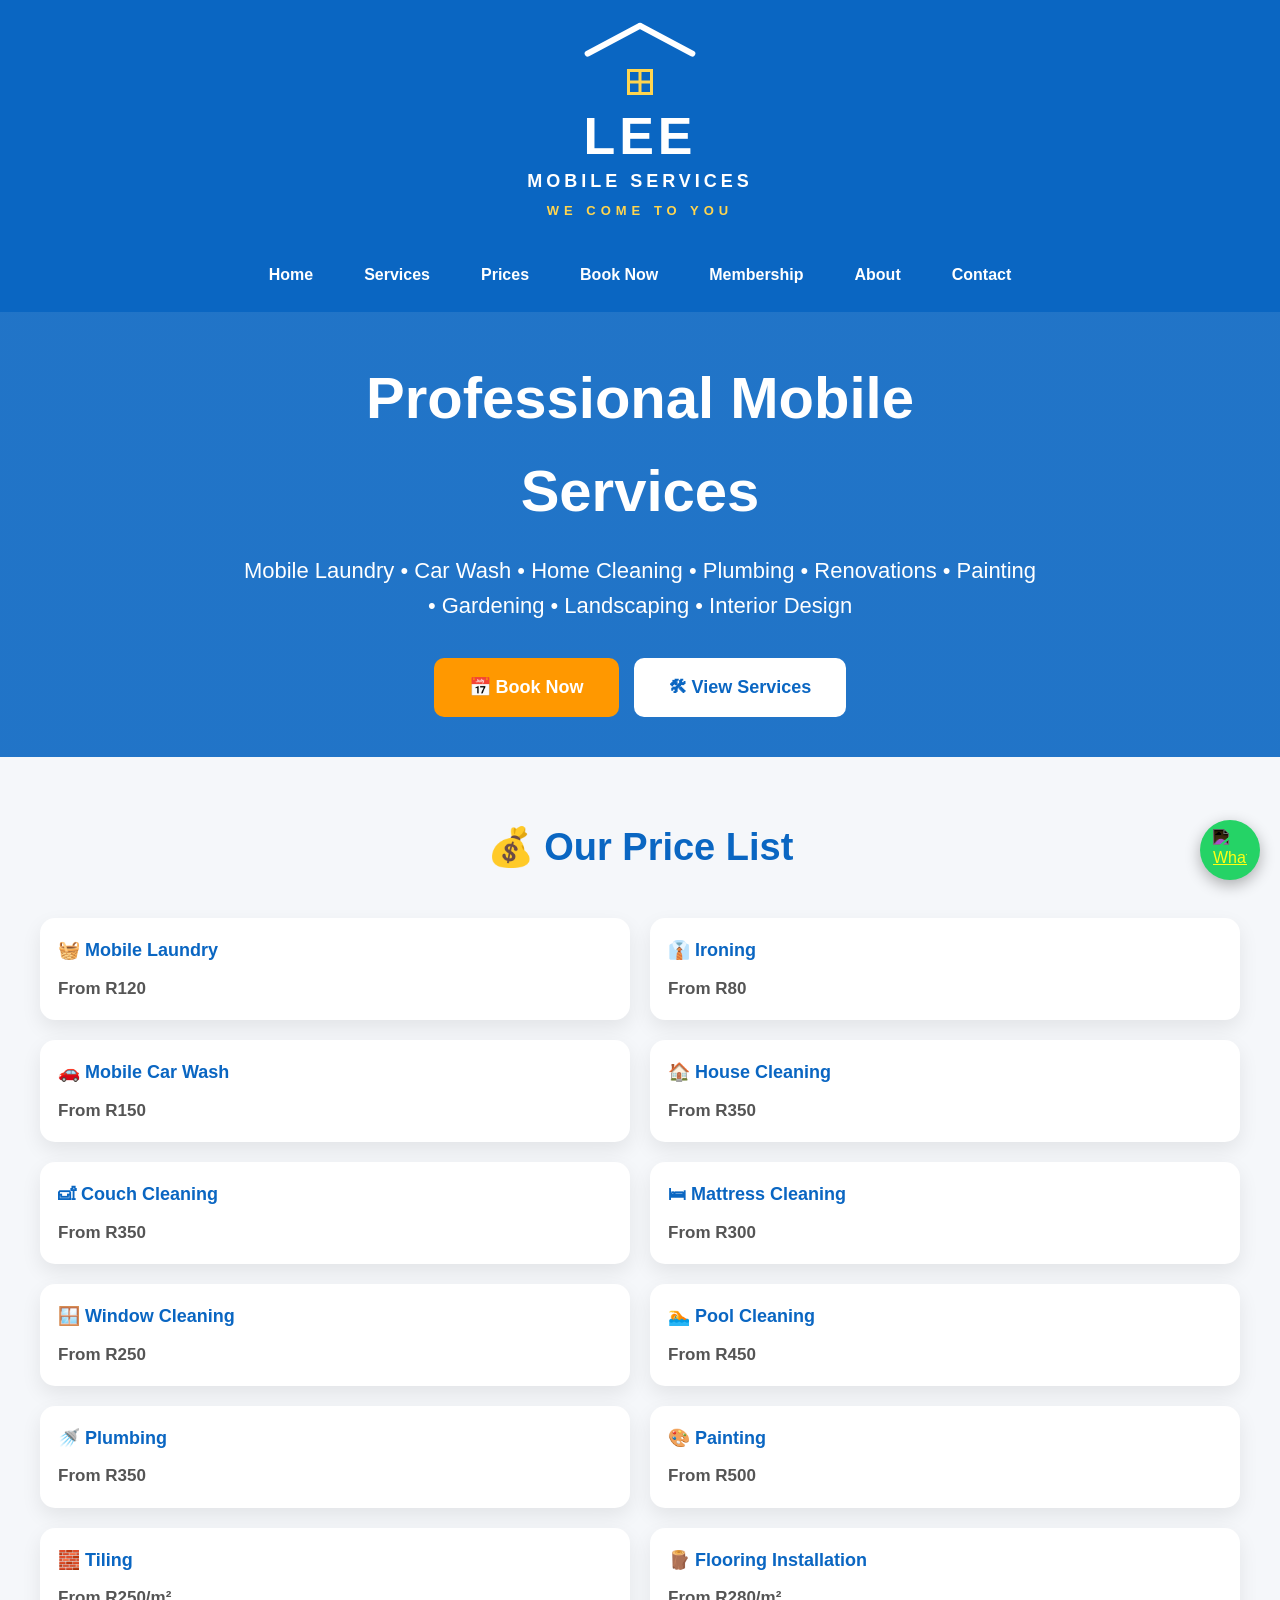
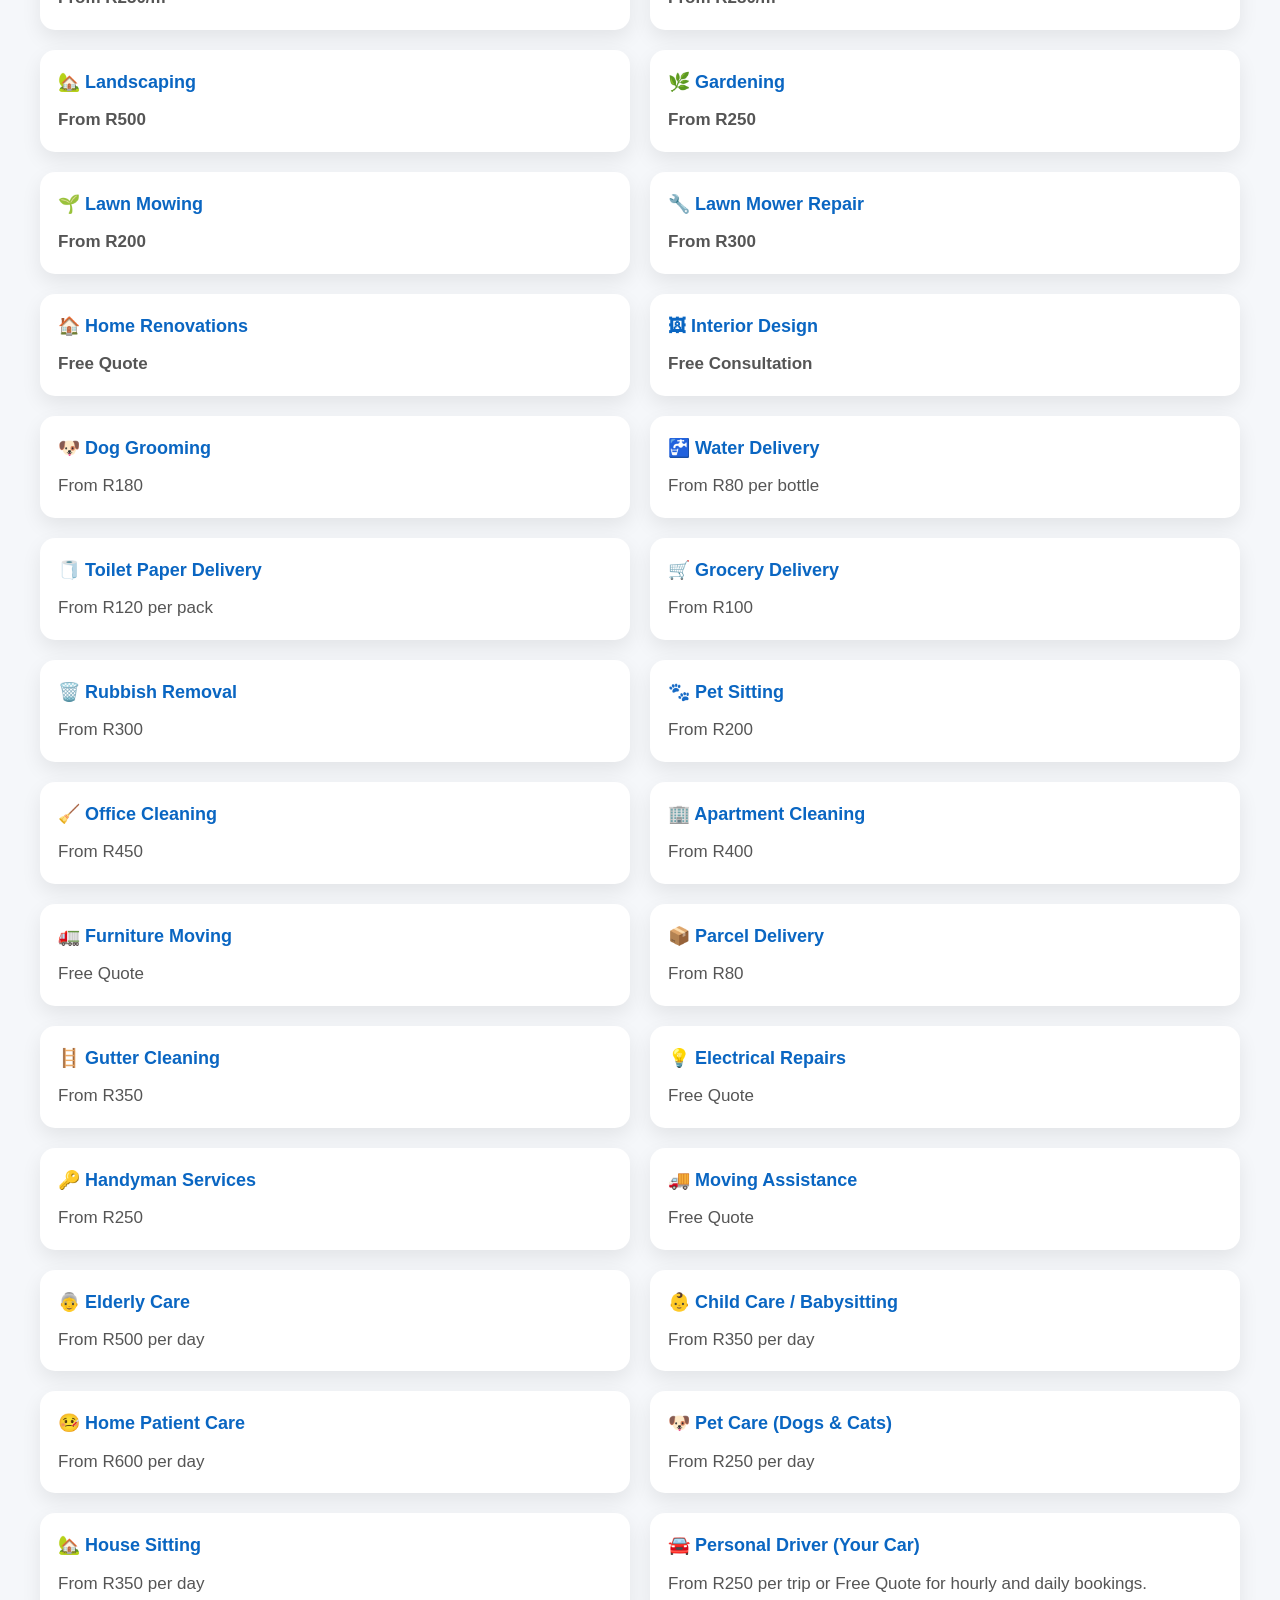
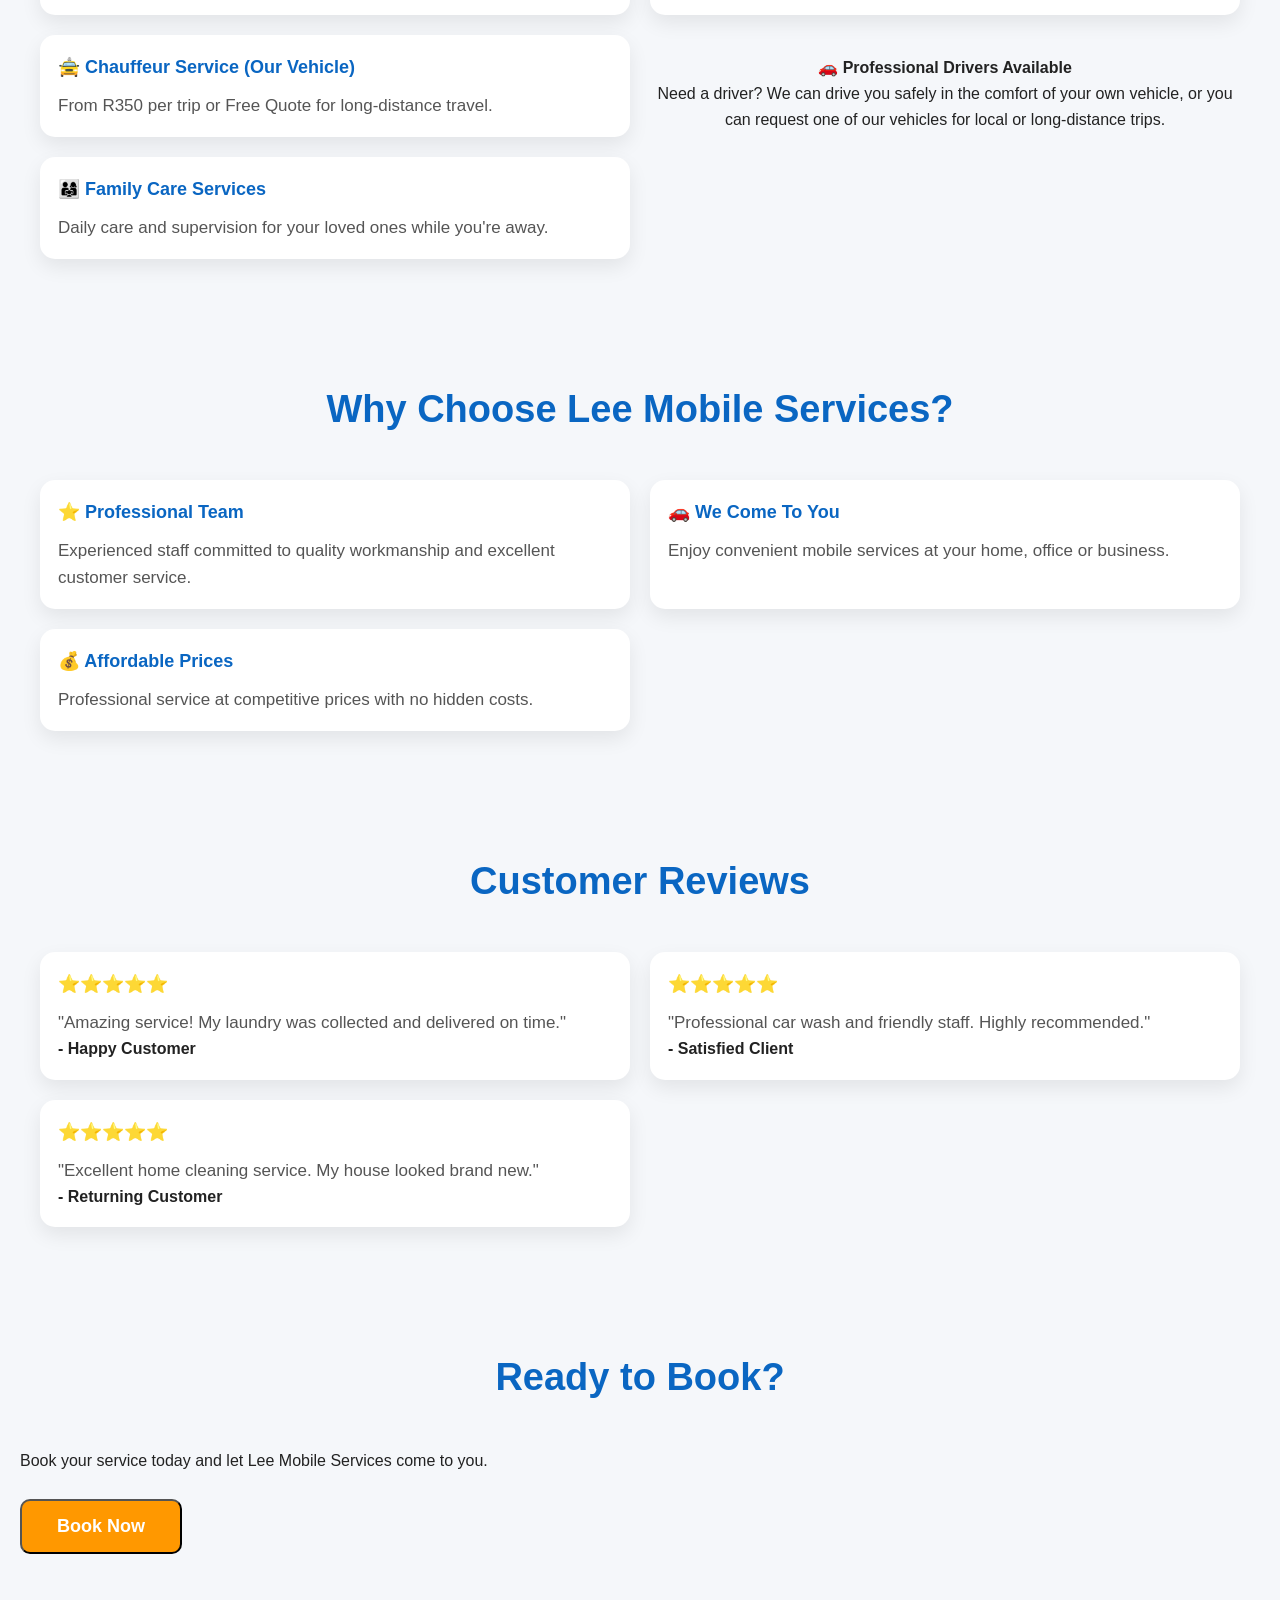
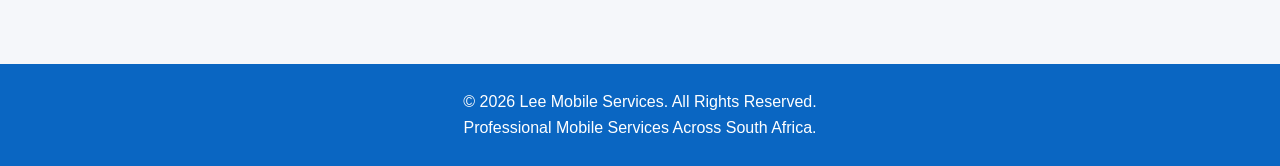
==== index.html @ f55c00c9 "Update index.html" ====
<!DOCTYPE html>
<html lang="en">

<head>

<meta charset="UTF-8">

<meta name="viewport" content="width=device-width, initial-scale=1.0">

<title>Lee Mobile Services</title>

<meta name="description" content="Professional Mobile Laundry, Cleaning, Car Wash, Plumbing, Renovations and Home Services.">

<meta name="theme-color" content="#0A66C2">

<link rel="stylesheet" href="style.css">

<link rel="manifest" href="manifest.json">

</head>

<body>

<!-- =========================
HEADER
========================= -->

<header class="header">

<div class="logo">

    <div class="roof">
        <span class="roof-line left"></span>
        <span class="roof-line right"></span>
        <div class="house-window"></div>
    </div>

    <div class="brand">
        <h1>LEE</h1>
        <h2>MOBILE SERVICES</h2>
        <p>WE COME TO YOU</p>
    </div>

</div>
    

</div>

<nav class="navbar" id="navbar">
    <a href="index.html">Home</a>
    <a href="services.html">Services</a>
    <a href="prices.html">Prices</a>
    <a href="booking.html">Book Now</a>
    <a href="membership.html">Membership</a>
    <a href="about.html">About</a>
    <a href="contact.html">Contact</a>
</nav>

</header>

<!-- =========================
HERO VIDEO
========================= -->

<!-- =========================
HERO
========================= -->

<section class="hero">

    <div class="hero-content">

        <h1>Professional Mobile Services</h1>

        <p>
            Mobile Laundry • Car Wash • Home Cleaning • Plumbing • Renovations • Painting • Gardening • Landscaping • Interior Design
        </p>

        <div class="hero-buttons">

            <a href="booking.html" class="primary-btn">📅 Book Now</a>

            <a href="services.html" class="secondary-btn">🛠 View Services</a>

        </div>

    </div>

</section>

<!-- =========================
PRICE LIST
========================= -->

<section class="services-preview">

<h2>💰 Our Price List</h2>

<div class="cards">

<div class="card">
<h3>🧺 Mobile Laundry</h3>
<p><strong>From R120</strong></p>
</div>

<div class="card">
<h3>👔 Ironing</h3>
<p><strong>From R80</strong></p>
</div>

<div class="card">
<h3>🚗 Mobile Car Wash</h3>
<p><strong>From R150</strong></p>
</div>

<div class="card">
<h3>🏠 House Cleaning</h3>
<p><strong>From R350</strong></p>
</div>

<div class="card">
<h3>🛋 Couch Cleaning</h3>
<p><strong>From R350</strong></p>
</div>

<div class="card">
<h3>🛏 Mattress Cleaning</h3>
<p><strong>From R300</strong></p>
</div>

<div class="card">
<h3>🪟 Window Cleaning</h3>
<p><strong>From R250</strong></p>
</div>

<div class="card">
<h3>🏊 Pool Cleaning</h3>
<p><strong>From R450</strong></p>
</div>

<div class="card">
<h3>🚿 Plumbing</h3>
<p><strong>From R350</strong></p>
</div>

<div class="card">
<h3>🎨 Painting</h3>
<p><strong>From R500</strong></p>
</div>

<div class="card">
<h3>🧱 Tiling</h3>
<p><strong>From R250/m²</strong></p>
</div>

<div class="card">
<h3>🪵 Flooring Installation</h3>
<p><strong>From R280/m²</strong></p>
</div>

<div class="card">
<h3>🏡 Landscaping</h3>
<p><strong>From R500</strong></p>
</div>

<div class="card">
<h3>🌿 Gardening</h3>
<p><strong>From R250</strong></p>
</div>

<div class="card">
<h3>🌱 Lawn Mowing</h3>
<p><strong>From R200</strong></p>
</div>

<div class="card">
<h3>🔧 Lawn Mower Repair</h3>
<p><strong>From R300</strong></p>
</div>

<div class="card">
<h3>🏠 Home Renovations</h3>
<p><strong>Free Quote</strong></p>
</div>

<div class="card">
<h3>🖼 Interior Design</h3>
<p><strong>Free Consultation</strong></p>
</div>

<div class="card">
    <h3>🐶 Dog Grooming</h3>
    <p>From R180</p>
</div>

<div class="card">
    <h3>🚰 Water Delivery</h3>
    <p>From R80 per bottle</p>
</div>

<div class="card">
    <h3>🧻 Toilet Paper Delivery</h3>
    <p>From R120 per pack</p>
</div>

<div class="card">
    <h3>🛒 Grocery Delivery</h3>
    <p>From R100</p>
</div>

<div class="card">
    <h3>🗑️ Rubbish Removal</h3>
    <p>From R300</p>
</div>

<div class="card">
    <h3>🐾 Pet Sitting</h3>
    <p>From R200</p>
</div>

<div class="card">
    <h3>🧹 Office Cleaning</h3>
    <p>From R450</p>
</div>

<div class="card">
    <h3>🏢 Apartment Cleaning</h3>
    <p>From R400</p>
</div>

<div class="card">
    <h3>🚛 Furniture Moving</h3>
    <p>Free Quote</p>
</div>

<div class="card">
    <h3>📦 Parcel Delivery</h3>
    <p>From R80</p>
</div>

<div class="card">
    <h3>🪜 Gutter Cleaning</h3>
    <p>From R350</p>
</div>

<div class="card">
    <h3>💡 Electrical Repairs</h3>
    <p>Free Quote</p>
</div>

<div class="card">
    <h3>🔑 Handyman Services</h3>
    <p>From R250</p>
</div>

<div class="card">
    <h3>🚚 Moving Assistance</h3>
    <p>Free Quote</p>
</div>

<div class="card">
    <h3>👵 Elderly Care</h3>
    <p>From R500 per day</p>
</div>

<div class="card">
    <h3>👶 Child Care / Babysitting</h3>
    <p>From R350 per day</p>
</div>

<div class="card">
    <h3>🤒 Home Patient Care</h3>
    <p>From R600 per day</p>
</div>

<div class="card">
    <h3>🐶 Pet Care (Dogs & Cats)</h3>
    <p>From R250 per day</p>
</div>

<div class="card">
    <h3>🏡 House Sitting</h3>
    <p>From R350 per day</p>
</div>


<div class="card">
    <h3>🚘 Personal Driver (Your Car)</h3>
    <p>From R250 per trip or Free Quote for hourly and daily bookings.</p>
</div>

<div class="card">
    <h3>🚖 Chauffeur Service (Our Vehicle)</h3>
    <p>From R350 per trip or Free Quote for long-distance travel.</p>
</div>

<p style="text-align:center; margin-top:20px;">
🚗 <strong>Professional Drivers Available</strong><br>
Need a driver? We can drive you safely in the comfort of your own vehicle, or you can request one of our vehicles for local or long-distance trips.
</p> 

    
<div class="card">
    <h3>👨‍👩‍👧 Family Care Services</h3>
    <p>Daily care and supervision for your loved ones while you're away.</p>
</div>

</div>

</section>


<!-- =========================
WHY CHOOSE US
========================= -->

<section class="services-preview">

<h2>Why Choose Lee Mobile Services?</h2>

<div class="cards">

<div class="card">

<h3>⭐ Professional Team</h3>

<p>Experienced staff committed to quality workmanship and excellent customer service.</p>

</div>

<div class="card">

<h3>🚗 We Come To You</h3>

<p>Enjoy convenient mobile services at your home, office or business.</p>

</div>

<div class="card">

<h3>💰 Affordable Prices</h3>

<p>Professional service at competitive prices with no hidden costs.</p>

</div>

</div>

</section>

<!-- =========================
CUSTOMER REVIEWS
========================= -->

<section class="services-preview">

<h2>Customer Reviews</h2>

<div class="cards">

<div class="card">

<h3>⭐⭐⭐⭐⭐</h3>

<p>"Amazing service! My laundry was collected and delivered on time."</p>

<strong>- Happy Customer</strong>

</div>

<div class="card">

<h3>⭐⭐⭐⭐⭐</h3>

<p>"Professional car wash and friendly staff. Highly recommended."</p>

<strong>- Satisfied Client</strong>

</div>

<div class="card">

<h3>⭐⭐⭐⭐⭐</h3>

<p>"Excellent home cleaning service. My house looked brand new."</p>

<strong>- Returning Customer</strong>

</div>

</div>

</section>

<!-- =========================
CALL TO ACTION
========================= -->

<section class="services-preview">

<h2>Ready to Book?</h2>

<p>Book your service today and let Lee Mobile Services come to you.</p>

<br>

<a href="booking.html">

<button class="primary-btn">

Book Now

</button>

</a>

</section>

<!-- =========================
WHATSAPP BUTTON
========================= -->

<a href="https://wa.me/27688685355" class="whatsapp-float" target="_blank">

<img src="https://cdn.jsdelivr.net/gh/simple-icons/simple-icons/icons/whatsapp.svg" alt="WhatsApp">

</a>

<!-- =========================
FOOTER
========================= -->

<footer>

<p>&copy; 2026 Lee Mobile Services. All Rights Reserved.</p>

<p>Professional Mobile Services Across South Africa.</p>

</footer>

<script src="script.js"></script>

<script>
if ("serviceWorker" in navigator) {
    window.addEventListener("load", function() {
        navigator.serviceWorker
            .register("sw.js")
            .then(function() {
                console.log("Service Worker registered successfully.");
            })
            .catch(function(error) {
                console.error("Service Worker registration failed:", error);
            });
    });
}
</script>

</body>
</html>

</body>

</html>
---- style.css ----
/* =========================
   RESET
========================= */
*{
    margin:0;
    padding:0;
    box-sizing:border-box;
}

body{
    font-family:Arial,Helvetica,sans-serif;
    background:#f5f7fa;
    color:#222;
    line-height:1.6;
}

/* =========================
   HEADER
========================= */

.header{
    background:#0A66C2;
    color:#fff;
    position:sticky;
    top:0;
    z-index:1000;
    padding:15px;
    text-align:center;
}

.logo h1{
    font-size:34px;
}

.logo p{
    margin-top:5px;
    font-size:18px;
}

.menu-toggle{
    display:none;
    font-size:30px;
    cursor:pointer;
    margin-top:10px;
}

.navbar{
    display:flex;
    justify-content:center;
    flex-wrap:wrap;
    gap:15px;
    margin-top:15px;
}

.navbar a{
    color:#fff;
    text-decoration:none;
    font-weight:bold;
    padding:10px 18px;
    border-radius:6px;
    transition:.3s;
}

.navbar a:hover{
    background:white;
    color:#0A66C2;
}
/* =========================
   HERO
========================= */


.hero{
    background: linear-gradient(rgba(10,102,194,.90), rgba(10,102,194,.90));
    min-height:420px;
    display:flex;
    justify-content:center;
    align-items:center;
    text-align:center;
    padding:40px 20px;
}

.hero-content{
    max-width:800px;
    color:#fff;
}

.hero h1{
    font-size:58px;
    color:#fff;
    font-weight:700;
    margin-bottom:15px;
}

.hero p{
    color:#fff;
    font-size:22px;
    max-width:900px;
    margin:auto;
    margin-bottom:35px;
}

.hero-buttons{
    display:flex;
    justify-content:center;
    gap:15px;
    flex-wrap:wrap;  
}

.hero-buttons{
    display:flex;
    gap:15px;
    flex-wrap:wrap;
}

.primary-btn,
.secondary-btn{
    display:inline-block;
    padding:15px 35px;
    border-radius:10px;
    text-decoration:none;
    font-size:18px;
    font-weight:bold;
    transition:.3s;
}

.primary-btn{
    background:#ff9800;
    color:#fff;
}

.secondary-btn{
    background:#fff;
    color:#0A66C2;
}

/* =========================
   SECTIONS
========================= */

.services-preview{
    padding:60px 20px;
}

.services-preview h2{
    text-align:center;
    font-size:38px;
    margin-bottom:40px;
    color:#0A66C2;
}

/* =========================
   CARDS
========================= */

.cards{
    display:grid;
    grid-template-columns:repeat(2,1fr);
    gap:15px;
    gap:20px;
    max-width:1200px;
    margin:0 auto;
}

.card{
    background:#fff;
    border-radius:15px;
    padding:18px;
    box-shadow:0 8px 20px rgba(0,0,0,.08);
    transition:.3s;
}

.card:hover{
    transform:translateY(-5px);
}

.card h3{
    font-size:18px;
    color:#0A66C2;
    margin-bottom:10px;
}

.card p{
    font-size:17px;
    color:#555;
}

/* =========================
   WHATSAPP
========================= */

.whatsapp-float{
    position:fixed;
    right:20px;
    bottom:20px;
    width:60px;
    height:60px;
    background:#25D366;
    border-radius:50%;
    display:flex;
    justify-content:center;
    align-items:center;
    box-shadow:0 5px 15px rgba(0,0,0,.3);
}

.whatsapp-float img{
    width:34px;
    filter:invert(100%);
}

/* =========================
   FOOTER
========================= */

footer{
    background:#0A66C2;
    color:white;
    text-align:center;
    padding:25px;
    margin-top:50px;
}

/* Premium CSS Logo */

.logo{
    display:flex;
    flex-direction:column;
    align-items:center;
    justify-content:center;
    padding:15px 0;
}

.roof{
    position:relative;
    width:120px;
    height:70px;
    margin-bottom:10px;
}

.roof-line{
    position:absolute;
    width:65px;
    height:6px;
    background:#ffffff;
    top:22px;
    border-radius:10px;
}

.roof-line.left{
    left:5px;
    transform:rotate(-28deg);
    transform-origin:left center;
}

.roof-line.right{
    right:5px;
    transform:rotate(28deg);
    transform-origin:right center;
}

.house-window{
    position:absolute;
    left:50%;
    bottom:5px;
    transform:translateX(-50%);
    width:26px;
    height:26px;
    border:3px solid #FFD54F;
    display:grid;
    grid-template-columns:1fr 1fr;
    grid-template-rows:1fr 1fr;
}

.house-window::before,
.house-window::after{
    content:"";
    position:absolute;
    background:#FFD54F;
}

.house-window::before{
    width:3px;
    height:100%;
    left:50%;
    transform:translateX(-50%);
}

.house-window::after{
    width:100%;
    height:3px;
    top:50%;
    transform:translateY(-50%);
}

.brand h1{
    margin:0;
    color:#fff;
    font-size:52px;
    font-weight:900;
    letter-spacing:4px;
    line-height:1;
}

.brand h2{
    margin:5px 0;
    color:#fff;
    font-size:18px;
    letter-spacing:4px;
    font-weight:700;
}

.brand p{
    margin:0;
    color:#FFD54F;
    font-size:13px;
    letter-spacing:5px;
    font-weight:bold;
}

/* =========================
   MOBILE
========================= */

@media(max-width:768px){

.menu-toggle{
display:block;
}

.navbar{
display:none;
flex-direction:column;
margin-top:15px;
}

.navbar.show{
display:flex;
}

.logo h1{
font-size:28px;
}

.hero-buttons{
flex-direction:column;
width:100%;
}

.primary-btn,
.secondary-btn{
width:90%;
}

.services-preview h2{
font-size:30px;
}

.cards{
grid-template-columns:1fr;
}
}
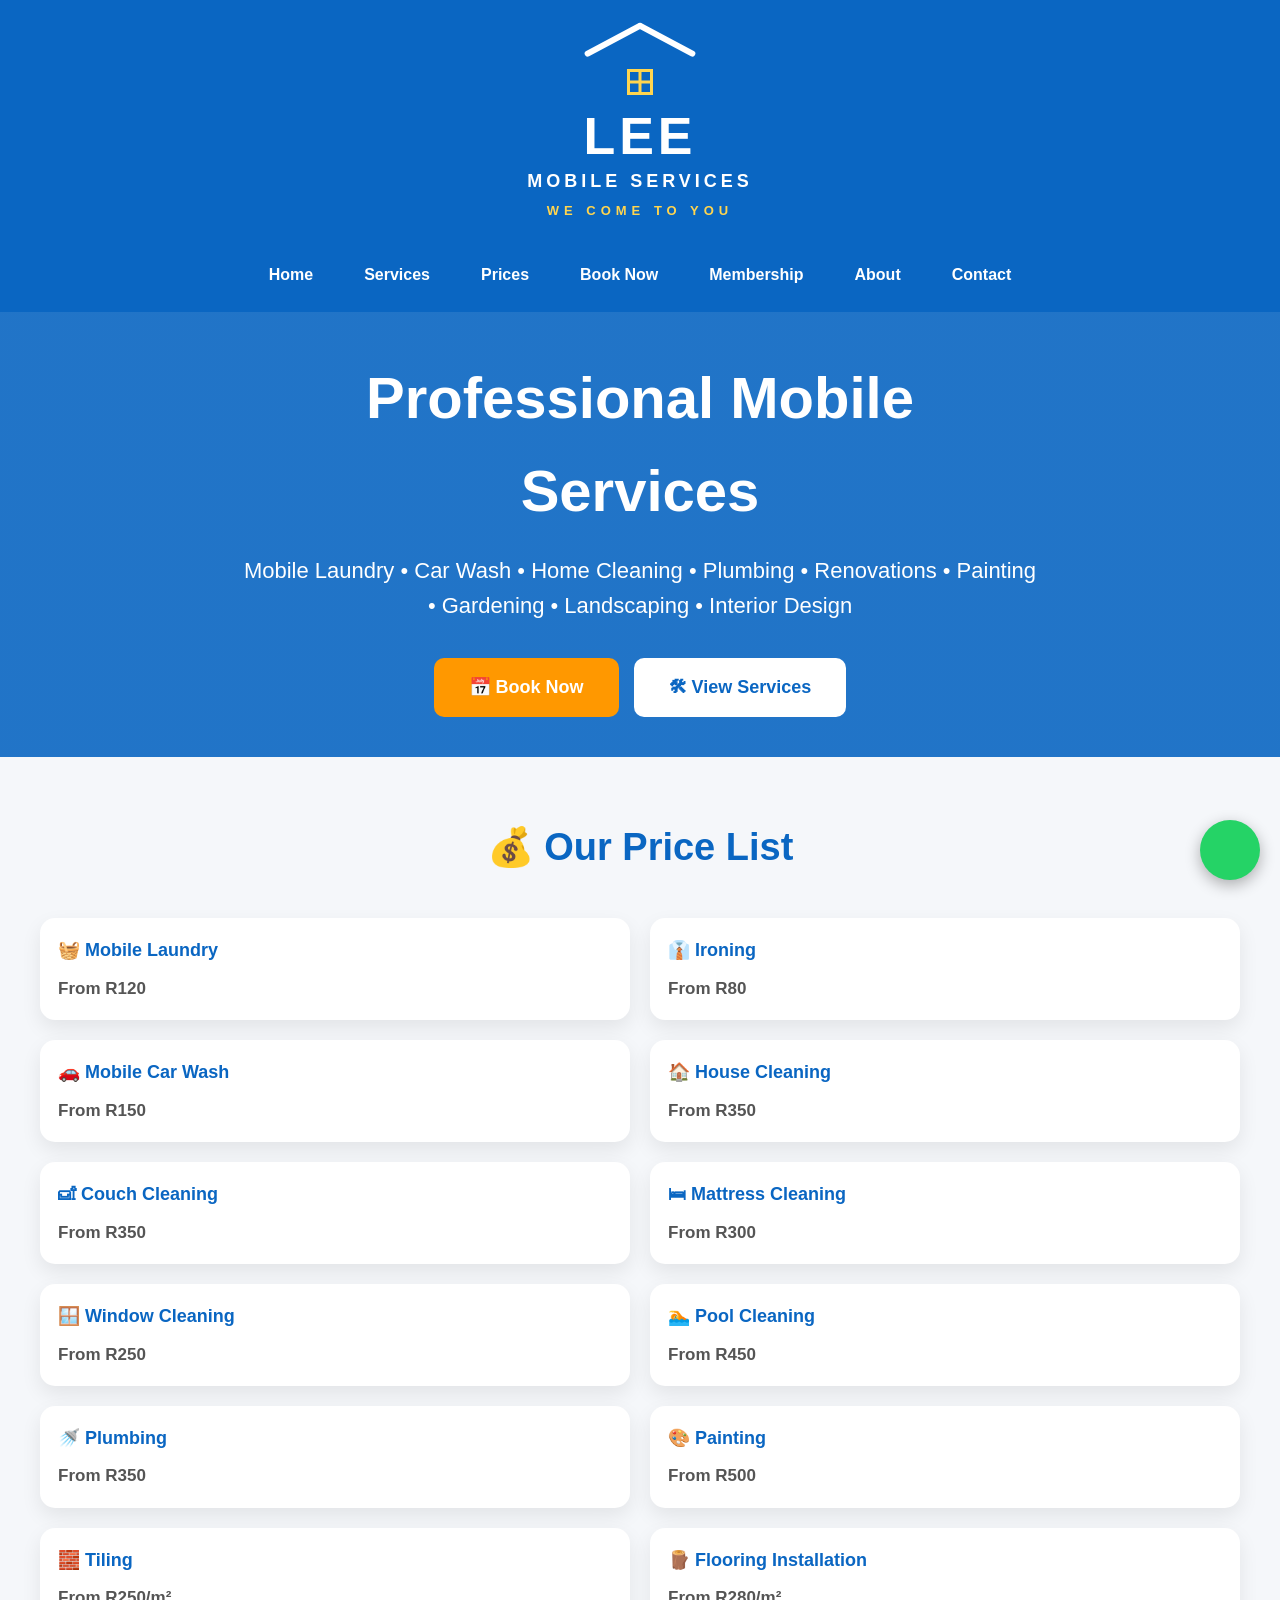
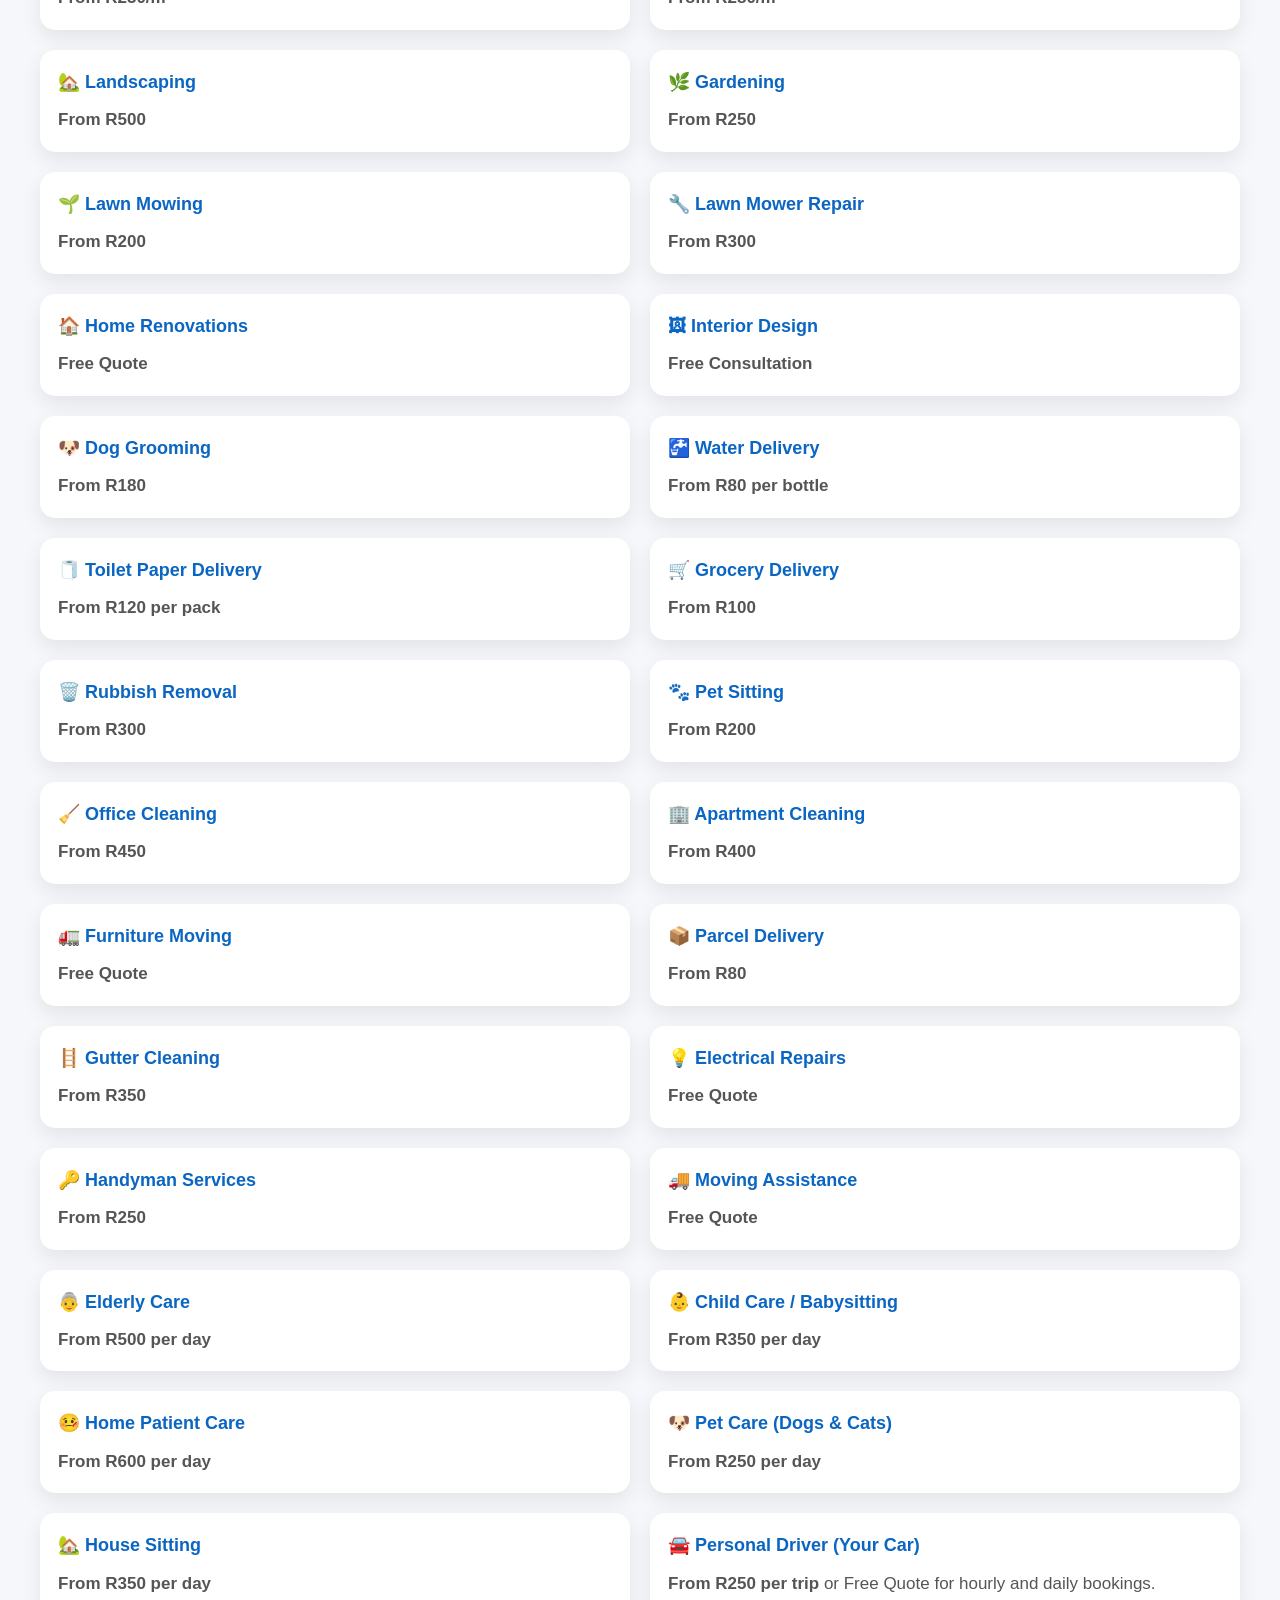
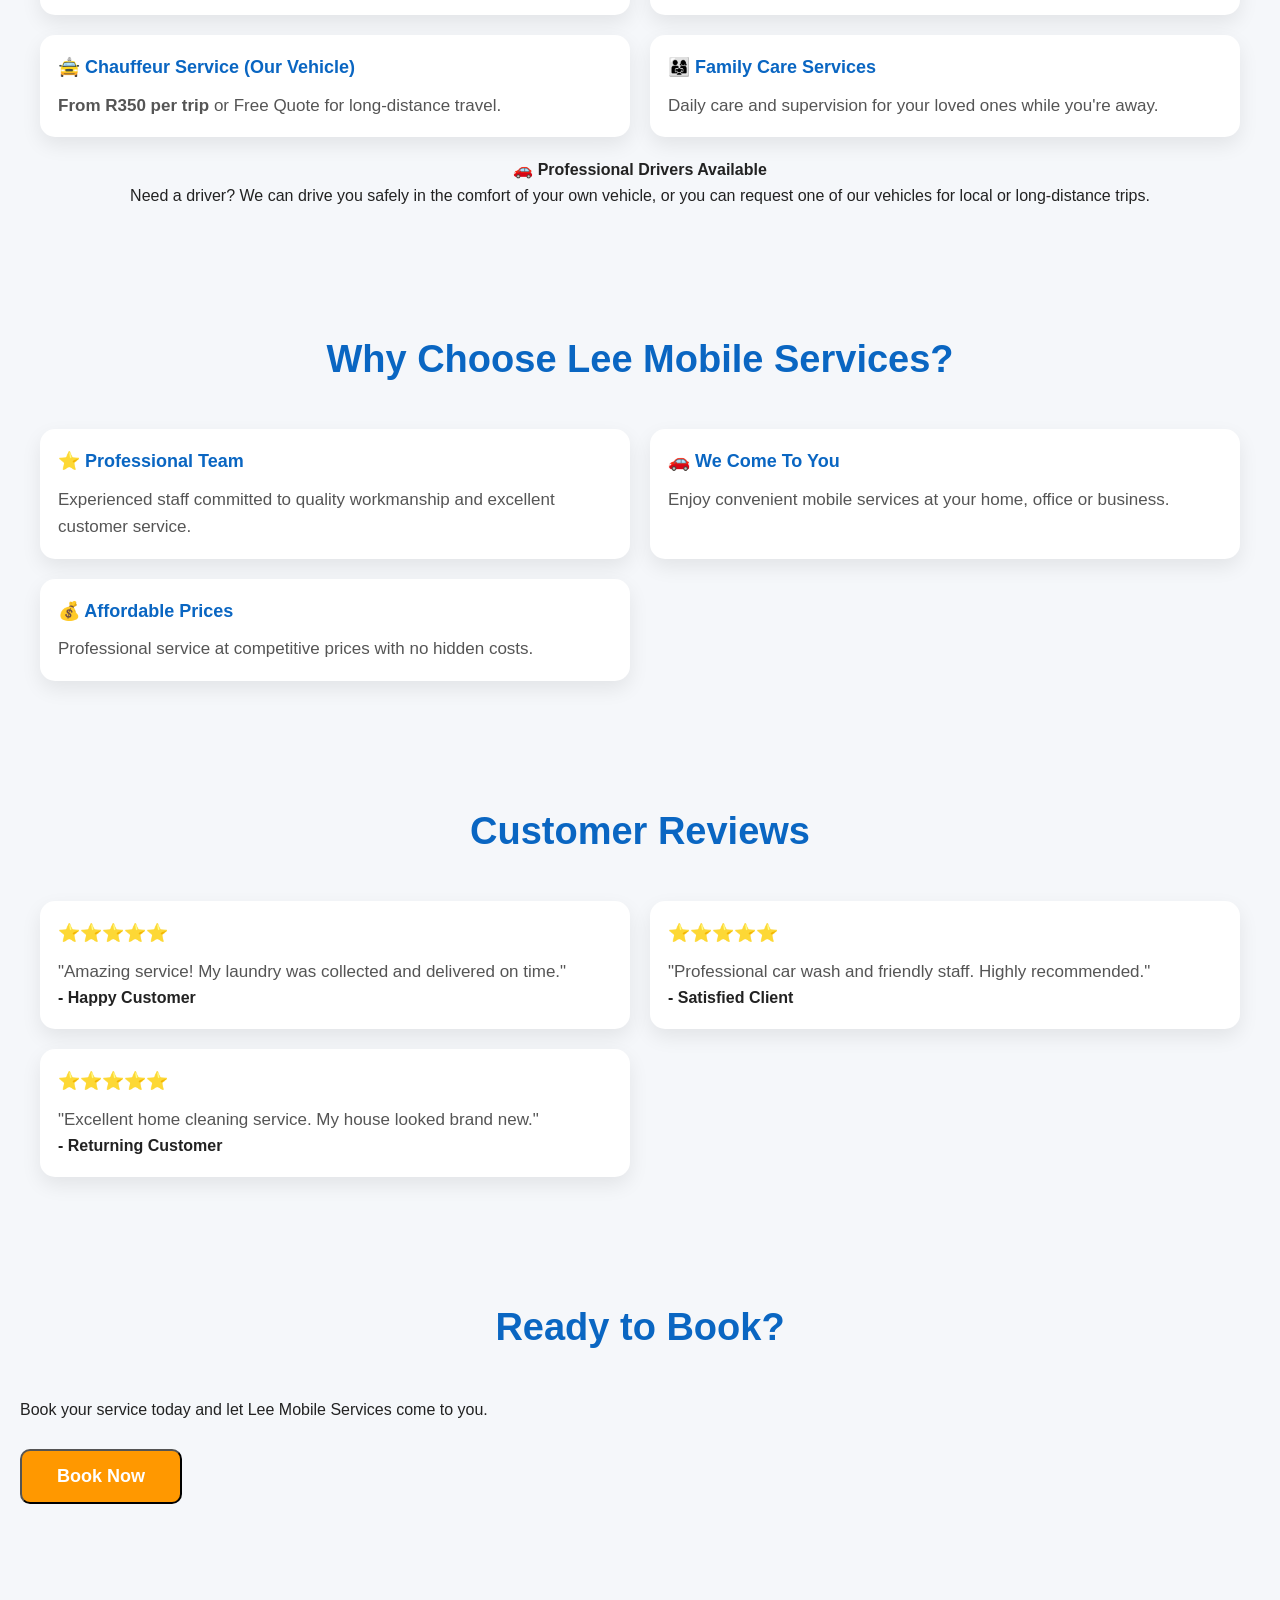
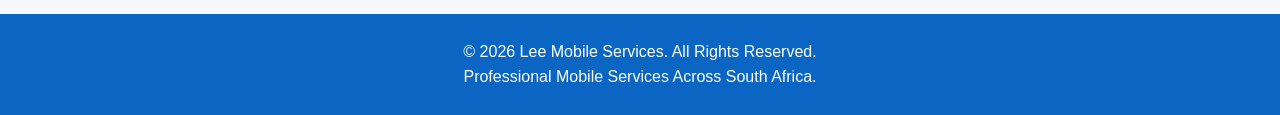
==== commit d421ff14: "Update index.html" ====
--- a/index.html
+++ b/index.html
@@ -1,33 +1,9 @@
-<!DOCTYPE html>
-<html lang="en">
-
-<head>
-
+<!DOCTYPE html><html lang="en"><head>
 <meta charset="UTF-8">
-
-<meta name="viewport" content="width=device-width, initial-scale=1.0">
-
-<title>Lee Mobile Services</title>
-
-<meta name="description" content="Professional Mobile Laundry, Cleaning, Car Wash, Plumbing, Renovations and Home Services.">
-
-<meta name="theme-color" content="#0A66C2">
-
-<link rel="stylesheet" href="style.css">
-
-<link rel="manifest" href="manifest.json">
-
-</head>
-
-<body>
-
-<!-- =========================
+<meta name="viewport" content="width=device-width, initial-scale=1.0"><title>Lee Mobile Services</title><meta name="description" content="Professional mobile laundry, car wash, cleaning, deliveries, home services, transportation and more."><meta name="theme-color" content="#0A66C2"><link rel="stylesheet" href="style.css">
+<link rel="manifest" href="manifest.json"></head><body><!-- =========================
 HEADER
-========================= -->
-
-<header class="header">
-
-<div class="logo">
+========================= --><header class="header"><div class="logo">
 
     <div class="roof">
         <span class="roof-line left"></span>
@@ -40,9 +16,6 @@
         <h2>MOBILE SERVICES</h2>
         <p>WE COME TO YOU</p>
     </div>
-
-</div>
-    
 
 </div>
 
@@ -56,408 +29,401 @@
     <a href="contact.html">Contact</a>
 </nav>
 
-</header>
-
-<!-- =========================
-HERO VIDEO
-========================= -->
-
-<!-- =========================
+</header><!-- =========================
 HERO
-========================= -->
-
-<section class="hero">
-
-    <div class="hero-content">
-
-        <h1>Professional Mobile Services</h1>
-
-        <p>
-            Mobile Laundry • Car Wash • Home Cleaning • Plumbing • Renovations • Painting • Gardening • Landscaping • Interior Design
-        </p>
-
-        <div class="hero-buttons">
-
-            <a href="booking.html" class="primary-btn">📅 Book Now</a>
-
-            <a href="services.html" class="secondary-btn">🛠 View Services</a>
-
-        </div>
-
-    </div>
-
-</section>
-
-<!-- =========================
+========================= --><section class="hero"><div class="hero-content">
+
+    <h1>Professional Mobile Services</h1>
+
+    <p>
+        Mobile Laundry • Car Wash • Home Cleaning • Plumbing • Renovations • Painting • Gardening • Landscaping • Interior Design
+    </p>
+
+    <div class="hero-buttons">
+
+        <a href="booking.html" class="primary-btn">📅 Book Now</a>
+
+        <a href="services.html" class="secondary-btn">🛠 View Services</a>
+
+    </div>
+
+</div>
+
+</section><!-- =========================
 PRICE LIST
-========================= -->
-
-<section class="services-preview">
-
-<h2>💰 Our Price List</h2>
+========================= --><section class="services-preview"><h2>💰 Our Price List</h2>
 
 <div class="cards">
 
-<div class="card">
-<h3>🧺 Mobile Laundry</h3>
-<p><strong>From R120</strong></p>
+    <div class="card">
+        <h3>🧺 Mobile Laundry</h3>
+        <p><strong>From R120</strong></p>
+    </div>
+
+    <div class="card">
+        <h3>👔 Ironing</h3>
+        <p><strong>From R80</strong></p>
+    </div>
+
+    <div class="card">
+        <h3>🚗 Mobile Car Wash</h3>
+        <p><strong>From R150</strong></p>
+    </div>
+
+    <div class="card">
+        <h3>🏠 House Cleaning</h3>
+        <p><strong>From R350</strong></p>
+    </div>
+
+    <div class="card">
+        <h3>🛋 Couch Cleaning</h3>
+        <p><strong>From R350</strong></p>
+    </div>
+
+    <div class="card">
+        <h3>🛏 Mattress Cleaning</h3>
+        <p><strong>From R300</strong></p>
+    </div>
+
+    <div class="card">
+        <h3>🪟 Window Cleaning</h3>
+        <p><strong>From R250</strong></p>
+    </div>
+
+    <div class="card">
+        <h3>🏊 Pool Cleaning</h3>
+        <p><strong>From R450</strong></p>
+    </div>
+
+    <div class="card">
+        <h3>🚿 Plumbing</h3>
+        <p><strong>From R350</strong></p>
+    </div>
+
+    <div class="card">
+        <h3>🎨 Painting</h3>
+        <p><strong>From R500</strong></p>
+    </div>
+
+    <div class="card">
+        <h3>🧱 Tiling</h3>
+        <p><strong>From R250/m²</strong></p>
+    </div>
+
+    <div class="card">
+        <h3>🪵 Flooring Installation</h3>
+        <p><strong>From R280/m²</strong></p>
+    </div>
+
+    <div class="card">
+        <h3>🏡 Landscaping</h3>
+        <p><strong>From R500</strong></p>
+    </div>
+
+    <div class="card">
+        <h3>🌿 Gardening</h3>
+        <p><strong>From R250</strong></p>
+    </div>
+
+    <div class="card">
+        <h3>🌱 Lawn Mowing</h3>
+        <p><strong>From R200</strong></p>
+    </div>
+
+    <div class="card">
+        <h3>🔧 Lawn Mower Repair</h3>
+        <p><strong>From R300</strong></p>
+    </div>
+
+    <div class="card">
+        <h3>🏠 Home Renovations</h3>
+        <p><strong>Free Quote</strong></p>
+    </div>
+
+    <div class="card">
+        <h3>🖼 Interior Design</h3>
+        <p><strong>Free Consultation</strong></p>
+    </div>
+
+    <div class="card">
+        <h3>🐶 Dog Grooming</h3>
+        <p><strong>From R180</strong></p>
+    </div>
+
+    <div class="card">
+        <h3>🚰 Water Delivery</h3>
+        <p><strong>From R80 per bottle</strong></p>
+    </div>
+
+    <div class="card">
+        <h3>🧻 Toilet Paper Delivery</h3>
+        <p><strong>From R120 per pack</strong></p>
+    </div>
+
+    <div class="card">
+        <h3>🛒 Grocery Delivery</h3>
+        <p><strong>From R100</strong></p>
+    </div>
+
+    <div class="card">
+        <h3>🗑️ Rubbish Removal</h3>
+        <p><strong>From R300</strong></p>
+    </div>
+
+    <div class="card">
+        <h3>🐾 Pet Sitting</h3>
+        <p><strong>From R200</strong></p>
+    </div>
+
+    <div class="card">
+        <h3>🧹 Office Cleaning</h3>
+        <p><strong>From R450</strong></p>
+    </div>
+
+    <div class="card">
+        <h3>🏢 Apartment Cleaning</h3>
+        <p><strong>From R400</strong></p>
+    </div>
+
+    <div class="card">
+        <h3>🚛 Furniture Moving</h3>
+        <p><strong>Free Quote</strong></p>
+    </div>
+
+    <div class="card">
+        <h3>📦 Parcel Delivery</h3>
+        <p><strong>From R80</strong></p>
+    </div>
+
+    <div class="card">
+        <h3>🪜 Gutter Cleaning</h3>
+        <p><strong>From R350</strong></p>
+    </div>
+
+    <div class="card">
+        <h3>💡 Electrical Repairs</h3>
+        <p><strong>Free Quote</strong></p>
+    </div>
+
+    <div class="card">
+        <h3>🔑 Handyman Services</h3>
+        <p><strong>From R250</strong></p>
+    </div>
+
+    <div class="card">
+        <h3>🚚 Moving Assistance</h3>
+        <p><strong>Free Quote</strong></p>
+    </div>
+
+    <div class="card">
+        <h3>👵 Elderly Care</h3>
+        <p><strong>From R500 per day</strong></p>
+    </div>
+
+    <div class="card">
+        <h3>👶 Child Care / Babysitting</h3>
+        <p><strong>From R350 per day</strong></p>
+    </div>
+
+    <div class="card">
+        <h3>🤒 Home Patient Care</h3>
+        <p><strong>From R600 per day</strong></p>
+    </div>
+
+    <div class="card">
+        <h3>🐶 Pet Care (Dogs & Cats)</h3>
+        <p><strong>From R250 per day</strong></p>
+    </div>
+
+    <div class="card">
+        <h3>🏡 House Sitting</h3>
+        <p><strong>From R350 per day</strong></p>
+    </div>
+
+    <div class="card">
+        <h3>🚘 Personal Driver (Your Car)</h3>
+        <p>
+            <strong>From R250 per trip</strong> or Free Quote for hourly and daily bookings.
+        </p>
+    </div>
+
+    <div class="card">
+        <h3>🚖 Chauffeur Service (Our Vehicle)</h3>
+        <p>
+            <strong>From R350 per trip</strong> or Free Quote for long-distance travel.
+        </p>
+    </div>
+
+    <div class="card">
+        <h3>👨‍👩‍👧 Family Care Services</h3>
+        <p>
+            Daily care and supervision for your loved ones while you're away.
+        </p>
+    </div>
+
 </div>
 
-<div class="card">
-<h3>👔 Ironing</h3>
-<p><strong>From R80</strong></p>
+<p style="text-align:center; margin-top:20px;">
+    🚗 <strong>Professional Drivers Available</strong><br>
+    Need a driver? We can drive you safely in the comfort of your own vehicle,
+    or you can request one of our vehicles for local or long-distance trips.
+</p>
+
+</section><!-- =========================
+WHY CHOOSE US
+========================= --><section class="services-preview"><h2>Why Choose Lee Mobile Services?</h2>
+
+<div class="cards">
+
+    <div class="card">
+
+        <h3>⭐ Professional Team</h3>
+
+        <p>
+            Experienced staff committed to quality workmanship
+            and excellent customer service.
+        </p>
+
+    </div>
+
+    <div class="card">
+
+        <h3>🚗 We Come To You</h3>
+
+        <p>
+            Enjoy convenient mobile services at your home,
+            office or business.
+        </p>
+
+    </div>
+
+    <div class="card">
+
+        <h3>💰 Affordable Prices</h3>
+
+        <p>
+            Professional service at competitive prices
+            with no hidden costs.
+        </p>
+
+    </div>
+
 </div>
 
-<div class="card">
-<h3>🚗 Mobile Car Wash</h3>
-<p><strong>From R150</strong></p>
+</section><!-- =========================
+CUSTOMER REVIEWS
+========================= --><section class="services-preview"><h2>Customer Reviews</h2>
+
+<div class="cards">
+
+    <div class="card">
+
+        <h3>⭐⭐⭐⭐⭐</h3>
+
+        <p>
+            "Amazing service! My laundry was collected and delivered on time."
+        </p>
+
+        <strong>- Happy Customer</strong>
+
+    </div>
+
+    <div class="card">
+
+        <h3>⭐⭐⭐⭐⭐</h3>
+
+        <p>
+            "Professional car wash and friendly staff. Highly recommended."
+        </p>
+
+        <strong>- Satisfied Client</strong>
+
+    </div>
+
+    <div class="card">
+
+        <h3>⭐⭐⭐⭐⭐</h3>
+
+        <p>
+            "Excellent home cleaning service. My house looked brand new."
+        </p>
+
+        <strong>- Returning Customer</strong>
+
+    </div>
+
 </div>
 
-<div class="card">
-<h3>🏠 House Cleaning</h3>
-<p><strong>From R350</strong></p>
-</div>
-
-<div class="card">
-<h3>🛋 Couch Cleaning</h3>
-<p><strong>From R350</strong></p>
-</div>
-
-<div class="card">
-<h3>🛏 Mattress Cleaning</h3>
-<p><strong>From R300</strong></p>
-</div>
-
-<div class="card">
-<h3>🪟 Window Cleaning</h3>
-<p><strong>From R250</strong></p>
-</div>
-
-<div class="card">
-<h3>🏊 Pool Cleaning</h3>
-<p><strong>From R450</strong></p>
-</div>
-
-<div class="card">
-<h3>🚿 Plumbing</h3>
-<p><strong>From R350</strong></p>
-</div>
-
-<div class="card">
-<h3>🎨 Painting</h3>
-<p><strong>From R500</strong></p>
-</div>
-
-<div class="card">
-<h3>🧱 Tiling</h3>
-<p><strong>From R250/m²</strong></p>
-</div>
-
-<div class="card">
-<h3>🪵 Flooring Installation</h3>
-<p><strong>From R280/m²</strong></p>
-</div>
-
-<div class="card">
-<h3>🏡 Landscaping</h3>
-<p><strong>From R500</strong></p>
-</div>
-
-<div class="card">
-<h3>🌿 Gardening</h3>
-<p><strong>From R250</strong></p>
-</div>
-
-<div class="card">
-<h3>🌱 Lawn Mowing</h3>
-<p><strong>From R200</strong></p>
-</div>
-
-<div class="card">
-<h3>🔧 Lawn Mower Repair</h3>
-<p><strong>From R300</strong></p>
-</div>
-
-<div class="card">
-<h3>🏠 Home Renovations</h3>
-<p><strong>Free Quote</strong></p>
-</div>
-
-<div class="card">
-<h3>🖼 Interior Design</h3>
-<p><strong>Free Consultation</strong></p>
-</div>
-
-<div class="card">
-    <h3>🐶 Dog Grooming</h3>
-    <p>From R180</p>
-</div>
-
-<div class="card">
-    <h3>🚰 Water Delivery</h3>
-    <p>From R80 per bottle</p>
-</div>
-
-<div class="card">
-    <h3>🧻 Toilet Paper Delivery</h3>
-    <p>From R120 per pack</p>
-</div>
-
-<div class="card">
-    <h3>🛒 Grocery Delivery</h3>
-    <p>From R100</p>
-</div>
-
-<div class="card">
-    <h3>🗑️ Rubbish Removal</h3>
-    <p>From R300</p>
-</div>
-
-<div class="card">
-    <h3>🐾 Pet Sitting</h3>
-    <p>From R200</p>
-</div>
-
-<div class="card">
-    <h3>🧹 Office Cleaning</h3>
-    <p>From R450</p>
-</div>
-
-<div class="card">
-    <h3>🏢 Apartment Cleaning</h3>
-    <p>From R400</p>
-</div>
-
-<div class="card">
-    <h3>🚛 Furniture Moving</h3>
-    <p>Free Quote</p>
-</div>
-
-<div class="card">
-    <h3>📦 Parcel Delivery</h3>
-    <p>From R80</p>
-</div>
-
-<div class="card">
-    <h3>🪜 Gutter Cleaning</h3>
-    <p>From R350</p>
-</div>
-
-<div class="card">
-    <h3>💡 Electrical Repairs</h3>
-    <p>Free Quote</p>
-</div>
-
-<div class="card">
-    <h3>🔑 Handyman Services</h3>
-    <p>From R250</p>
-</div>
-
-<div class="card">
-    <h3>🚚 Moving Assistance</h3>
-    <p>Free Quote</p>
-</div>
-
-<div class="card">
-    <h3>👵 Elderly Care</h3>
-    <p>From R500 per day</p>
-</div>
-
-<div class="card">
-    <h3>👶 Child Care / Babysitting</h3>
-    <p>From R350 per day</p>
-</div>
-
-<div class="card">
-    <h3>🤒 Home Patient Care</h3>
-    <p>From R600 per day</p>
-</div>
-
-<div class="card">
-    <h3>🐶 Pet Care (Dogs & Cats)</h3>
-    <p>From R250 per day</p>
-</div>
-
-<div class="card">
-    <h3>🏡 House Sitting</h3>
-    <p>From R350 per day</p>
-</div>
-
-
-<div class="card">
-    <h3>🚘 Personal Driver (Your Car)</h3>
-    <p>From R250 per trip or Free Quote for hourly and daily bookings.</p>
-</div>
-
-<div class="card">
-    <h3>🚖 Chauffeur Service (Our Vehicle)</h3>
-    <p>From R350 per trip or Free Quote for long-distance travel.</p>
-</div>
-
-<p style="text-align:center; margin-top:20px;">
-🚗 <strong>Professional Drivers Available</strong><br>
-Need a driver? We can drive you safely in the comfort of your own vehicle, or you can request one of our vehicles for local or long-distance trips.
-</p> 
-
-    
-<div class="card">
-    <h3>👨‍👩‍👧 Family Care Services</h3>
-    <p>Daily care and supervision for your loved ones while you're away.</p>
-</div>
-
-</div>
-
-</section>
-
-
-<!-- =========================
-WHY CHOOSE US
-========================= -->
-
-<section class="services-preview">
-
-<h2>Why Choose Lee Mobile Services?</h2>
-
-<div class="cards">
-
-<div class="card">
-
-<h3>⭐ Professional Team</h3>
-
-<p>Experienced staff committed to quality workmanship and excellent customer service.</p>
-
-</div>
-
-<div class="card">
-
-<h3>🚗 We Come To You</h3>
-
-<p>Enjoy convenient mobile services at your home, office or business.</p>
-
-</div>
-
-<div class="card">
-
-<h3>💰 Affordable Prices</h3>
-
-<p>Professional service at competitive prices with no hidden costs.</p>
-
-</div>
-
-</div>
-
-</section>
-
-<!-- =========================
-CUSTOMER REVIEWS
-========================= -->
-
-<section class="services-preview">
-
-<h2>Customer Reviews</h2>
-
-<div class="cards">
-
-<div class="card">
-
-<h3>⭐⭐⭐⭐⭐</h3>
-
-<p>"Amazing service! My laundry was collected and delivered on time."</p>
-
-<strong>- Happy Customer</strong>
-
-</div>
-
-<div class="card">
-
-<h3>⭐⭐⭐⭐⭐</h3>
-
-<p>"Professional car wash and friendly staff. Highly recommended."</p>
-
-<strong>- Satisfied Client</strong>
-
-</div>
-
-<div class="card">
-
-<h3>⭐⭐⭐⭐⭐</h3>
-
-<p>"Excellent home cleaning service. My house looked brand new."</p>
-
-<strong>- Returning Customer</strong>
-
-</div>
-
-</div>
-
-</section>
-
-<!-- =========================
+</section><!-- =========================
 CALL TO ACTION
-========================= -->
-
-<section class="services-preview">
-
-<h2>Ready to Book?</h2>
-
-<p>Book your service today and let Lee Mobile Services come to you.</p>
+========================= --><section class="services-preview"><h2>Ready to Book?</h2>
+
+<p>
+    Book your service today and let Lee Mobile Services come to you.
+</p>
 
 <br>
 
 <a href="booking.html">
-
-<button class="primary-btn">
-
-Book Now
-
-</button>
-
+    <button class="primary-btn">
+        Book Now
+    </button>
 </a>
 
-</section>
-
-<!-- =========================
+</section><!-- =========================
 WHATSAPP BUTTON
-========================= -->
-
-<a href="https://wa.me/27688685355" class="whatsapp-float" target="_blank">
-
-<img src="https://cdn.jsdelivr.net/gh/simple-icons/simple-icons/icons/whatsapp.svg" alt="WhatsApp">
-
-</a>
-
-<!-- =========================
+========================= --><a
+href="https://wa.me/27688685355"
+class="whatsapp-float"
+target="_blank"
+rel="noopener noreferrer"
+aria-label="Contact Lee Mobile Services on WhatsApp"
+
+«»
+
+<img
+    src="https://cdn.jsdelivr.net/gh/simple-icons/simple-icons/icons/whatsapp.svg"
+    alt="WhatsApp"
+>
+
+</a><!-- =========================
 FOOTER
-========================= -->
-
-<footer>
-
-<p>&copy; 2026 Lee Mobile Services. All Rights Reserved.</p>
-
-<p>Professional Mobile Services Across South Africa.</p>
-
-</footer>
-
-<script src="script.js"></script>
-
-<script>
+========================= --><footer><p>
+    &copy; 2026 Lee Mobile Services. All Rights Reserved.
+</p>
+
+<p>
+    Professional Mobile Services Across South Africa.
+</p>
+
+</footer><!-- =========================
+JAVASCRIPT
+========================= --><script src="script.js"></script><script>
 if ("serviceWorker" in navigator) {
+
     window.addEventListener("load", function() {
+
         navigator.serviceWorker
-            .register("sw.js")
-            .then(function() {
-                console.log("Service Worker registered successfully.");
+            .register("./sw.js")
+            .then(function(registration) {
+
+                console.log(
+                    "Lee Mobile Services Service Worker registered:",
+                    registration.scope
+                );
+
             })
             .catch(function(error) {
-                console.error("Service Worker registration failed:", error);
+
+                console.error(
+                    "Service Worker registration failed:",
+                    error
+                );
+
             });
+
     });
+
 }
-</script>
-
-</body>
+</script></body>
 </html>
-
-</body>
-
-</html>
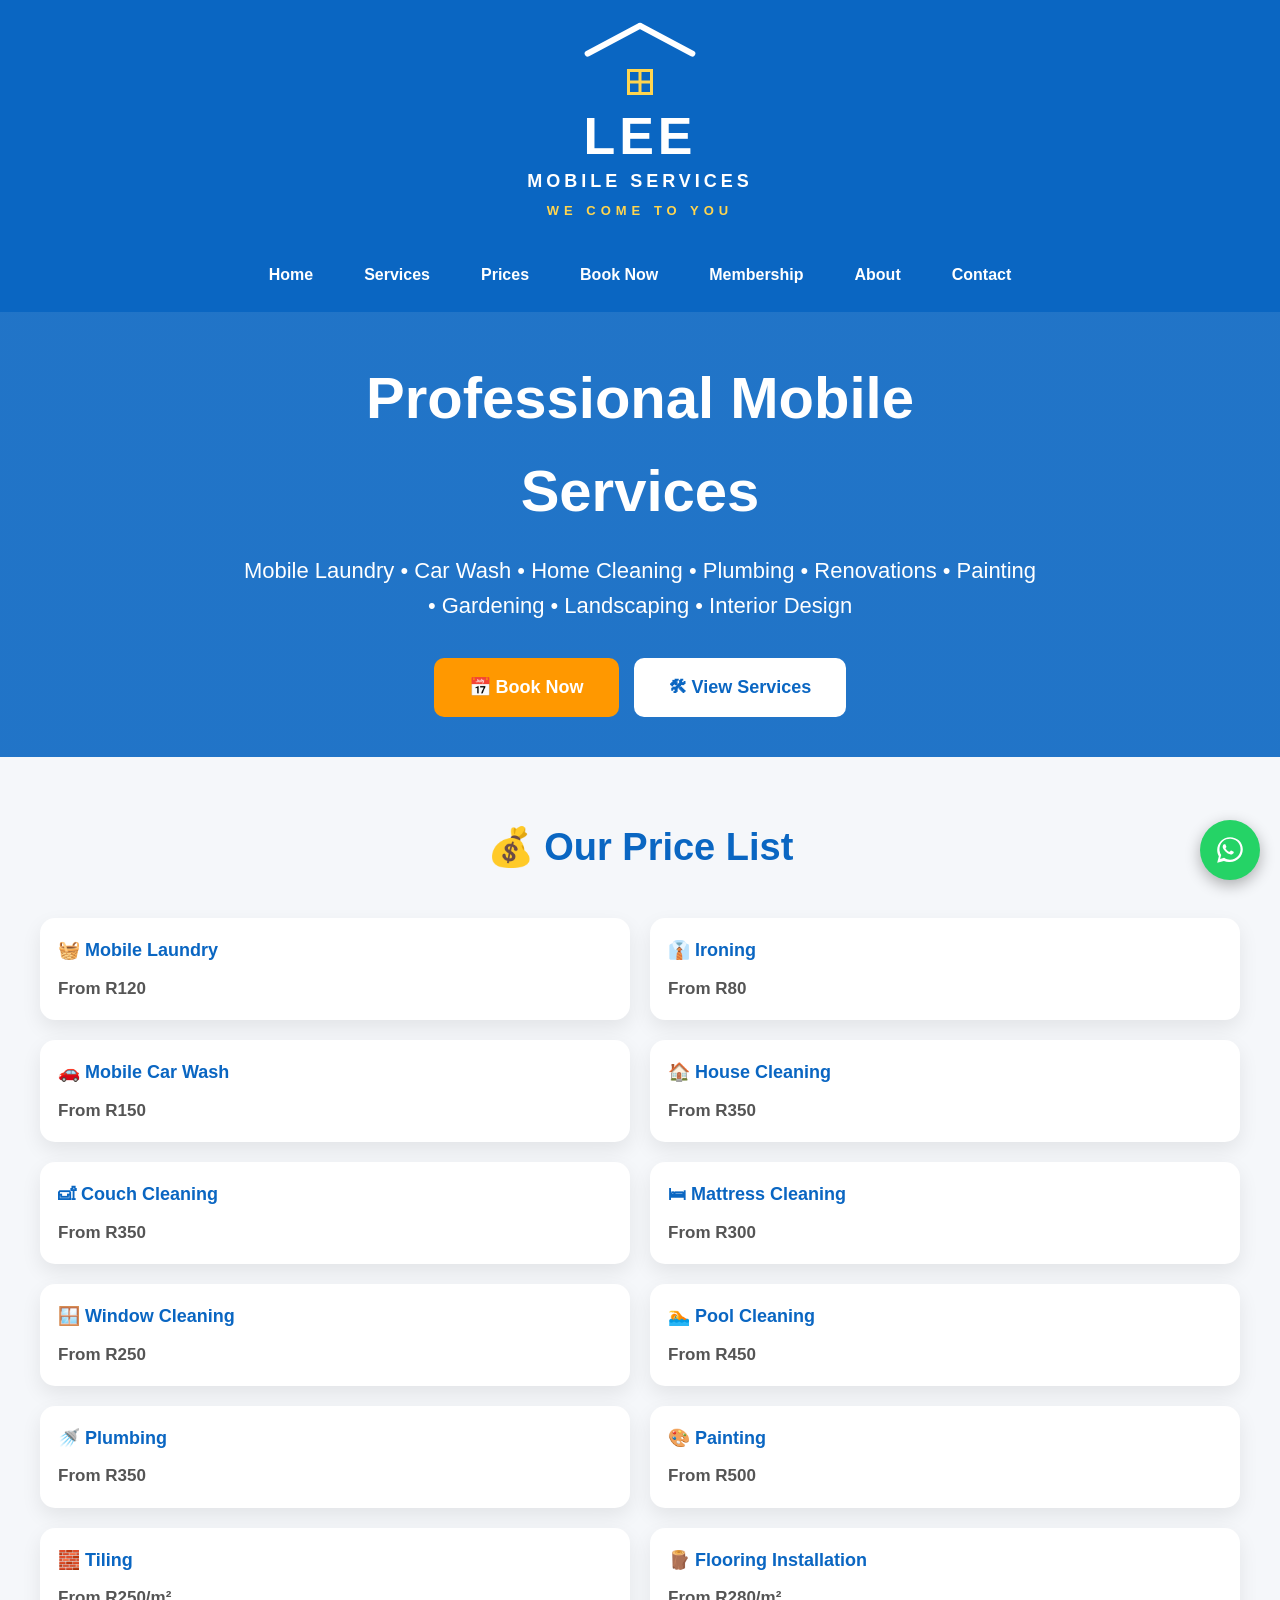
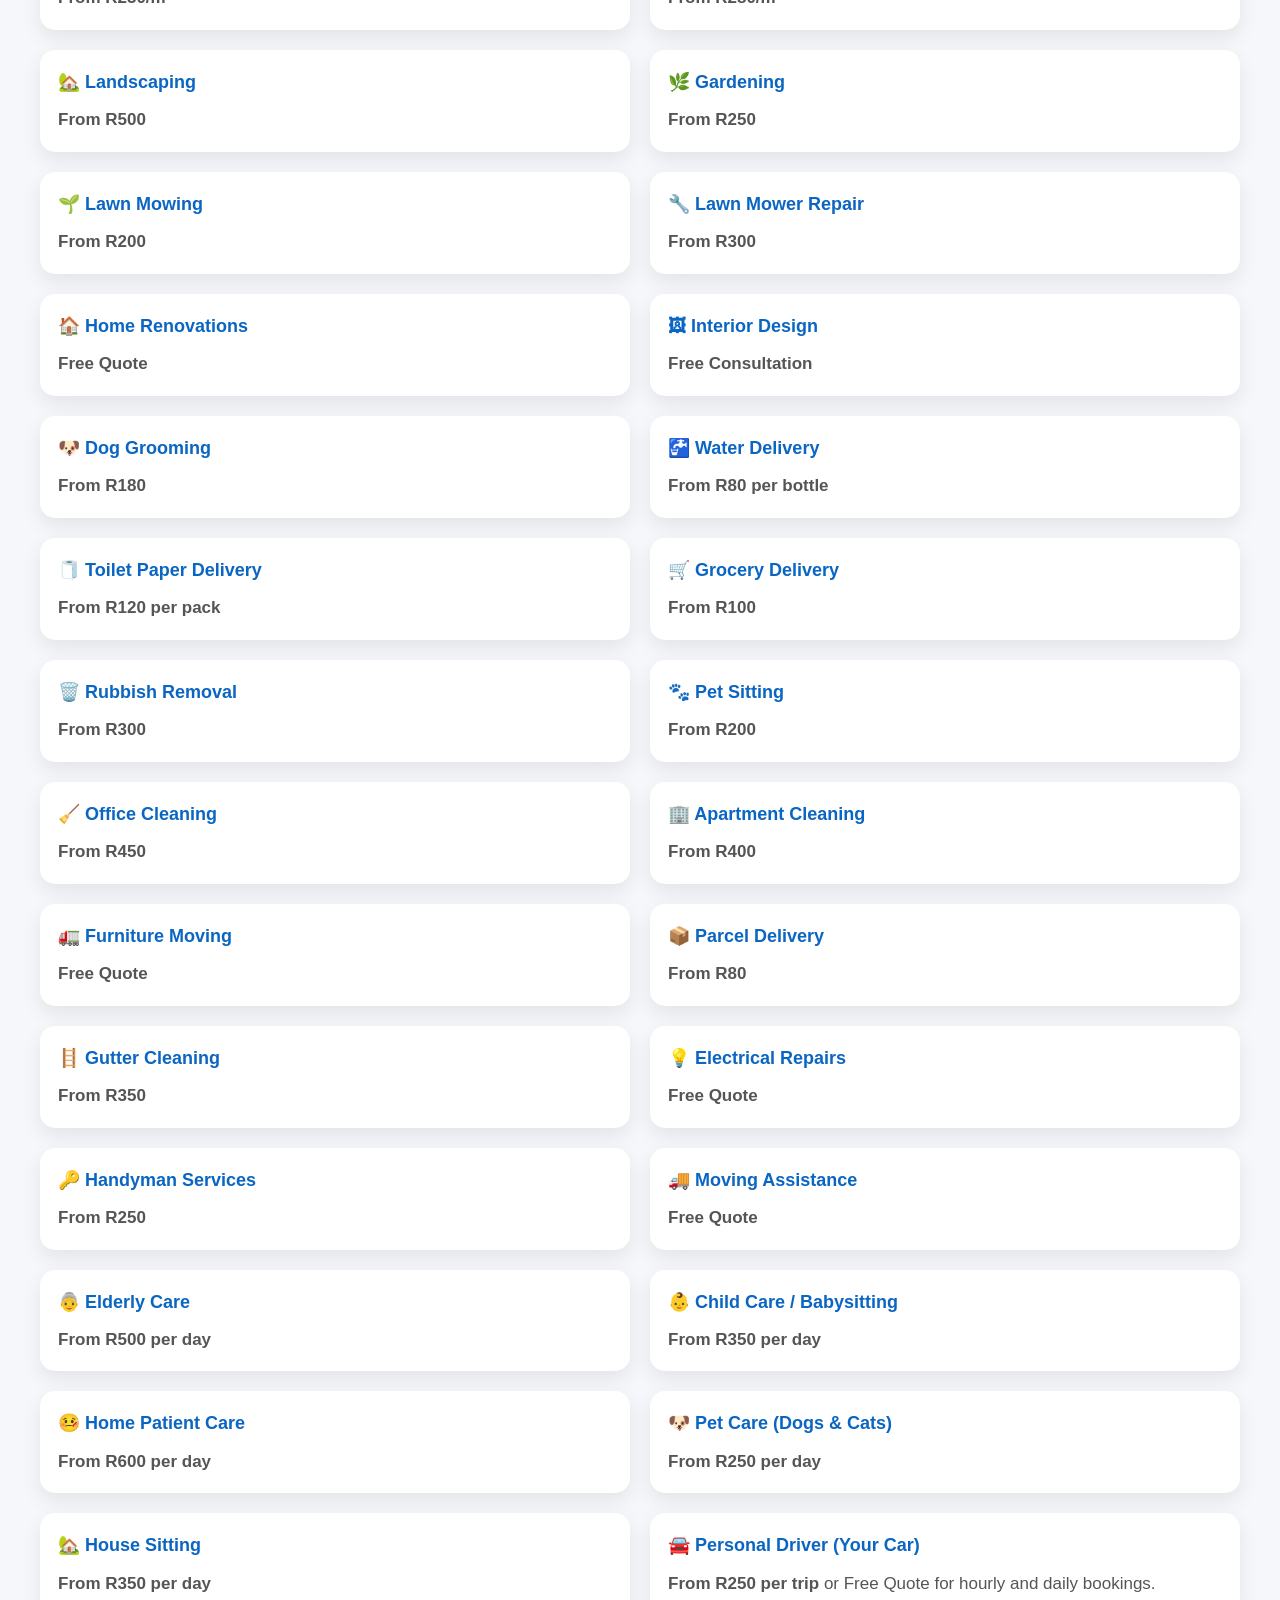
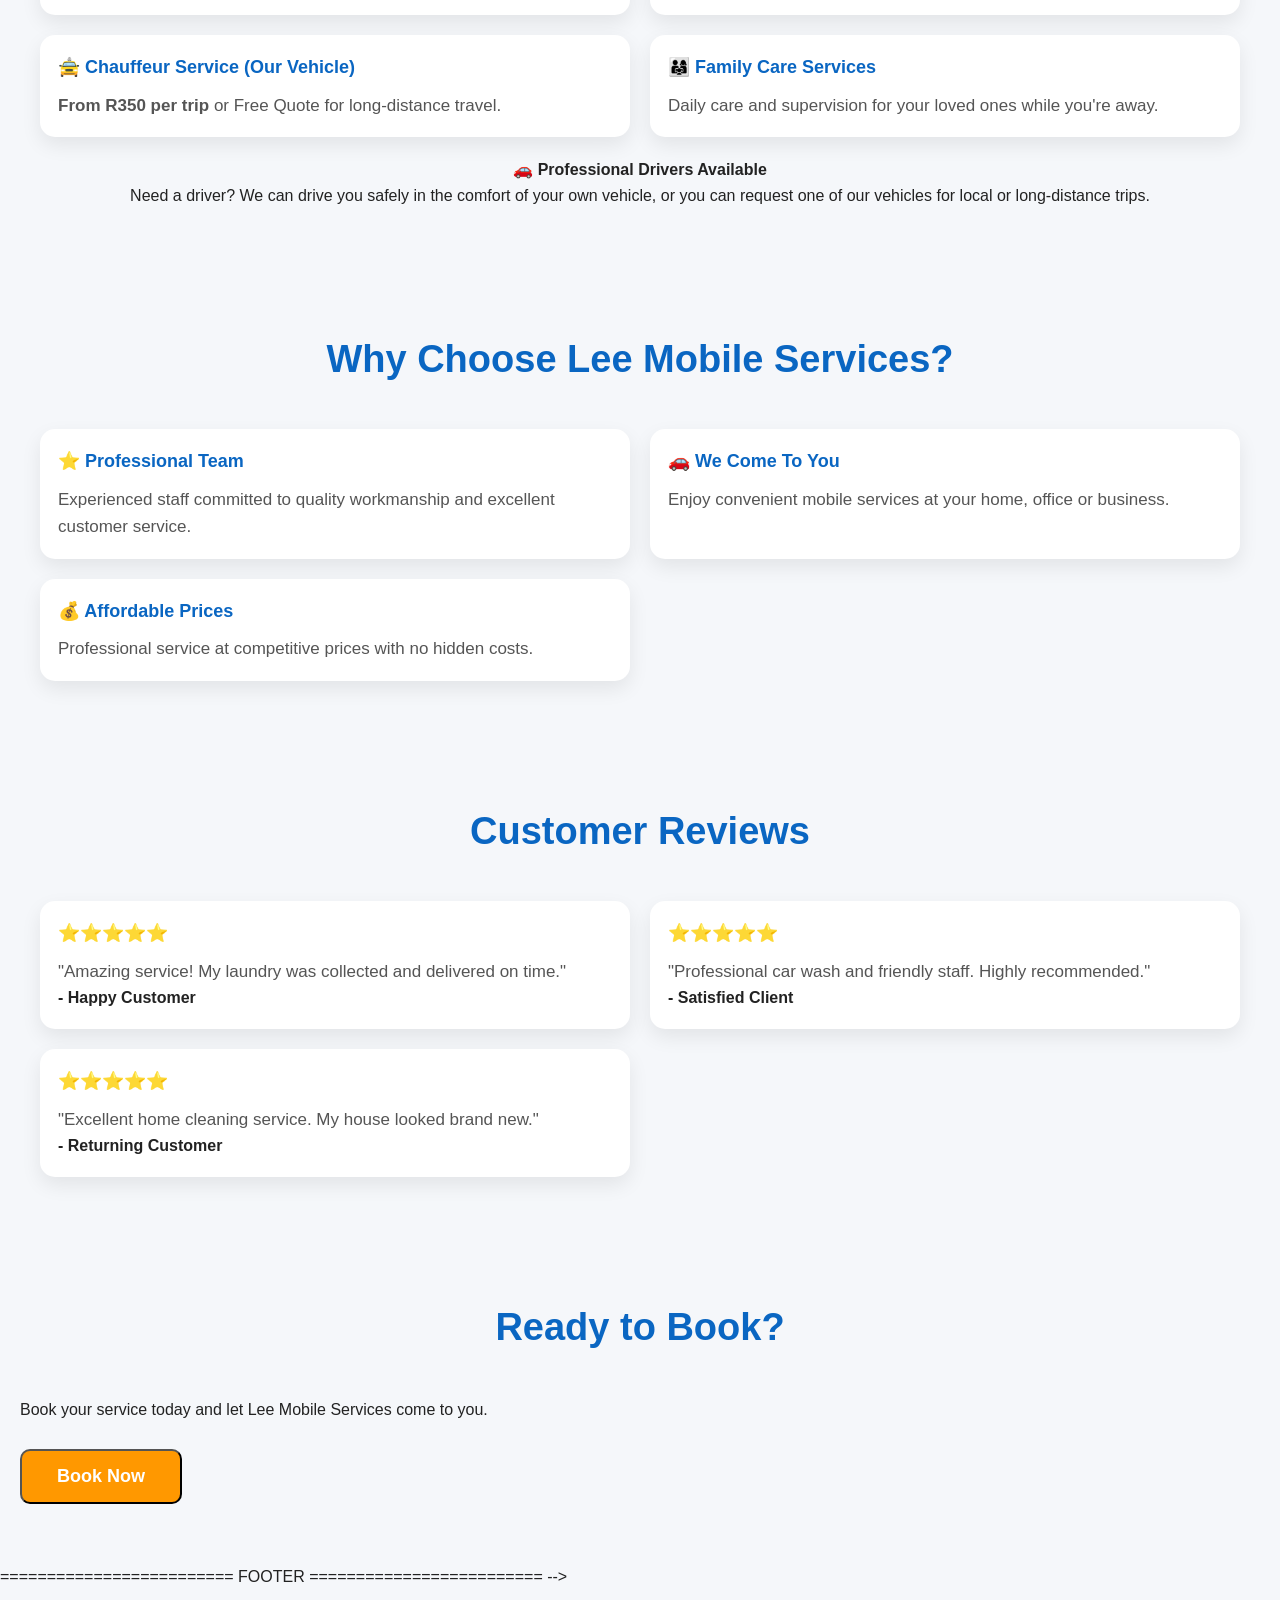
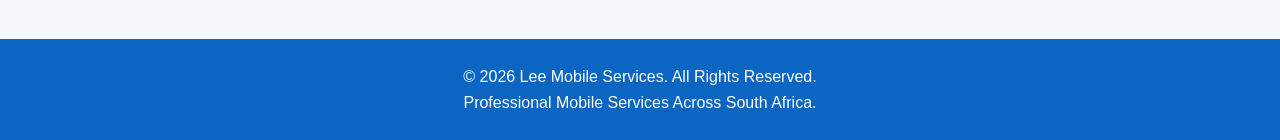
==== commit 8411749d: "Update WhatsApp button HTML structure" ====
--- a/index.html
+++ b/index.html
@@ -373,20 +373,31 @@
 </section><!-- =========================
 WHATSAPP BUTTON
 ========================= --><a
-href="https://wa.me/27688685355"
-class="whatsapp-float"
-target="_blank"
-rel="noopener noreferrer"
-aria-label="Contact Lee Mobile Services on WhatsApp"
-
-«»
-
-<img
-    src="https://cdn.jsdelivr.net/gh/simple-icons/simple-icons/icons/whatsapp.svg"
-    alt="WhatsApp"
+<!-- WHATSAPP BUTTON -->
+<a
+    href="https://wa.me/27688685355"
+    class="whatsapp-float"
+    target="_blank"
+    rel="noopener noreferrer"
+    aria-label="Contact Lee Mobile Services on WhatsApp"
 >
-
-</a><!-- =========================
+    <svg
+        viewBox="0 0 32 32"
+        width="32"
+        height="32"
+        aria-hidden="true"
+    >
+        <path
+            fill="#ffffff"
+            d="M19.11 17.39c-.27-.14-1.59-.78-1.83-.87-.25-.09-.43-.14-.61.14-.18.27-.7.87-.86 1.05-.16.18-.32.2-.59.07-.27-.14-1.14-.42-2.17-1.34-.8-.71-1.34-1.59-1.5-1.86-.16-.27-.02-.42.12-.56.12-.12.27-.32.41-.48.14-.16.18-.27.27-.45.09-.18.05-.34-.02-.48-.07-.14-.61-1.47-.84-2.01-.22-.53-.45-.46-.61-.47h-.52c-.18 0-.48.07-.73.34-.25.27-.95.93-.95 2.27s.98 2.63 1.11 2.81c.14.18 1.93 2.95 4.68 4.14.65.28 1.16.45 1.56.58.66.21 1.26.18 1.73.11.53-.08 1.59-.65 1.82-1.28.23-.63.23-1.17.16-1.28-.07-.11-.25-.18-.52-.32z"
+        />
+        <path
+            fill="#ffffff"
+            d="M16.01 3.2c-7.06 0-12.8 5.74-12.8 12.8 0 2.26.59 4.39 1.63 6.24L3.2 28.8l6.72-1.76A12.74 12.74 0 0 0 16.01 28c7.06 0 12.8-5.74 12.8-12.8S23.07 3.2 16.01 3.2zm0 22.55c-2.04 0-3.93-.61-5.51-1.66l-.39-.23-3.99 1.04 1.07-3.89-.25-.4a10.55 10.55 0 1 1 9.07 5.14z"
+        />
+    </svg>
+</a>
+=========================
 FOOTER
 ========================= --><footer><p>
     &copy; 2026 Lee Mobile Services. All Rights Reserved.
@@ -396,27 +407,37 @@
     Professional Mobile Services Across South Africa.
 </p>
 
-</footer><!-- =========================
+</footer>
+
+<!-- =========================
 JAVASCRIPT
-========================= --><script src="script.js"></script><script>
+========================= -->
+
+<script src="script.js"></script>
+
+<!-- =========================
+SERVICE WORKER / PWA
+========================= -->
+
+<script>
 if ("serviceWorker" in navigator) {
 
-    window.addEventListener("load", function() {
+    window.addEventListener("load", function () {
 
         navigator.serviceWorker
             .register("./sw.js")
-            .then(function(registration) {
+            .then(function (registration) {
 
                 console.log(
-                    "Lee Mobile Services Service Worker registered:",
+                    "Lee Mobile Services Service Worker registered successfully:",
                     registration.scope
                 );
 
             })
-            .catch(function(error) {
+            .catch(function (error) {
 
                 console.error(
-                    "Service Worker registration failed:",
+                    "Lee Mobile Services Service Worker registration failed:",
                     error
                 );
 
@@ -425,5 +446,7 @@
     });
 
 }
-</script></body>
+</script>
+
+</body>
 </html>
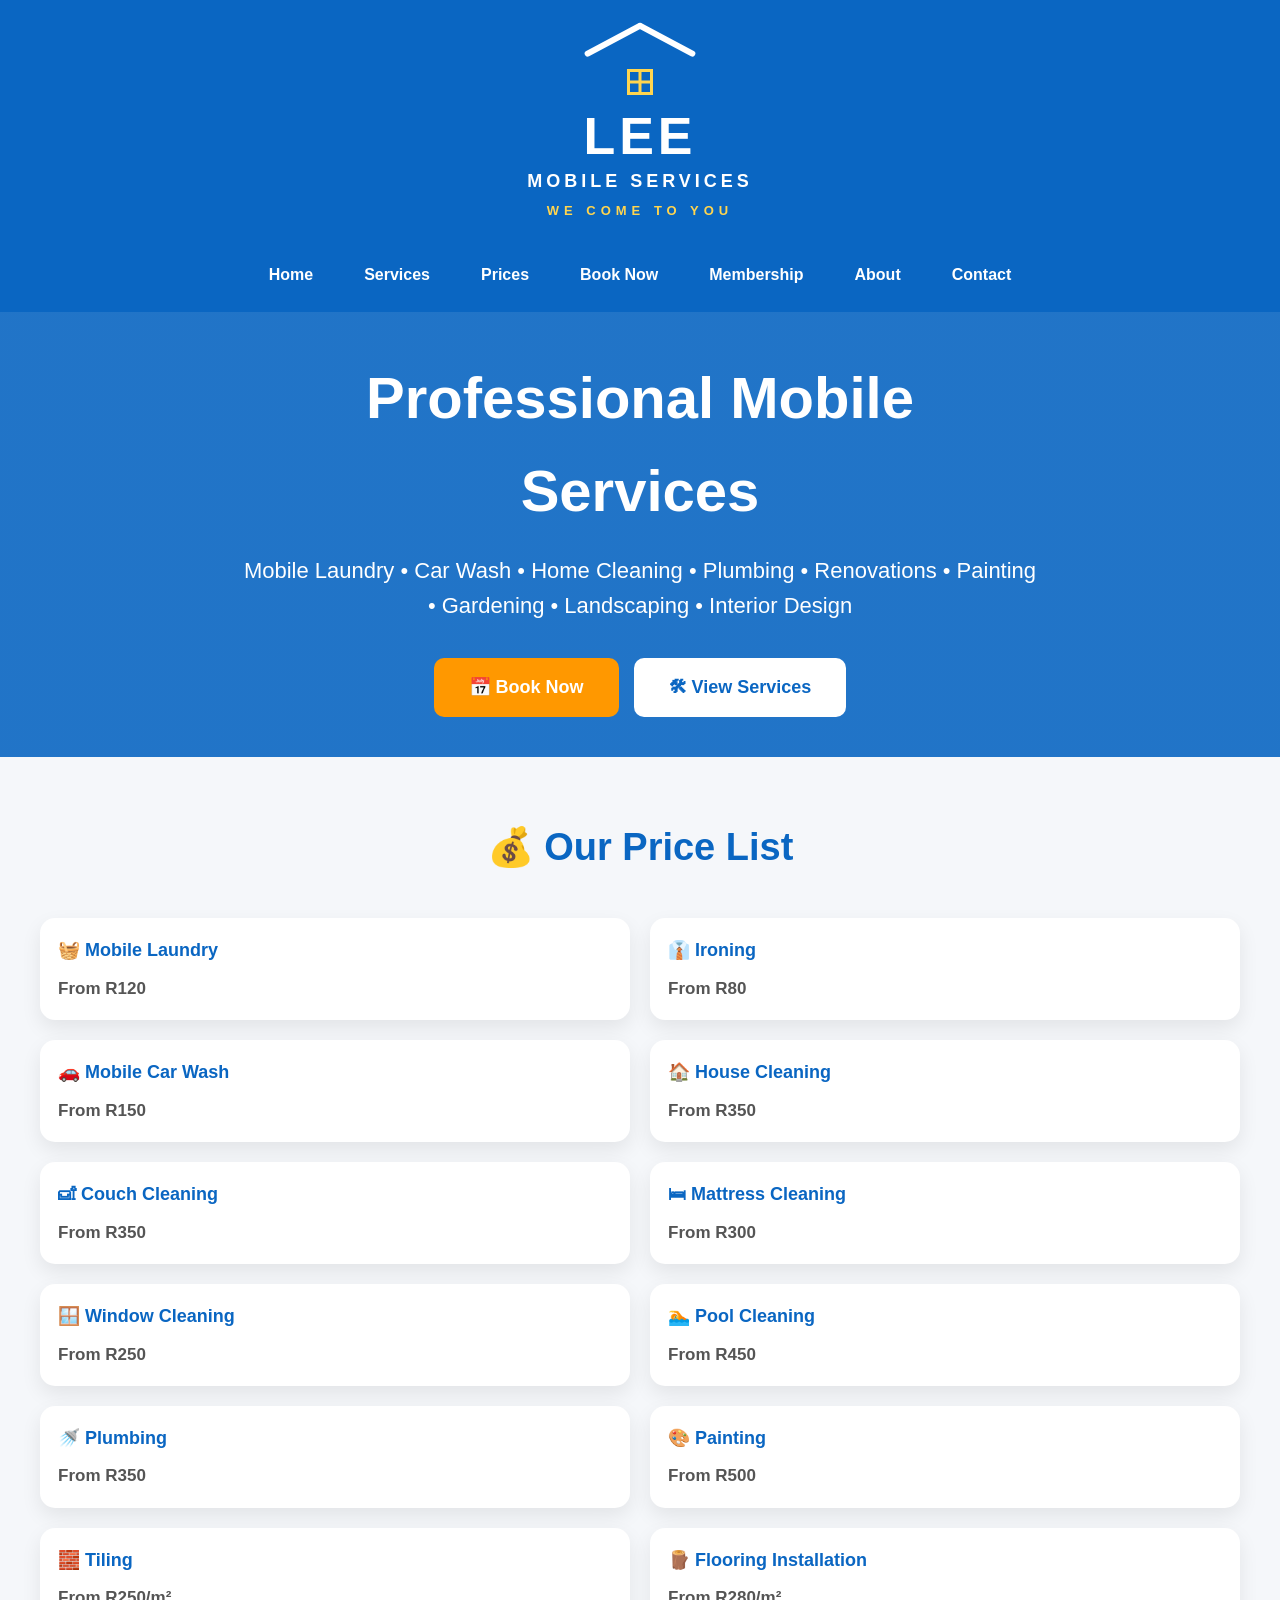
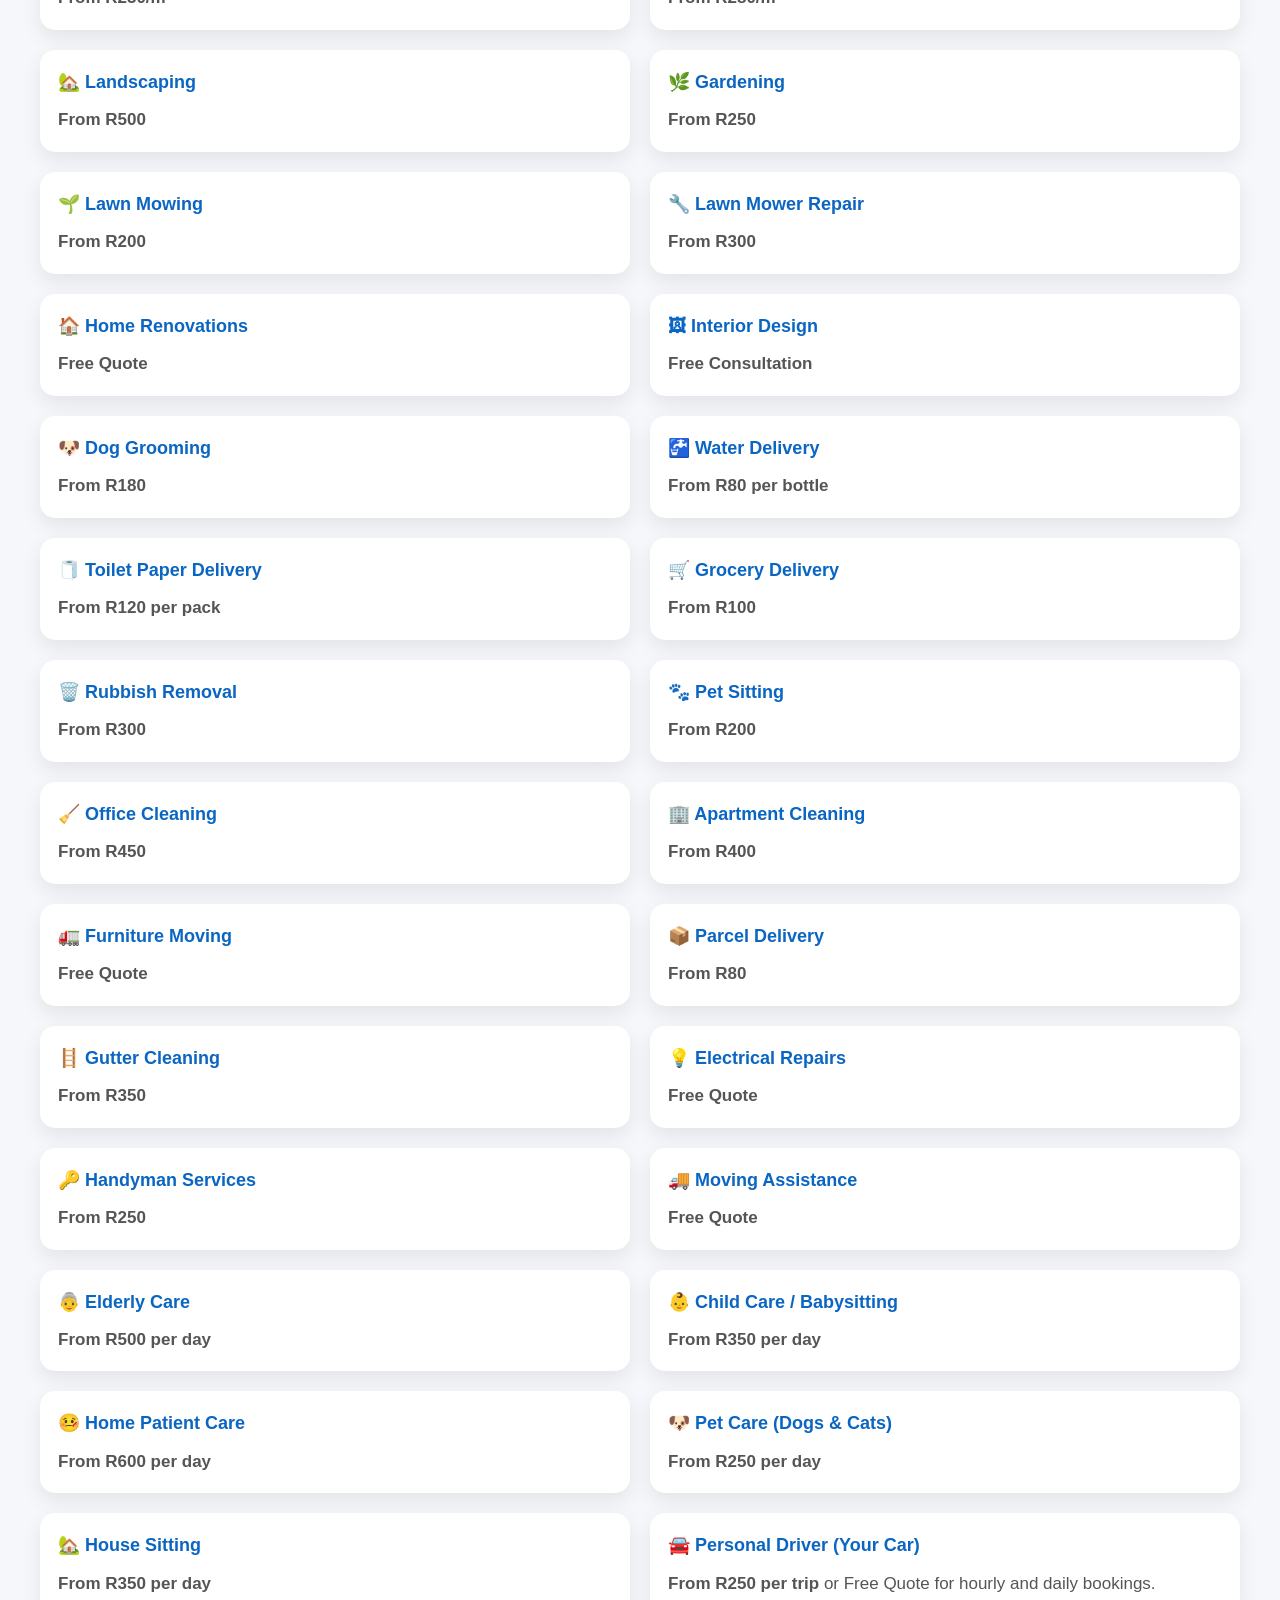
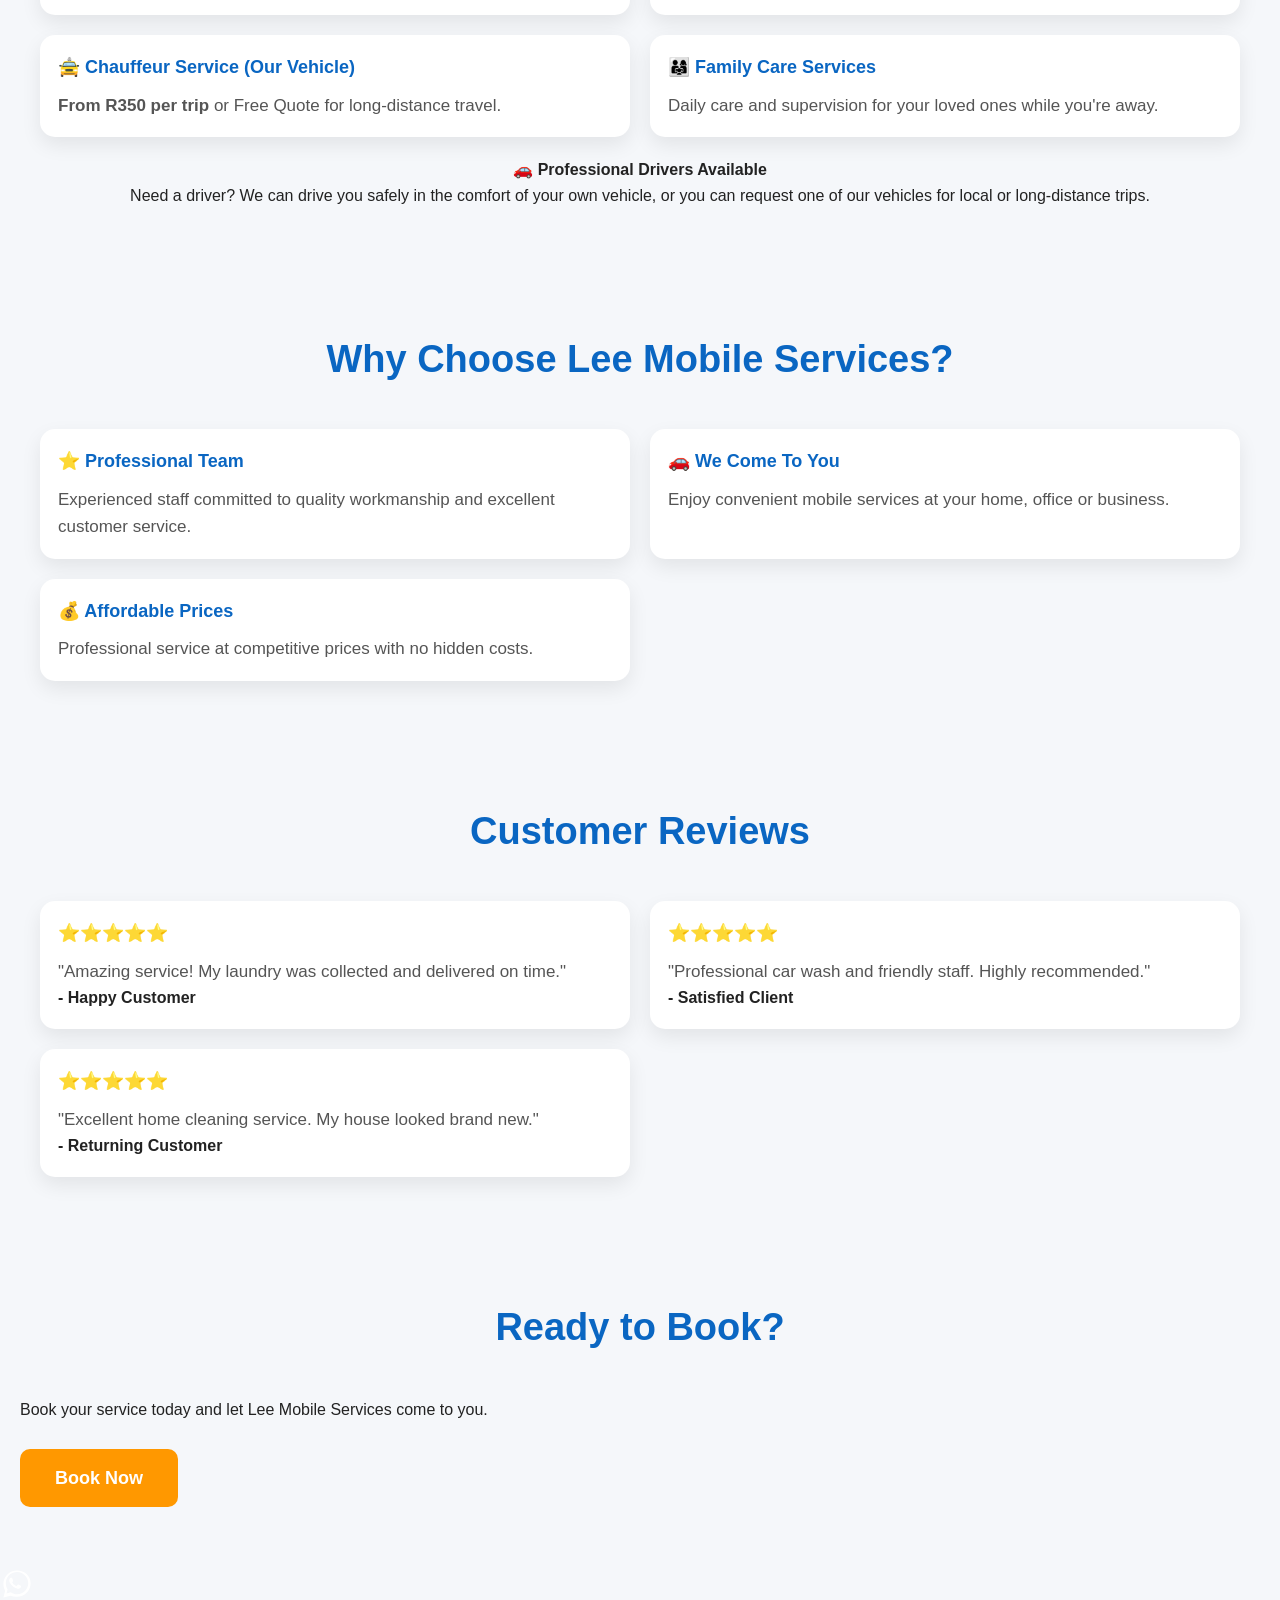
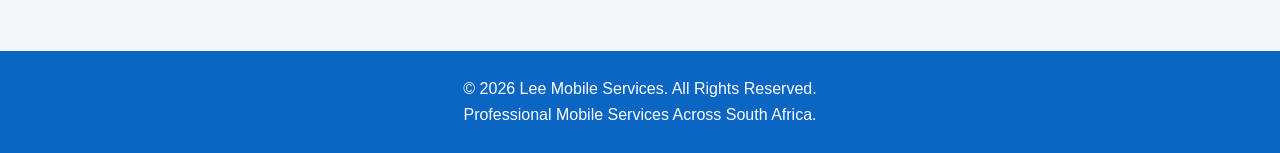
==== commit 2228477c: "Update index.html" ====
--- a/index.html
+++ b/index.html
@@ -1,379 +1,543 @@
-<!DOCTYPE html><html lang="en"><head>
-<meta charset="UTF-8">
-<meta name="viewport" content="width=device-width, initial-scale=1.0"><title>Lee Mobile Services</title><meta name="description" content="Professional mobile laundry, car wash, cleaning, deliveries, home services, transportation and more."><meta name="theme-color" content="#0A66C2"><link rel="stylesheet" href="style.css">
-<link rel="manifest" href="manifest.json"></head><body><!-- =========================
+<!DOCTYPE html>
+<html lang="en">
+
+<head>
+    <meta charset="UTF-8">
+
+    <meta name="viewport"
+          content="width=device-width, initial-scale=1.0">
+
+    <title>Lee Mobile Services</title>
+
+    <meta name="description"
+          content="Professional mobile laundry, car wash, cleaning, deliveries, home services, transportation and more.">
+
+    <meta name="theme-color"
+          content="#0A66C2">
+
+    <link rel="stylesheet"
+          href="style.css">
+
+    <link rel="manifest"
+          href="manifest.json">
+</head>
+
+<body>
+
+<!-- =========================
 HEADER
-========================= --><header class="header"><div class="logo">
-
-    <div class="roof">
-        <span class="roof-line left"></span>
-        <span class="roof-line right"></span>
-        <div class="house-window"></div>
+========================= -->
+
+<header class="header">
+
+    <div class="logo">
+
+        <div class="roof">
+
+            <span class="roof-line left"></span>
+
+            <span class="roof-line right"></span>
+
+            <div class="house-window"></div>
+
+        </div>
+
+        <div class="brand">
+
+            <h1>LEE</h1>
+
+            <h2>MOBILE SERVICES</h2>
+
+            <p>WE COME TO YOU</p>
+
+        </div>
+
     </div>
 
-    <div class="brand">
-        <h1>LEE</h1>
-        <h2>MOBILE SERVICES</h2>
-        <p>WE COME TO YOU</p>
+
+    <nav class="navbar" id="navbar">
+
+        <a href="index.html">Home</a>
+
+        <a href="services.html">Services</a>
+
+        <a href="prices.html">Prices</a>
+
+        <a href="booking.html">Book Now</a>
+
+        <a href="membership.html">Membership</a>
+
+        <a href="about.html">About</a>
+
+        <a href="contact.html">Contact</a>
+
+    </nav>
+
+</header>
+
+
+<!-- =========================
+HERO
+========================= -->
+
+<section class="hero">
+
+    <div class="hero-content">
+
+        <h1>Professional Mobile Services</h1>
+
+        <p>
+            Mobile Laundry • Car Wash • Home Cleaning • Plumbing
+            • Renovations • Painting • Gardening • Landscaping
+            • Interior Design
+        </p>
+
+        <div class="hero-buttons">
+
+            <a href="booking.html"
+               class="primary-btn">
+                📅 Book Now
+            </a>
+
+            <a href="services.html"
+               class="secondary-btn">
+                🛠 View Services
+            </a>
+
+        </div>
+
     </div>
 
-</div>
-
-<nav class="navbar" id="navbar">
-    <a href="index.html">Home</a>
-    <a href="services.html">Services</a>
-    <a href="prices.html">Prices</a>
-    <a href="booking.html">Book Now</a>
-    <a href="membership.html">Membership</a>
-    <a href="about.html">About</a>
-    <a href="contact.html">Contact</a>
-</nav>
-
-</header><!-- =========================
-HERO
-========================= --><section class="hero"><div class="hero-content">
-
-    <h1>Professional Mobile Services</h1>
+</section>
+
+
+<!-- =========================
+PRICE LIST
+========================= -->
+
+<section class="services-preview">
+
+    <h2>💰 Our Price List</h2>
+
+
+    <div class="cards">
+
+
+        <div class="card">
+            <h3>🧺 Mobile Laundry</h3>
+            <p><strong>From R120</strong></p>
+        </div>
+
+
+        <div class="card">
+            <h3>👔 Ironing</h3>
+            <p><strong>From R80</strong></p>
+        </div>
+
+
+        <div class="card">
+            <h3>🚗 Mobile Car Wash</h3>
+            <p><strong>From R150</strong></p>
+        </div>
+
+
+        <div class="card">
+            <h3>🏠 House Cleaning</h3>
+            <p><strong>From R350</strong></p>
+        </div>
+
+
+        <div class="card">
+            <h3>🛋 Couch Cleaning</h3>
+            <p><strong>From R350</strong></p>
+        </div>
+
+
+        <div class="card">
+            <h3>🛏 Mattress Cleaning</h3>
+            <p><strong>From R300</strong></p>
+        </div>
+
+
+        <div class="card">
+            <h3>🪟 Window Cleaning</h3>
+            <p><strong>From R250</strong></p>
+        </div>
+
+
+        <div class="card">
+            <h3>🏊 Pool Cleaning</h3>
+            <p><strong>From R450</strong></p>
+        </div>
+
+
+        <div class="card">
+            <h3>🚿 Plumbing</h3>
+            <p><strong>From R350</strong></p>
+        </div>
+
+
+        <div class="card">
+            <h3>🎨 Painting</h3>
+            <p><strong>From R500</strong></p>
+        </div>
+
+
+        <div class="card">
+            <h3>🧱 Tiling</h3>
+            <p><strong>From R250/m²</strong></p>
+        </div>
+
+
+        <div class="card">
+            <h3>🪵 Flooring Installation</h3>
+            <p><strong>From R280/m²</strong></p>
+        </div>
+
+
+        <div class="card">
+            <h3>🏡 Landscaping</h3>
+            <p><strong>From R500</strong></p>
+        </div>
+
+
+        <div class="card">
+            <h3>🌿 Gardening</h3>
+            <p><strong>From R250</strong></p>
+        </div>
+
+
+        <div class="card">
+            <h3>🌱 Lawn Mowing</h3>
+            <p><strong>From R200</strong></p>
+        </div>
+
+
+        <div class="card">
+            <h3>🔧 Lawn Mower Repair</h3>
+            <p><strong>From R300</strong></p>
+        </div>
+
+
+        <div class="card">
+            <h3>🏠 Home Renovations</h3>
+            <p><strong>Free Quote</strong></p>
+        </div>
+
+
+        <div class="card">
+            <h3>🖼 Interior Design</h3>
+            <p><strong>Free Consultation</strong></p>
+        </div>
+
+
+        <div class="card">
+            <h3>🐶 Dog Grooming</h3>
+            <p><strong>From R180</strong></p>
+        </div>
+
+
+        <div class="card">
+            <h3>🚰 Water Delivery</h3>
+            <p><strong>From R80 per bottle</strong></p>
+        </div>
+
+
+        <div class="card">
+            <h3>🧻 Toilet Paper Delivery</h3>
+            <p><strong>From R120 per pack</strong></p>
+        </div>
+
+
+        <div class="card">
+            <h3>🛒 Grocery Delivery</h3>
+            <p><strong>From R100</strong></p>
+        </div>
+
+
+        <div class="card">
+            <h3>🗑️ Rubbish Removal</h3>
+            <p><strong>From R300</strong></p>
+        </div>
+
+
+        <div class="card">
+            <h3>🐾 Pet Sitting</h3>
+            <p><strong>From R200</strong></p>
+        </div>
+
+
+        <div class="card">
+            <h3>🧹 Office Cleaning</h3>
+            <p><strong>From R450</strong></p>
+        </div>
+
+
+        <div class="card">
+            <h3>🏢 Apartment Cleaning</h3>
+            <p><strong>From R400</strong></p>
+        </div>
+
+
+        <div class="card">
+            <h3>🚛 Furniture Moving</h3>
+            <p><strong>Free Quote</strong></p>
+        </div>
+
+
+        <div class="card">
+            <h3>📦 Parcel Delivery</h3>
+            <p><strong>From R80</strong></p>
+        </div>
+
+
+        <div class="card">
+            <h3>🪜 Gutter Cleaning</h3>
+            <p><strong>From R350</strong></p>
+        </div>
+
+
+        <div class="card">
+            <h3>💡 Electrical Repairs</h3>
+            <p><strong>Free Quote</strong></p>
+        </div>
+
+
+        <div class="card">
+            <h3>🔑 Handyman Services</h3>
+            <p><strong>From R250</strong></p>
+        </div>
+
+
+        <div class="card">
+            <h3>🚚 Moving Assistance</h3>
+            <p><strong>Free Quote</strong></p>
+        </div>
+
+
+        <div class="card">
+            <h3>👵 Elderly Care</h3>
+            <p><strong>From R500 per day</strong></p>
+        </div>
+
+
+        <div class="card">
+            <h3>👶 Child Care / Babysitting</h3>
+            <p><strong>From R350 per day</strong></p>
+        </div>
+
+
+        <div class="card">
+            <h3>🤒 Home Patient Care</h3>
+            <p><strong>From R600 per day</strong></p>
+        </div>
+
+
+        <div class="card">
+            <h3>🐶 Pet Care (Dogs & Cats)</h3>
+            <p><strong>From R250 per day</strong></p>
+        </div>
+
+
+        <div class="card">
+            <h3>🏡 House Sitting</h3>
+            <p><strong>From R350 per day</strong></p>
+        </div>
+
+
+        <div class="card">
+            <h3>🚘 Personal Driver (Your Car)</h3>
+
+            <p>
+                <strong>From R250 per trip</strong>
+                or Free Quote for hourly and daily bookings.
+            </p>
+
+        </div>
+
+
+        <div class="card">
+            <h3>🚖 Chauffeur Service (Our Vehicle)</h3>
+
+            <p>
+                <strong>From R350 per trip</strong>
+                or Free Quote for long-distance travel.
+            </p>
+
+        </div>
+
+
+        <div class="card">
+
+            <h3>👨‍👩‍👧 Family Care Services</h3>
+
+            <p>
+                Daily care and supervision for your loved ones
+                while you're away.
+            </p>
+
+        </div>
+
+
+    </div>
+
+
+    <p style="text-align:center; margin-top:20px;">
+
+        🚗 <strong>Professional Drivers Available</strong>
+
+        <br>
+
+        Need a driver? We can drive you safely in the comfort
+        of your own vehicle, or you can request one of our
+        vehicles for local or long-distance trips.
+
+    </p>
+
+</section>
+
+
+<!-- =========================
+WHY CHOOSE US
+========================= -->
+
+<section class="services-preview">
+
+    <h2>Why Choose Lee Mobile Services?</h2>
+
+
+    <div class="cards">
+
+
+        <div class="card">
+
+            <h3>⭐ Professional Team</h3>
+
+            <p>
+                Experienced staff committed to quality workmanship
+                and excellent customer service.
+            </p>
+
+        </div>
+
+
+        <div class="card">
+
+            <h3>🚗 We Come To You</h3>
+
+            <p>
+                Enjoy convenient mobile services at your home,
+                office or business.
+            </p>
+
+        </div>
+
+
+        <div class="card">
+
+            <h3>💰 Affordable Prices</h3>
+
+            <p>
+                Professional service at competitive prices
+                with no hidden costs.
+            </p>
+
+        </div>
+
+
+    </div>
+
+</section>
+
+
+<!-- =========================
+CUSTOMER REVIEWS
+========================= -->
+
+<section class="services-preview">
+
+    <h2>Customer Reviews</h2>
+
+
+    <div class="cards">
+
+
+        <div class="card">
+
+            <h3>⭐⭐⭐⭐⭐</h3>
+
+            <p>
+                "Amazing service! My laundry was collected
+                and delivered on time."
+            </p>
+
+            <strong>- Happy Customer</strong>
+
+        </div>
+
+
+        <div class="card">
+
+            <h3>⭐⭐⭐⭐⭐</h3>
+
+            <p>
+                "Professional car wash and friendly staff.
+                Highly recommended."
+            </p>
+
+            <strong>- Satisfied Client</strong>
+
+        </div>
+
+
+        <div class="card">
+
+            <h3>⭐⭐⭐⭐⭐</h3>
+
+            <p>
+                "Excellent home cleaning service.
+                My house looked brand new."
+            </p>
+
+            <strong>- Returning Customer</strong>
+
+        </div>
+
+
+    </div>
+
+</section>
+
+
+<!-- =========================
+CALL TO ACTION
+========================= -->
+
+<section class="services-preview">
+
+    <h2>Ready to Book?</h2>
 
     <p>
-        Mobile Laundry • Car Wash • Home Cleaning • Plumbing • Renovations • Painting • Gardening • Landscaping • Interior Design
+        Book your service today and let Lee Mobile Services
+        come to you.
     </p>
 
-    <div class="hero-buttons">
-
-        <a href="booking.html" class="primary-btn">📅 Book Now</a>
-
-        <a href="services.html" class="secondary-btn">🛠 View Services</a>
-
-    </div>
-
-</div>
-
-</section><!-- =========================
-PRICE LIST
-========================= --><section class="services-preview"><h2>💰 Our Price List</h2>
-
-<div class="cards">
-
-    <div class="card">
-        <h3>🧺 Mobile Laundry</h3>
-        <p><strong>From R120</strong></p>
-    </div>
-
-    <div class="card">
-        <h3>👔 Ironing</h3>
-        <p><strong>From R80</strong></p>
-    </div>
-
-    <div class="card">
-        <h3>🚗 Mobile Car Wash</h3>
-        <p><strong>From R150</strong></p>
-    </div>
-
-    <div class="card">
-        <h3>🏠 House Cleaning</h3>
-        <p><strong>From R350</strong></p>
-    </div>
-
-    <div class="card">
-        <h3>🛋 Couch Cleaning</h3>
-        <p><strong>From R350</strong></p>
-    </div>
-
-    <div class="card">
-        <h3>🛏 Mattress Cleaning</h3>
-        <p><strong>From R300</strong></p>
-    </div>
-
-    <div class="card">
-        <h3>🪟 Window Cleaning</h3>
-        <p><strong>From R250</strong></p>
-    </div>
-
-    <div class="card">
-        <h3>🏊 Pool Cleaning</h3>
-        <p><strong>From R450</strong></p>
-    </div>
-
-    <div class="card">
-        <h3>🚿 Plumbing</h3>
-        <p><strong>From R350</strong></p>
-    </div>
-
-    <div class="card">
-        <h3>🎨 Painting</h3>
-        <p><strong>From R500</strong></p>
-    </div>
-
-    <div class="card">
-        <h3>🧱 Tiling</h3>
-        <p><strong>From R250/m²</strong></p>
-    </div>
-
-    <div class="card">
-        <h3>🪵 Flooring Installation</h3>
-        <p><strong>From R280/m²</strong></p>
-    </div>
-
-    <div class="card">
-        <h3>🏡 Landscaping</h3>
-        <p><strong>From R500</strong></p>
-    </div>
-
-    <div class="card">
-        <h3>🌿 Gardening</h3>
-        <p><strong>From R250</strong></p>
-    </div>
-
-    <div class="card">
-        <h3>🌱 Lawn Mowing</h3>
-        <p><strong>From R200</strong></p>
-    </div>
-
-    <div class="card">
-        <h3>🔧 Lawn Mower Repair</h3>
-        <p><strong>From R300</strong></p>
-    </div>
-
-    <div class="card">
-        <h3>🏠 Home Renovations</h3>
-        <p><strong>Free Quote</strong></p>
-    </div>
-
-    <div class="card">
-        <h3>🖼 Interior Design</h3>
-        <p><strong>Free Consultation</strong></p>
-    </div>
-
-    <div class="card">
-        <h3>🐶 Dog Grooming</h3>
-        <p><strong>From R180</strong></p>
-    </div>
-
-    <div class="card">
-        <h3>🚰 Water Delivery</h3>
-        <p><strong>From R80 per bottle</strong></p>
-    </div>
-
-    <div class="card">
-        <h3>🧻 Toilet Paper Delivery</h3>
-        <p><strong>From R120 per pack</strong></p>
-    </div>
-
-    <div class="card">
-        <h3>🛒 Grocery Delivery</h3>
-        <p><strong>From R100</strong></p>
-    </div>
-
-    <div class="card">
-        <h3>🗑️ Rubbish Removal</h3>
-        <p><strong>From R300</strong></p>
-    </div>
-
-    <div class="card">
-        <h3>🐾 Pet Sitting</h3>
-        <p><strong>From R200</strong></p>
-    </div>
-
-    <div class="card">
-        <h3>🧹 Office Cleaning</h3>
-        <p><strong>From R450</strong></p>
-    </div>
-
-    <div class="card">
-        <h3>🏢 Apartment Cleaning</h3>
-        <p><strong>From R400</strong></p>
-    </div>
-
-    <div class="card">
-        <h3>🚛 Furniture Moving</h3>
-        <p><strong>Free Quote</strong></p>
-    </div>
-
-    <div class="card">
-        <h3>📦 Parcel Delivery</h3>
-        <p><strong>From R80</strong></p>
-    </div>
-
-    <div class="card">
-        <h3>🪜 Gutter Cleaning</h3>
-        <p><strong>From R350</strong></p>
-    </div>
-
-    <div class="card">
-        <h3>💡 Electrical Repairs</h3>
-        <p><strong>Free Quote</strong></p>
-    </div>
-
-    <div class="card">
-        <h3>🔑 Handyman Services</h3>
-        <p><strong>From R250</strong></p>
-    </div>
-
-    <div class="card">
-        <h3>🚚 Moving Assistance</h3>
-        <p><strong>Free Quote</strong></p>
-    </div>
-
-    <div class="card">
-        <h3>👵 Elderly Care</h3>
-        <p><strong>From R500 per day</strong></p>
-    </div>
-
-    <div class="card">
-        <h3>👶 Child Care / Babysitting</h3>
-        <p><strong>From R350 per day</strong></p>
-    </div>
-
-    <div class="card">
-        <h3>🤒 Home Patient Care</h3>
-        <p><strong>From R600 per day</strong></p>
-    </div>
-
-    <div class="card">
-        <h3>🐶 Pet Care (Dogs & Cats)</h3>
-        <p><strong>From R250 per day</strong></p>
-    </div>
-
-    <div class="card">
-        <h3>🏡 House Sitting</h3>
-        <p><strong>From R350 per day</strong></p>
-    </div>
-
-    <div class="card">
-        <h3>🚘 Personal Driver (Your Car)</h3>
-        <p>
-            <strong>From R250 per trip</strong> or Free Quote for hourly and daily bookings.
-        </p>
-    </div>
-
-    <div class="card">
-        <h3>🚖 Chauffeur Service (Our Vehicle)</h3>
-        <p>
-            <strong>From R350 per trip</strong> or Free Quote for long-distance travel.
-        </p>
-    </div>
-
-    <div class="card">
-        <h3>👨‍👩‍👧 Family Care Services</h3>
-        <p>
-            Daily care and supervision for your loved ones while you're away.
-        </p>
-    </div>
-
-</div>
-
-<p style="text-align:center; margin-top:20px;">
-    🚗 <strong>Professional Drivers Available</strong><br>
-    Need a driver? We can drive you safely in the comfort of your own vehicle,
-    or you can request one of our vehicles for local or long-distance trips.
-</p>
-
-</section><!-- =========================
-WHY CHOOSE US
-========================= --><section class="services-preview"><h2>Why Choose Lee Mobile Services?</h2>
-
-<div class="cards">
-
-    <div class="card">
-
-        <h3>⭐ Professional Team</h3>
-
-        <p>
-            Experienced staff committed to quality workmanship
-            and excellent customer service.
-        </p>
-
-    </div>
-
-    <div class="card">
-
-        <h3>🚗 We Come To You</h3>
-
-        <p>
-            Enjoy convenient mobile services at your home,
-            office or business.
-        </p>
-
-    </div>
-
-    <div class="card">
-
-        <h3>💰 Affordable Prices</h3>
-
-        <p>
-            Professional service at competitive prices
-            with no hidden costs.
-        </p>
-
-    </div>
-
-</div>
-
-</section><!-- =========================
-CUSTOMER REVIEWS
-========================= --><section class="services-preview"><h2>Customer Reviews</h2>
-
-<div class="cards">
-
-    <div class="card">
-
-        <h3>⭐⭐⭐⭐⭐</h3>
-
-        <p>
-            "Amazing service! My laundry was collected and delivered on time."
-        </p>
-
-        <strong>- Happy Customer</strong>
-
-    </div>
-
-    <div class="card">
-
-        <h3>⭐⭐⭐⭐⭐</h3>
-
-        <p>
-            "Professional car wash and friendly staff. Highly recommended."
-        </p>
-
-        <strong>- Satisfied Client</strong>
-
-    </div>
-
-    <div class="card">
-
-        <h3>⭐⭐⭐⭐⭐</h3>
-
-        <p>
-            "Excellent home cleaning service. My house looked brand new."
-        </p>
-
-        <strong>- Returning Customer</strong>
-
-    </div>
-
-</div>
-
-</section><!-- =========================
-CALL TO ACTION
-========================= --><section class="services-preview"><h2>Ready to Book?</h2>
-
-<p>
-    Book your service today and let Lee Mobile Services come to you.
-</p>
-
-<br>
-
-<a href="booking.html">
-    <button class="primary-btn">
+    <br>
+
+    <a href="booking.html"
+       class="primary-btn">
         Book Now
-    </button>
-</a>
-
-</section><!-- =========================
+    </a>
+
+</section>
+
+
+<!-- =========================
 WHATSAPP BUTTON
-========================= --><a
-<!-- WHATSAPP BUTTON -->
+SELF-CONTAINED SVG
+NO EXTERNAL IMAGE
+========================= -->
+
 <a
     href="https://wa.me/27688685355"
     class="whatsapp-float"
@@ -381,51 +545,70 @@
     rel="noopener noreferrer"
     aria-label="Contact Lee Mobile Services on WhatsApp"
 >
+
     <svg
+        xmlns="http://www.w3.org/2000/svg"
         viewBox="0 0 32 32"
-        width="32"
-        height="32"
+        width="34"
+        height="34"
         aria-hidden="true"
+        focusable="false"
     >
+
+        <!-- White WhatsApp logo -->
         <path
             fill="#ffffff"
             d="M19.11 17.39c-.27-.14-1.59-.78-1.83-.87-.25-.09-.43-.14-.61.14-.18.27-.7.87-.86 1.05-.16.18-.32.2-.59.07-.27-.14-1.14-.42-2.17-1.34-.8-.71-1.34-1.59-1.5-1.86-.16-.27-.02-.42.12-.56.12-.12.27-.32.41-.48.14-.16.18-.27.27-.45.09-.18.05-.34-.02-.48-.07-.14-.61-1.47-.84-2.01-.22-.53-.45-.46-.61-.47h-.52c-.18 0-.48.07-.73.34-.25.27-.95.93-.95 2.27s.98 2.63 1.11 2.81c.14.18 1.93 2.95 4.68 4.14.65.28 1.16.45 1.56.58.66.21 1.26.18 1.73.11.53-.08 1.59-.65 1.82-1.28.23-.63.23-1.17.16-1.28-.07-.11-.25-.18-.52-.32z"
         />
+
         <path
             fill="#ffffff"
             d="M16.01 3.2c-7.06 0-12.8 5.74-12.8 12.8 0 2.26.59 4.39 1.63 6.24L3.2 28.8l6.72-1.76A12.74 12.74 0 0 0 16.01 28c7.06 0 12.8-5.74 12.8-12.8S23.07 3.2 16.01 3.2zm0 22.55c-2.04 0-3.93-.61-5.51-1.66l-.39-.23-3.99 1.04 1.07-3.89-.25-.4a10.55 10.55 0 1 1 9.07 5.14z"
         />
+
     </svg>
+
 </a>
-=========================
+
+
+<!-- =========================
 FOOTER
-========================= --><footer><p>
-    &copy; 2026 Lee Mobile Services. All Rights Reserved.
-</p>
-
-<p>
-    Professional Mobile Services Across South Africa.
-</p>
+========================= -->
+
+<footer>
+
+    <p>
+        &copy; 2026 Lee Mobile Services.
+        All Rights Reserved.
+    </p>
+
+    <p>
+        Professional Mobile Services Across South Africa.
+    </p>
 
 </footer>
 
+
 <!-- =========================
 JAVASCRIPT
 ========================= -->
 
 <script src="script.js"></script>
 
+
 <!-- =========================
 SERVICE WORKER / PWA
 ========================= -->
 
 <script>
+
 if ("serviceWorker" in navigator) {
 
     window.addEventListener("load", function () {
 
         navigator.serviceWorker
             .register("./sw.js")
+
             .then(function (registration) {
 
                 console.log(
@@ -434,6 +617,7 @@
                 );
 
             })
+
             .catch(function (error) {
 
                 console.error(
@@ -446,7 +630,9 @@
     });
 
 }
+
 </script>
+
 
 </body>
 </html>
--- a/style.css
+++ b/style.css
@@ -189,23 +189,28 @@
    WHATSAPP
 ========================= */
 
-.whatsapp-float{
-    position:fixed;
-    right:20px;
-    bottom:20px;
-    width:60px;
-    height:60px;
-    background:#25D366;
-    border-radius:50%;
-    display:flex;
-    justify-content:center;
-    align-items:center;
-    box-shadow:0 5px 15px rgba(0,0,0,.3);
-}
-
-.whatsapp-float img{
-    width:34px;
-    filter:invert(100%);
+}.whatsapp-float {
+    position: fixed;
+    right: 20px;
+    bottom: 20px;
+    width: 58px;
+    height: 58px;
+    background: #25D366;
+    border-radius: 50%;
+    display: flex;
+    align-items: center;
+    justify-content: center;
+    z-index: 9999;
+    text-decoration: none;
+    box-shadow: 0 4px 12px rgba(0,0,0,0.25);
+}
+
+.whatsapp-float svg {
+    width: 34px;
+    height: 34px;
+    display: block;
+    fill: #ffffff;
+    flex-shrink: 0;
 }
 
 /* =========================
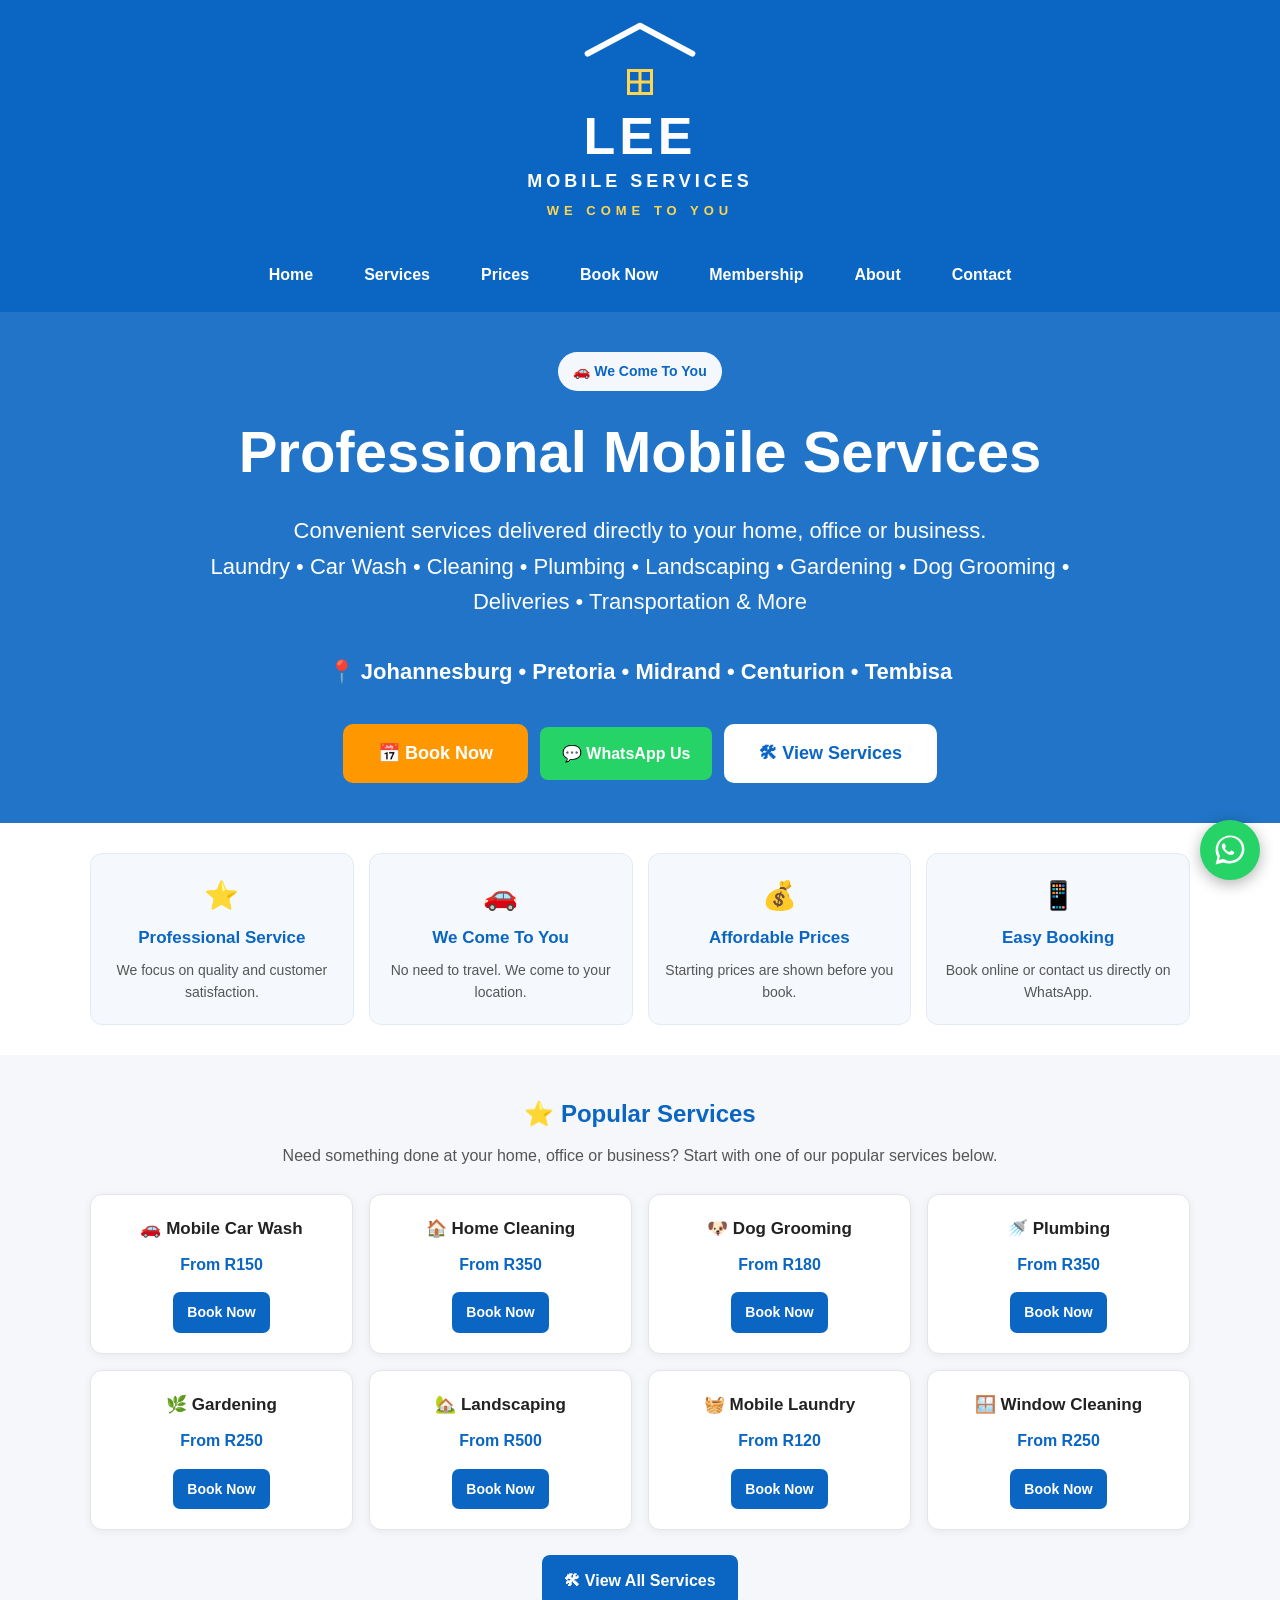
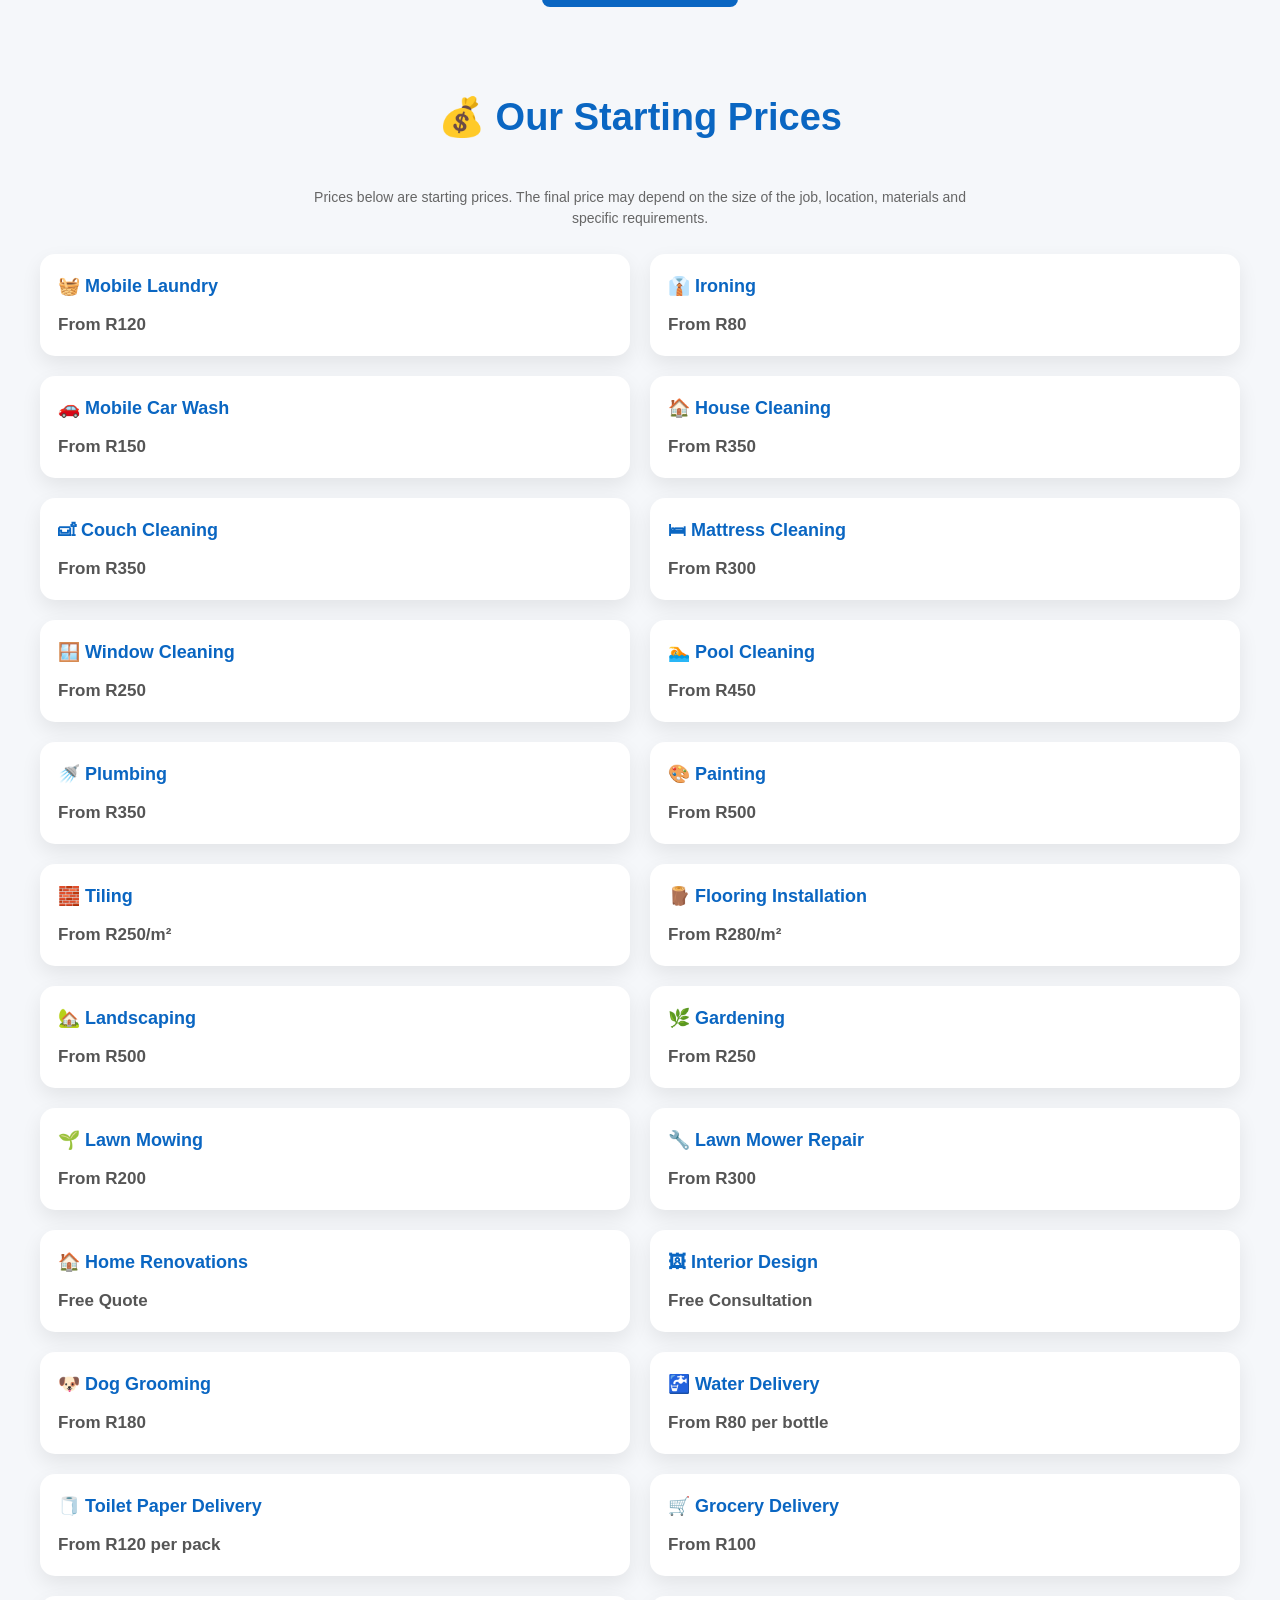
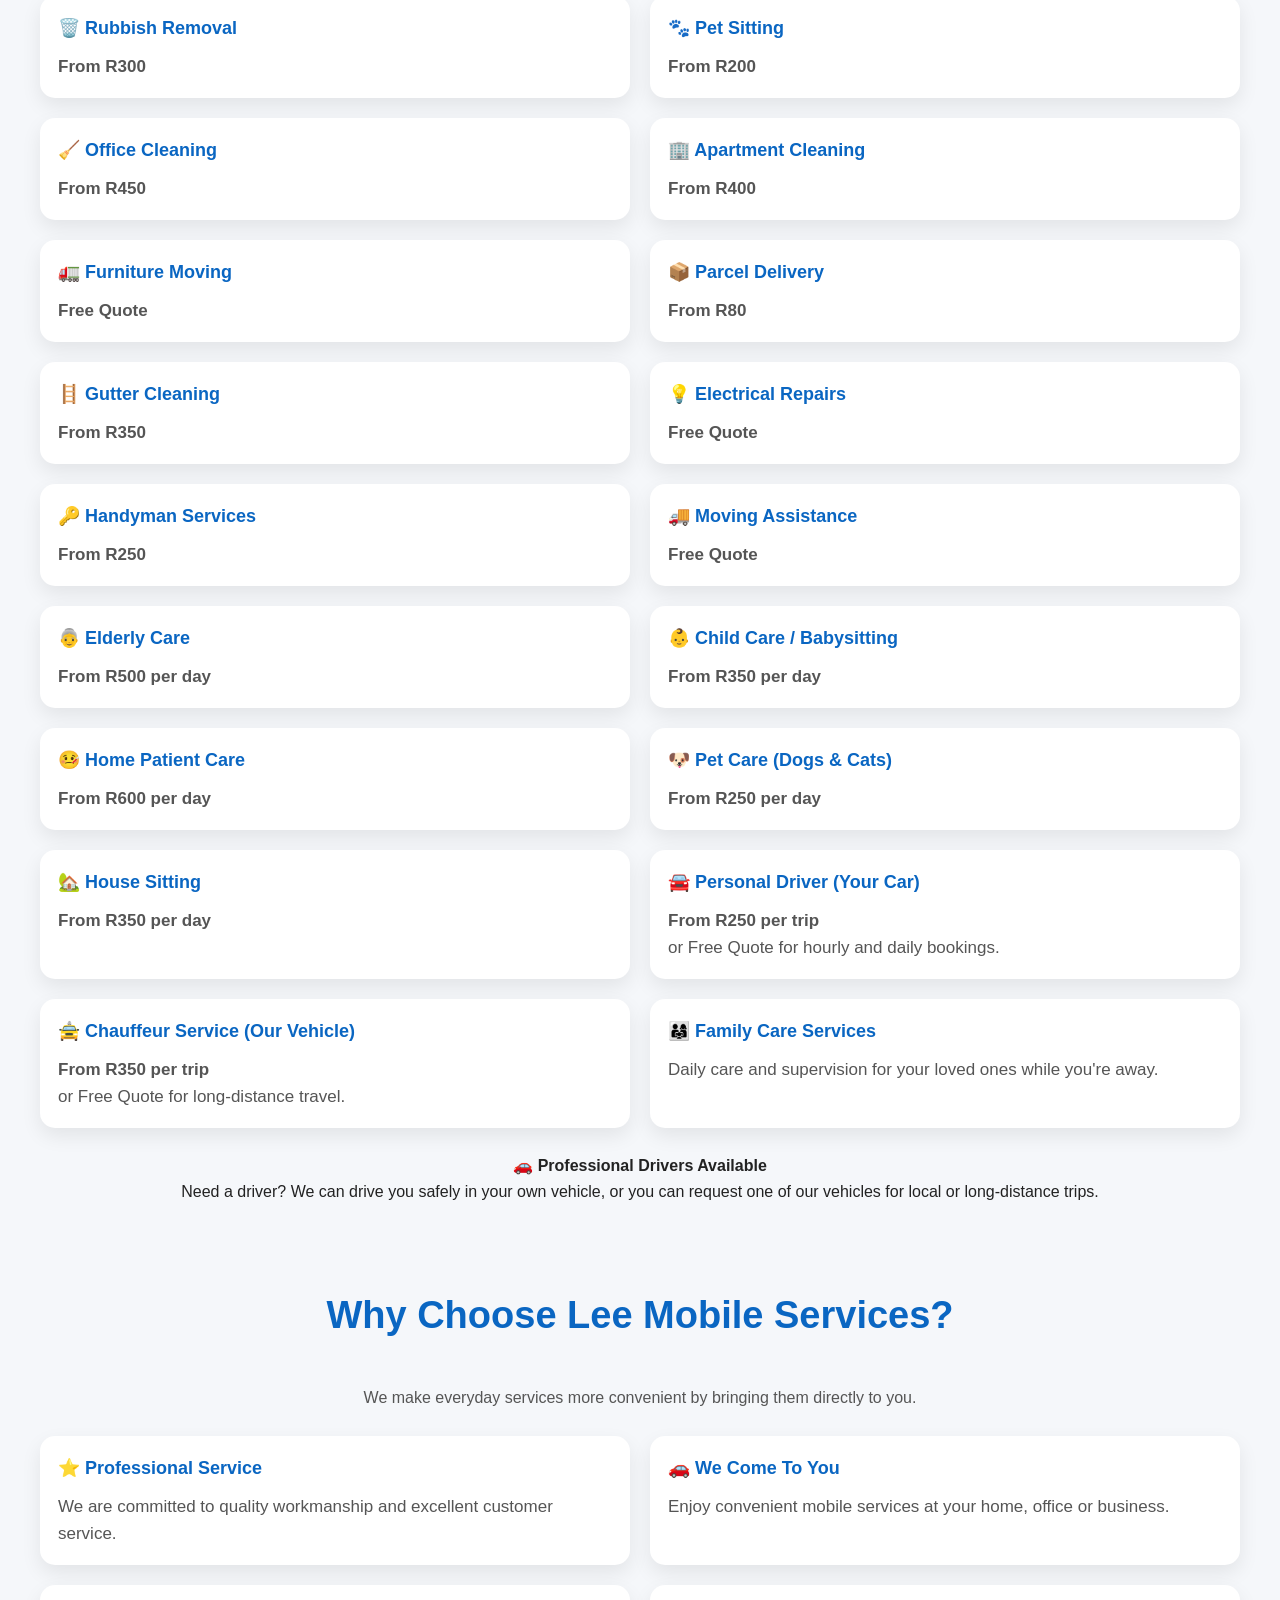
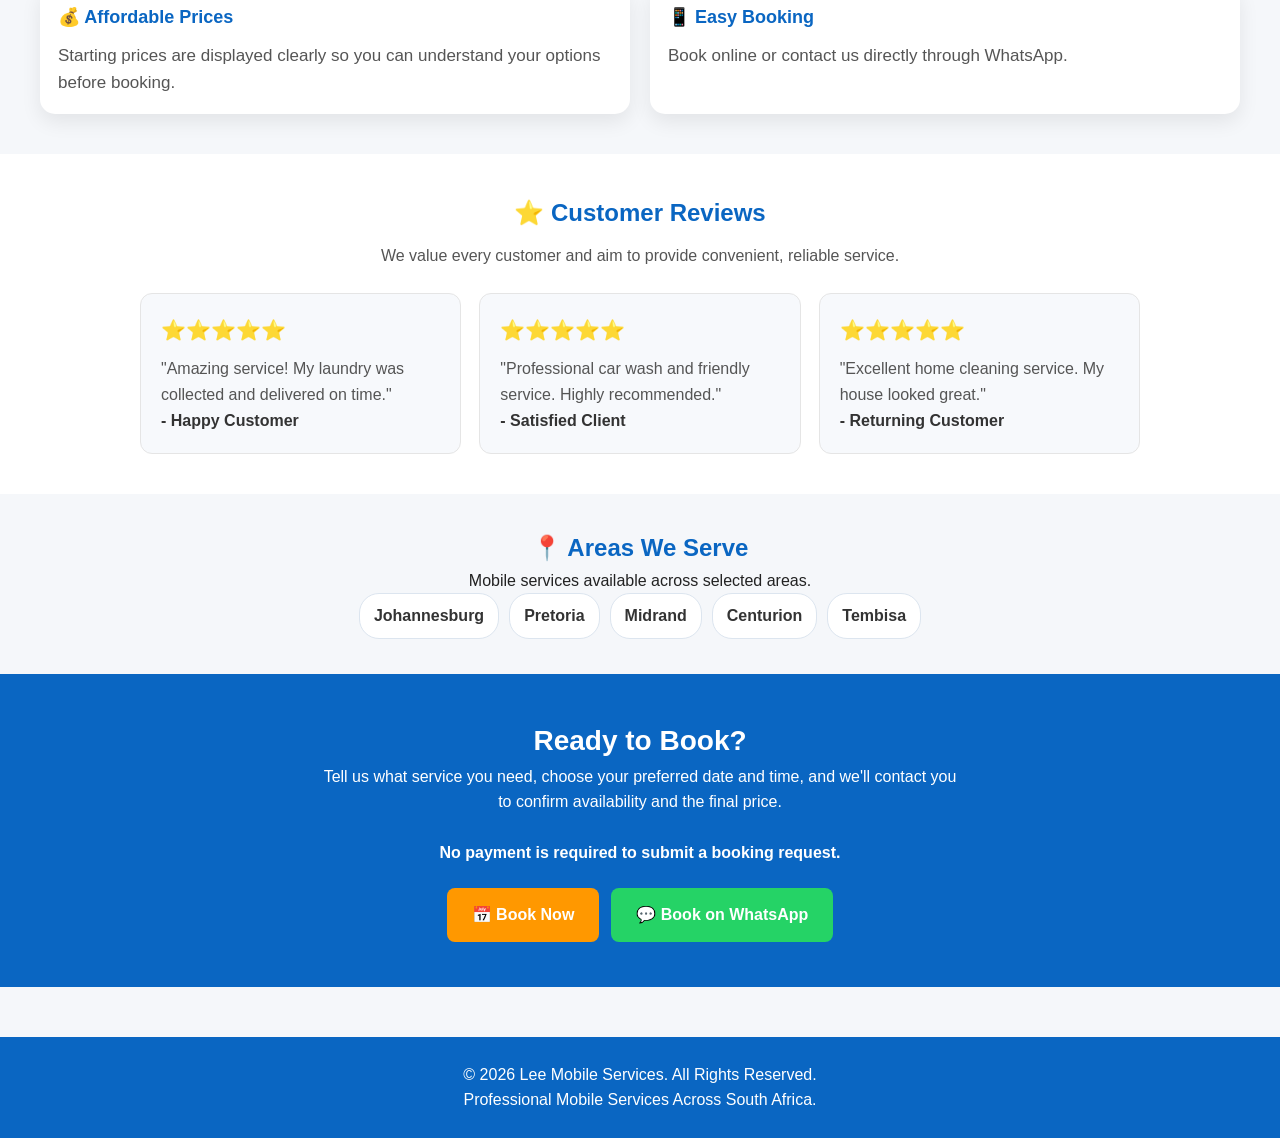
==== commit 7e5849a5: "Update index.html" ====
--- a/index.html
+++ b/index.html
@@ -2,36 +2,795 @@
 <html lang="en">
 
 <head>
+
     <meta charset="UTF-8">
 
-    <meta name="viewport"
-          content="width=device-width, initial-scale=1.0">
-
-    <title>Lee Mobile Services</title>
-
-    <meta name="description"
-          content="Professional mobile laundry, car wash, cleaning, deliveries, home services, transportation and more.">
-
-    <meta name="theme-color"
-          content="#0A66C2">
-
-    <link rel="stylesheet"
-          href="style.css">
-
-    <link rel="manifest"
-          href="manifest.json">
+    <meta
+        name="viewport"
+        content="width=device-width, initial-scale=1.0"
+    >
+
+    <title>
+        Lee Mobile Services | We Come To You
+    </title>
+
+    <meta
+        name="description"
+        content="Lee Mobile Services provides mobile laundry, car wash, cleaning, plumbing, landscaping, gardening, dog grooming, deliveries, transportation and more. We come to you across Johannesburg, Pretoria, Midrand, Centurion and Tembisa."
+    >
+
+    <meta
+        name="theme-color"
+        content="#0A66C2"
+    >
+
+    <link
+        rel="stylesheet"
+        href="style.css"
+    >
+
+    <link
+        rel="manifest"
+        href="manifest.json"
+    >
+
+
+    <style>
+
+        /* ==========================================
+           HOMEPAGE IMPROVEMENTS
+           ========================================== */
+
+        .hero {
+
+            position: relative;
+
+        }
+
+
+        .hero-content {
+
+            max-width: 900px;
+
+            margin: auto;
+
+        }
+
+
+        .hero-badge {
+
+            display: inline-block;
+
+            margin-bottom: 15px;
+
+            padding: 8px 15px;
+
+            background: rgba(255,255,255,0.95);
+
+            color: #0A66C2;
+
+            border-radius: 30px;
+
+            font-weight: bold;
+
+            font-size: 14px;
+
+        }
+
+
+        .hero-content h1 {
+
+            margin-bottom: 15px;
+
+        }
+
+
+        .hero-subtitle {
+
+            max-width: 760px;
+
+            margin: 0 auto 20px;
+
+            line-height: 1.6;
+
+        }
+
+
+        .hero-note {
+
+            margin: 18px auto;
+
+            font-size: 14px;
+
+            font-weight: bold;
+
+        }
+
+
+        .hero-buttons {
+
+            display: flex;
+
+            justify-content: center;
+
+            align-items: center;
+
+            gap: 12px;
+
+            flex-wrap: wrap;
+
+        }
+
+
+        .whatsapp-hero {
+
+            display: inline-block;
+
+            padding: 14px 22px;
+
+            background: #25D366;
+
+            color: white;
+
+            text-decoration: none;
+
+            border-radius: 8px;
+
+            font-weight: bold;
+
+        }
+
+
+        /* ==========================================
+           TRUST SECTION
+           ========================================== */
+
+        .trust-section {
+
+            padding: 30px 15px;
+
+            background: #ffffff;
+
+        }
+
+
+        .trust-grid {
+
+            max-width: 1100px;
+
+            margin: auto;
+
+            display: grid;
+
+            grid-template-columns:
+                repeat(4, 1fr);
+
+            gap: 15px;
+
+        }
+
+
+        .trust-card {
+
+            padding: 20px 15px;
+
+            text-align: center;
+
+            background: #f5f8fc;
+
+            border-radius: 12px;
+
+            border:
+                1px solid #e2ebf5;
+
+        }
+
+
+        .trust-card h3 {
+
+            margin:
+                5px 0 8px;
+
+            color: #0A66C2;
+
+            font-size: 17px;
+
+        }
+
+
+        .trust-card p {
+
+            margin: 0;
+
+            color: #555;
+
+            font-size: 14px;
+
+        }
+
+
+        /* ==========================================
+           SECTION INTRO
+           ========================================== */
+
+        .section-intro {
+
+            max-width: 750px;
+
+            margin:
+                0 auto 25px;
+
+            text-align: center;
+
+            color: #555;
+
+            line-height: 1.6;
+
+        }
+
+
+        /* ==========================================
+           POPULAR SERVICES
+           ========================================== */
+
+        .popular-section {
+
+            padding: 40px 15px;
+
+            background: #f5f7fa;
+
+        }
+
+
+        .popular-section h2 {
+
+            text-align: center;
+
+            color: #0A66C2;
+
+            margin-bottom: 10px;
+
+        }
+
+
+        .popular-cards {
+
+            max-width: 1100px;
+
+            margin: auto;
+
+            display: grid;
+
+            grid-template-columns:
+                repeat(4, 1fr);
+
+            gap: 16px;
+
+        }
+
+
+        .popular-card {
+
+            background: white;
+
+            padding: 20px;
+
+            border-radius: 12px;
+
+            box-shadow:
+                0 2px 10px
+                rgba(0,0,0,0.06);
+
+            text-align: center;
+
+            border:
+                1px solid #e5e5e5;
+
+        }
+
+
+        .popular-card h3 {
+
+            margin:
+                0 0 10px;
+
+            color: #222;
+
+            font-size: 17px;
+
+        }
+
+
+        .popular-card p {
+
+            margin: 0 0 15px;
+
+            color: #0A66C2;
+
+            font-weight: bold;
+
+        }
+
+
+        .service-book-btn {
+
+            display: inline-block;
+
+            padding:
+                9px 14px;
+
+            background: #0A66C2;
+
+            color: white;
+
+            text-decoration: none;
+
+            border-radius: 7px;
+
+            font-size: 14px;
+
+            font-weight: bold;
+
+        }
+
+
+        /* ==========================================
+           VIEW ALL SERVICES
+           ========================================== */
+
+        .view-services {
+
+            text-align: center;
+
+            margin-top: 25px;
+
+        }
+
+
+        .view-services a {
+
+            display: inline-block;
+
+            padding:
+                13px 22px;
+
+            background: #0A66C2;
+
+            color: white;
+
+            text-decoration: none;
+
+            border-radius: 8px;
+
+            font-weight: bold;
+
+        }
+
+
+        /* ==========================================
+           PRICE LIST
+           ========================================== */
+
+        .services-preview {
+
+            padding: 40px 15px;
+
+        }
+
+
+        .services-preview > h2 {
+
+            text-align: center;
+
+            color: #0A66C2;
+
+        }
+
+
+        .price-note {
+
+            max-width: 700px;
+
+            margin:
+                10px auto 25px;
+
+            text-align: center;
+
+            color: #666;
+
+            font-size: 14px;
+
+            line-height: 1.5;
+
+        }
+
+
+        /* ==========================================
+           BOOKING CTA
+           ========================================== */
+
+        .booking-cta {
+
+            padding:
+                45px 20px;
+
+            background: #0A66C2;
+
+            color: white;
+
+            text-align: center;
+
+        }
+
+
+        .booking-cta h2 {
+
+            margin-top: 0;
+
+            font-size: 28px;
+
+        }
+
+
+        .booking-cta p {
+
+            max-width: 650px;
+
+            margin:
+                0 auto 22px;
+
+            line-height: 1.6;
+
+        }
+
+
+        .cta-buttons {
+
+            display: flex;
+
+            justify-content: center;
+
+            gap: 12px;
+
+            flex-wrap: wrap;
+
+        }
+
+
+        .cta-book {
+
+            display: inline-block;
+
+            padding:
+                14px 25px;
+
+            background: #ff9800;
+
+            color: white;
+
+            text-decoration: none;
+
+            border-radius: 8px;
+
+            font-weight: bold;
+
+        }
+
+
+        .cta-whatsapp {
+
+            display: inline-block;
+
+            padding:
+                14px 25px;
+
+            background: #25D366;
+
+            color: white;
+
+            text-decoration: none;
+
+            border-radius: 8px;
+
+            font-weight: bold;
+
+        }
+
+
+        /* ==========================================
+           REVIEWS
+           ========================================== */
+
+        .reviews-section {
+
+            padding:
+                40px 15px;
+
+            background: #ffffff;
+
+        }
+
+
+        .reviews-section h2 {
+
+            text-align: center;
+
+            color: #0A66C2;
+
+            margin-bottom: 10px;
+
+        }
+
+
+        .reviews-grid {
+
+            max-width: 1000px;
+
+            margin: auto;
+
+            display: grid;
+
+            grid-template-columns:
+                repeat(3, 1fr);
+
+            gap: 18px;
+
+        }
+
+
+        .review-card {
+
+            padding: 20px;
+
+            background: #f7f9fc;
+
+            border-radius: 12px;
+
+            border:
+                1px solid #e5e5e5;
+
+        }
+
+
+        .review-stars {
+
+            font-size: 20px;
+
+            margin-bottom: 10px;
+
+        }
+
+
+        .review-card p {
+
+            color: #555;
+
+            line-height: 1.6;
+
+        }
+
+
+        .review-card strong {
+
+            color: #333;
+
+        }
+
+
+        /* ==========================================
+           LOCATIONS
+           ========================================== */
+
+        .locations-section {
+
+            padding:
+                35px 15px;
+
+            text-align: center;
+
+            background: #f5f7fa;
+
+        }
+
+
+        .locations-section h2 {
+
+            color: #0A66C2;
+
+        }
+
+
+        .locations {
+
+            max-width: 800px;
+
+            margin: auto;
+
+            display: flex;
+
+            justify-content: center;
+
+            flex-wrap: wrap;
+
+            gap: 10px;
+
+        }
+
+
+        .location-tag {
+
+            padding:
+                9px 14px;
+
+            background: white;
+
+            border-radius: 20px;
+
+            border:
+                1px solid #dce5ef;
+
+            color: #333;
+
+            font-weight: 600;
+
+        }
+
+
+        /* ==========================================
+           MOBILE
+           ========================================== */
+
+        @media (max-width: 850px) {
+
+            .trust-grid {
+
+                grid-template-columns:
+                    repeat(2, 1fr);
+
+            }
+
+
+            .popular-cards {
+
+                grid-template-columns:
+                    repeat(2, 1fr);
+
+            }
+
+
+            .reviews-grid {
+
+                grid-template-columns:
+                    1fr;
+
+            }
+
+        }
+
+
+        @media (max-width: 600px) {
+
+            .trust-grid {
+
+                grid-template-columns:
+                    1fr 1fr;
+
+                gap: 10px;
+
+            }
+
+
+            .trust-card {
+
+                padding:
+                    15px 10px;
+
+            }
+
+
+            .trust-card h3 {
+
+                font-size: 15px;
+
+            }
+
+
+            .trust-card p {
+
+                font-size: 13px;
+
+            }
+
+
+            .popular-cards {
+
+                grid-template-columns:
+                    1fr 1fr;
+
+                gap: 10px;
+
+            }
+
+
+            .popular-card {
+
+                padding: 15px 10px;
+
+            }
+
+
+            .popular-card h3 {
+
+                font-size: 15px;
+
+            }
+
+
+            .popular-card p {
+
+                font-size: 14px;
+
+            }
+
+
+            .hero-buttons {
+
+                flex-direction: column;
+
+            }
+
+
+            .hero-buttons a {
+
+                width: 90%;
+
+                box-sizing: border-box;
+
+                text-align: center;
+
+            }
+
+
+            .cta-buttons {
+
+                flex-direction: column;
+
+            }
+
+
+            .cta-buttons a {
+
+                width: 90%;
+
+                box-sizing: border-box;
+
+                text-align: center;
+
+                margin: auto;
+
+            }
+
+        }
+
+
+    </style>
+
 </head>
 
+
 <body>
 
-<!-- =========================
-HEADER
-========================= -->
+
+<!-- ==========================================
+     HEADER
+     ========================================== -->
 
 <header class="header">
 
+
     <div class="logo">
 
+
         <div class="roof">
 
             <span class="roof-line left"></span>
@@ -42,6 +801,7 @@
 
         </div>
 
+
         <div class="brand">
 
             <h1>LEE</h1>
@@ -52,72 +812,469 @@
 
         </div>
 
+
     </div>
 
 
-    <nav class="navbar" id="navbar">
-
-        <a href="index.html">Home</a>
-
-        <a href="services.html">Services</a>
-
-        <a href="prices.html">Prices</a>
-
-        <a href="booking.html">Book Now</a>
-
-        <a href="membership.html">Membership</a>
-
-        <a href="about.html">About</a>
-
-        <a href="contact.html">Contact</a>
+
+    <nav
+        class="navbar"
+        id="navbar"
+    >
+
+        <a href="index.html">
+            Home
+        </a>
+
+        <a href="services.html">
+            Services
+        </a>
+
+        <a href="prices.html">
+            Prices
+        </a>
+
+        <a href="booking.html">
+            Book Now
+        </a>
+
+        <a href="membership.html">
+            Membership
+        </a>
+
+        <a href="about.html">
+            About
+        </a>
+
+        <a href="contact.html">
+            Contact
+        </a>
 
     </nav>
 
+
 </header>
 
 
-<!-- =========================
-HERO
-========================= -->
+
+<!-- ==========================================
+     HERO
+     ========================================== -->
 
 <section class="hero">
 
+
     <div class="hero-content">
 
-        <h1>Professional Mobile Services</h1>
-
-        <p>
-            Mobile Laundry • Car Wash • Home Cleaning • Plumbing
-            • Renovations • Painting • Gardening • Landscaping
-            • Interior Design
+
+        <span class="hero-badge">
+
+            🚗 We Come To You
+
+        </span>
+
+
+        <h1>
+
+            Professional Mobile Services
+
+        </h1>
+
+
+        <p class="hero-subtitle">
+
+            Convenient services delivered
+            directly to your home, office
+            or business.
+
+            <br>
+
+            Laundry • Car Wash • Cleaning •
+            Plumbing • Landscaping • Gardening
+            • Dog Grooming • Deliveries
+            • Transportation & More
+
         </p>
 
+
+        <p class="hero-note">
+
+            📍 Johannesburg • Pretoria • Midrand
+            • Centurion • Tembisa
+
+        </p>
+
+
+
         <div class="hero-buttons">
 
-            <a href="booking.html"
-               class="primary-btn">
+
+            <a
+                href="booking.html"
+                class="primary-btn"
+            >
+
                 📅 Book Now
+
             </a>
 
-            <a href="services.html"
-               class="secondary-btn">
+
+            <a
+                href="https://wa.me/27688685355?text=Hi%20Lee%20Mobile%20Services%2C%20I%20would%20like%20to%20make%20an%20enquiry."
+                class="whatsapp-hero"
+                target="_blank"
+                rel="noopener noreferrer"
+            >
+
+                💬 WhatsApp Us
+
+            </a>
+
+
+            <a
+                href="services.html"
+                class="secondary-btn"
+            >
+
                 🛠 View Services
+
             </a>
 
-        </div>
+
+        </div>
+
 
     </div>
 
+
 </section>
 
 
-<!-- =========================
-PRICE LIST
-========================= -->
+
+<!-- ==========================================
+     TRUST
+     ========================================== -->
+
+<section class="trust-section">
+
+
+    <div class="trust-grid">
+
+
+        <div class="trust-card">
+
+            <div style="font-size:28px;">
+                ⭐
+            </div>
+
+            <h3>
+                Professional Service
+            </h3>
+
+            <p>
+                We focus on quality
+                and customer satisfaction.
+            </p>
+
+        </div>
+
+
+
+        <div class="trust-card">
+
+            <div style="font-size:28px;">
+                🚗
+            </div>
+
+            <h3>
+                We Come To You
+            </h3>
+
+            <p>
+                No need to travel.
+                We come to your location.
+            </p>
+
+        </div>
+
+
+
+        <div class="trust-card">
+
+            <div style="font-size:28px;">
+                💰
+            </div>
+
+            <h3>
+                Affordable Prices
+            </h3>
+
+            <p>
+                Starting prices are shown
+                before you book.
+            </p>
+
+        </div>
+
+
+
+        <div class="trust-card">
+
+            <div style="font-size:28px;">
+                📱
+            </div>
+
+            <h3>
+                Easy Booking
+            </h3>
+
+            <p>
+                Book online or contact us
+                directly on WhatsApp.
+            </p>
+
+        </div>
+
+
+    </div>
+
+
+</section>
+
+
+
+<!-- ==========================================
+     POPULAR SERVICES
+     ========================================== -->
+
+<section class="popular-section">
+
+
+    <h2>
+        ⭐ Popular Services
+    </h2>
+
+
+    <p class="section-intro">
+
+        Need something done at your home,
+        office or business? Start with one
+        of our popular services below.
+
+    </p>
+
+
+
+    <div class="popular-cards">
+
+
+        <div class="popular-card">
+
+            <h3>
+                🚗 Mobile Car Wash
+            </h3>
+
+            <p>
+                From R150
+            </p>
+
+            <a
+                href="booking.html"
+                class="service-book-btn"
+            >
+                Book Now
+            </a>
+
+        </div>
+
+
+
+        <div class="popular-card">
+
+            <h3>
+                🏠 Home Cleaning
+            </h3>
+
+            <p>
+                From R350
+            </p>
+
+            <a
+                href="booking.html"
+                class="service-book-btn"
+            >
+                Book Now
+            </a>
+
+        </div>
+
+
+
+        <div class="popular-card">
+
+            <h3>
+                🐶 Dog Grooming
+            </h3>
+
+            <p>
+                From R180
+            </p>
+
+            <a
+                href="booking.html"
+                class="service-book-btn"
+            >
+                Book Now
+            </a>
+
+        </div>
+
+
+
+        <div class="popular-card">
+
+            <h3>
+                🚿 Plumbing
+            </h3>
+
+            <p>
+                From R350
+            </p>
+
+            <a
+                href="booking.html"
+                class="service-book-btn"
+            >
+                Book Now
+            </a>
+
+        </div>
+
+
+
+        <div class="popular-card">
+
+            <h3>
+                🌿 Gardening
+            </h3>
+
+            <p>
+                From R250
+            </p>
+
+            <a
+                href="booking.html"
+                class="service-book-btn"
+            >
+                Book Now
+            </a>
+
+        </div>
+
+
+
+        <div class="popular-card">
+
+            <h3>
+                🏡 Landscaping
+            </h3>
+
+            <p>
+                From R500
+            </p>
+
+            <a
+                href="booking.html"
+                class="service-book-btn"
+            >
+                Book Now
+            </a>
+
+        </div>
+
+
+
+        <div class="popular-card">
+
+            <h3>
+                🧺 Mobile Laundry
+            </h3>
+
+            <p>
+                From R120
+            </p>
+
+            <a
+                href="booking.html"
+                class="service-book-btn"
+            >
+                Book Now
+            </a>
+
+        </div>
+
+
+
+        <div class="popular-card">
+
+            <h3>
+                🪟 Window Cleaning
+            </h3>
+
+            <p>
+                From R250
+            </p>
+
+            <a
+                href="booking.html"
+                class="service-book-btn"
+            >
+                Book Now
+            </a>
+
+        </div>
+
+
+    </div>
+
+
+
+    <div class="view-services">
+
+        <a href="services.html">
+
+            🛠 View All Services
+
+        </a>
+
+    </div>
+
+
+</section>
+
+
+
+<!-- ==========================================
+     PRICE LIST
+     ========================================== -->
 
 <section class="services-preview">
 
-    <h2>💰 Our Price List</h2>
+
+    <h2>
+        💰 Our Starting Prices
+    </h2>
+
+
+    <p class="price-note">
+
+        Prices below are starting prices.
+        The final price may depend on the
+        size of the job, location, materials
+        and specific requirements.
+
+    </p>
+
 
 
     <div class="cards">
@@ -346,34 +1503,61 @@
 
 
         <div class="card">
-            <h3>🚘 Personal Driver (Your Car)</h3>
-
-            <p>
-                <strong>From R250 per trip</strong>
-                or Free Quote for hourly and daily bookings.
-            </p>
-
-        </div>
-
-
-        <div class="card">
-            <h3>🚖 Chauffeur Service (Our Vehicle)</h3>
-
-            <p>
-                <strong>From R350 per trip</strong>
-                or Free Quote for long-distance travel.
-            </p>
-
-        </div>
-
-
-        <div class="card">
-
-            <h3>👨‍👩‍👧 Family Care Services</h3>
-
-            <p>
-                Daily care and supervision for your loved ones
-                while you're away.
+
+            <h3>
+                🚘 Personal Driver (Your Car)
+            </h3>
+
+            <p>
+
+                <strong>
+                    From R250 per trip
+                </strong>
+
+                <br>
+
+                or Free Quote for hourly
+                and daily bookings.
+
+            </p>
+
+        </div>
+
+
+        <div class="card">
+
+            <h3>
+                🚖 Chauffeur Service (Our Vehicle)
+            </h3>
+
+            <p>
+
+                <strong>
+                    From R350 per trip
+                </strong>
+
+                <br>
+
+                or Free Quote for
+                long-distance travel.
+
+            </p>
+
+        </div>
+
+
+        <div class="card">
+
+            <h3>
+                👨‍👩‍👧 Family Care Services
+            </h3>
+
+            <p>
+
+                Daily care and supervision
+                for your loved ones while
+                you're away.
+
             </p>
 
         </div>
@@ -382,28 +1566,51 @@
     </div>
 
 
-    <p style="text-align:center; margin-top:20px;">
-
-        🚗 <strong>Professional Drivers Available</strong>
+    <p
+        style="
+        text-align:center;
+        margin-top:25px;
+        line-height:1.6;
+        "
+    >
+
+        🚗 <strong>
+            Professional Drivers Available
+        </strong>
 
         <br>
 
-        Need a driver? We can drive you safely in the comfort
-        of your own vehicle, or you can request one of our
-        vehicles for local or long-distance trips.
+        Need a driver? We can drive you
+        safely in your own vehicle, or you
+        can request one of our vehicles for
+        local or long-distance trips.
 
     </p>
 
+
 </section>
 
 
-<!-- =========================
-WHY CHOOSE US
-========================= -->
+
+<!-- ==========================================
+     WHY CHOOSE US
+     ========================================== -->
 
 <section class="services-preview">
 
-    <h2>Why Choose Lee Mobile Services?</h2>
+
+    <h2>
+        Why Choose Lee Mobile Services?
+    </h2>
+
+
+    <p class="section-intro">
+
+        We make everyday services more
+        convenient by bringing them directly
+        to you.
+
+    </p>
 
 
     <div class="cards">
@@ -411,35 +1618,69 @@
 
         <div class="card">
 
-            <h3>⭐ Professional Team</h3>
-
-            <p>
-                Experienced staff committed to quality workmanship
-                and excellent customer service.
-            </p>
-
-        </div>
-
-
-        <div class="card">
-
-            <h3>🚗 We Come To You</h3>
-
-            <p>
-                Enjoy convenient mobile services at your home,
-                office or business.
-            </p>
-
-        </div>
-
-
-        <div class="card">
-
-            <h3>💰 Affordable Prices</h3>
-
-            <p>
-                Professional service at competitive prices
-                with no hidden costs.
+            <h3>
+                ⭐ Professional Service
+            </h3>
+
+            <p>
+
+                We are committed to quality
+                workmanship and excellent
+                customer service.
+
+            </p>
+
+        </div>
+
+
+
+        <div class="card">
+
+            <h3>
+                🚗 We Come To You
+            </h3>
+
+            <p>
+
+                Enjoy convenient mobile
+                services at your home, office
+                or business.
+
+            </p>
+
+        </div>
+
+
+
+        <div class="card">
+
+            <h3>
+                💰 Affordable Prices
+            </h3>
+
+            <p>
+
+                Starting prices are displayed
+                clearly so you can understand
+                your options before booking.
+
+            </p>
+
+        </div>
+
+
+
+        <div class="card">
+
+            <h3>
+                📱 Easy Booking
+            </h3>
+
+            <p>
+
+                Book online or contact us
+                directly through WhatsApp.
+
             </p>
 
         </div>
@@ -447,96 +1688,225 @@
 
     </div>
 
+
 </section>
 
 
-<!-- =========================
-CUSTOMER REVIEWS
-========================= -->
-
-<section class="services-preview">
-
-    <h2>Customer Reviews</h2>
-
-
-    <div class="cards">
-
-
-        <div class="card">
-
-            <h3>⭐⭐⭐⭐⭐</h3>
-
-            <p>
-                "Amazing service! My laundry was collected
-                and delivered on time."
-            </p>
-
-            <strong>- Happy Customer</strong>
-
-        </div>
-
-
-        <div class="card">
-
-            <h3>⭐⭐⭐⭐⭐</h3>
-
-            <p>
-                "Professional car wash and friendly staff.
-                Highly recommended."
-            </p>
-
-            <strong>- Satisfied Client</strong>
-
-        </div>
-
-
-        <div class="card">
-
-            <h3>⭐⭐⭐⭐⭐</h3>
-
-            <p>
-                "Excellent home cleaning service.
-                My house looked brand new."
-            </p>
-
-            <strong>- Returning Customer</strong>
+
+<!-- ==========================================
+     REVIEWS
+     ========================================== -->
+
+<section class="reviews-section">
+
+
+    <h2>
+        ⭐ Customer Reviews
+    </h2>
+
+
+    <p class="section-intro">
+
+        We value every customer and aim
+        to provide convenient, reliable
+        service.
+
+    </p>
+
+
+    <div class="reviews-grid">
+
+
+        <div class="review-card">
+
+            <div class="review-stars">
+                ⭐⭐⭐⭐⭐
+            </div>
+
+            <p>
+
+                "Amazing service! My laundry
+                was collected and delivered
+                on time."
+
+            </p>
+
+            <strong>
+                - Happy Customer
+            </strong>
+
+        </div>
+
+
+
+        <div class="review-card">
+
+            <div class="review-stars">
+                ⭐⭐⭐⭐⭐
+            </div>
+
+            <p>
+
+                "Professional car wash and
+                friendly service. Highly
+                recommended."
+
+            </p>
+
+            <strong>
+                - Satisfied Client
+            </strong>
+
+        </div>
+
+
+
+        <div class="review-card">
+
+            <div class="review-stars">
+                ⭐⭐⭐⭐⭐
+            </div>
+
+            <p>
+
+                "Excellent home cleaning
+                service. My house looked
+                great."
+
+            </p>
+
+            <strong>
+                - Returning Customer
+            </strong>
 
         </div>
 
 
     </div>
 
+
 </section>
 
 
-<!-- =========================
-CALL TO ACTION
-========================= -->
-
-<section class="services-preview">
-
-    <h2>Ready to Book?</h2>
+
+<!-- ==========================================
+     LOCATIONS
+     ========================================== -->
+
+<section class="locations-section">
+
+
+    <h2>
+        📍 Areas We Serve
+    </h2>
+
 
     <p>
-        Book your service today and let Lee Mobile Services
-        come to you.
+        Mobile services available across
+        selected areas.
     </p>
 
-    <br>
-
-    <a href="booking.html"
-       class="primary-btn">
-        Book Now
-    </a>
+
+    <div class="locations">
+
+
+        <span class="location-tag">
+            Johannesburg
+        </span>
+
+
+        <span class="location-tag">
+            Pretoria
+        </span>
+
+
+        <span class="location-tag">
+            Midrand
+        </span>
+
+
+        <span class="location-tag">
+            Centurion
+        </span>
+
+
+        <span class="location-tag">
+            Tembisa
+        </span>
+
+
+    </div>
+
 
 </section>
 
 
-<!-- =========================
-WHATSAPP BUTTON
-SELF-CONTAINED SVG
-NO EXTERNAL IMAGE
-========================= -->
+
+<!-- ==========================================
+     FINAL BOOKING CTA
+     ========================================== -->
+
+<section class="booking-cta">
+
+
+    <h2>
+        Ready to Book?
+    </h2>
+
+
+    <p>
+
+        Tell us what service you need,
+        choose your preferred date and time,
+        and we'll contact you to confirm
+        availability and the final price.
+
+        <br><br>
+
+        <strong>
+            No payment is required to submit
+            a booking request.
+        </strong>
+
+    </p>
+
+
+
+    <div class="cta-buttons">
+
+
+        <a
+            href="booking.html"
+            class="cta-book"
+        >
+
+            📅 Book Now
+
+        </a>
+
+
+        <a
+            href="https://wa.me/27688685355?text=Hi%20Lee%20Mobile%20Services%2C%20I%20would%20like%20to%20make%20a%20booking%20enquiry."
+            class="cta-whatsapp"
+            target="_blank"
+            rel="noopener noreferrer"
+        >
+
+            💬 Book on WhatsApp
+
+        </a>
+
+
+    </div>
+
+
+</section>
+
+
+
+<!-- ==========================================
+     FLOATING WHATSAPP
+     ========================================== -->
 
 <a
     href="https://wa.me/27688685355"
@@ -545,6 +1915,7 @@
     rel="noopener noreferrer"
     aria-label="Contact Lee Mobile Services on WhatsApp"
 >
+
 
     <svg
         xmlns="http://www.w3.org/2000/svg"
@@ -555,7 +1926,6 @@
         focusable="false"
     >
 
-        <!-- White WhatsApp logo -->
         <path
             fill="#ffffff"
             d="M19.11 17.39c-.27-.14-1.59-.78-1.83-.87-.25-.09-.43-.14-.61.14-.18.27-.7.87-.86 1.05-.16.18-.32.2-.59.07-.27-.14-1.14-.42-2.17-1.34-.8-.71-1.34-1.59-1.5-1.86-.16-.27-.02-.42.12-.56.12-.12.27-.32.41-.48.14-.16.18-.27.27-.45.09-.18.05-.34-.02-.48-.07-.14-.61-1.47-.84-2.01-.22-.53-.45-.46-.61-.47h-.52c-.18 0-.48.07-.73.34-.25.27-.95.93-.95 2.27s.98 2.63 1.11 2.81c.14.18 1.93 2.95 4.68 4.14.65.28 1.16.45 1.56.58.66.21 1.26.18 1.73.11.53-.08 1.59-.65 1.82-1.28.23-.63.23-1.17.16-1.28-.07-.11-.25-.18-.52-.32z"
@@ -568,66 +1938,104 @@
 
     </svg>
 
+
 </a>
 
 
-<!-- =========================
-FOOTER
-========================= -->
+
+<!-- ==========================================
+     FOOTER
+     ========================================== -->
 
 <footer>
 
+
     <p>
+
         &copy; 2026 Lee Mobile Services.
         All Rights Reserved.
+
     </p>
 
+
     <p>
-        Professional Mobile Services Across South Africa.
+
+        Professional Mobile Services
+        Across South Africa.
+
     </p>
 
+
 </footer>
 
 
-<!-- =========================
-JAVASCRIPT
-========================= -->
+
+<!-- ==========================================
+     JAVASCRIPT
+     ========================================== -->
 
 <script src="script.js"></script>
 
 
-<!-- =========================
-SERVICE WORKER / PWA
-========================= -->
+
+<!-- ==========================================
+     SERVICE WORKER / PWA
+     ========================================== -->
 
 <script>
 
-if ("serviceWorker" in navigator) {
-
-    window.addEventListener("load", function () {
-
-        navigator.serviceWorker
-            .register("./sw.js")
-
-            .then(function (registration) {
-
-                console.log(
-                    "Lee Mobile Services Service Worker registered successfully:",
-                    registration.scope
+if (
+    "serviceWorker"
+    in navigator
+) {
+
+
+    window.addEventListener(
+        "load",
+        function () {
+
+
+            navigator.serviceWorker
+                .register("./sw.js")
+
+
+                .then(
+                    function (registration) {
+
+
+                        console.log(
+
+                            "Lee Mobile Services Service Worker registered successfully:",
+
+                            registration.scope
+
+                        );
+
+
+                    }
+                )
+
+
+                .catch(
+                    function (error) {
+
+
+                        console.error(
+
+                            "Lee Mobile Services Service Worker registration failed:",
+
+                            error
+
+                        );
+
+
+                    }
                 );
 
-            })
-
-            .catch(function (error) {
-
-                console.error(
-                    "Lee Mobile Services Service Worker registration failed:",
-                    error
-                );
-
-            });
-
-    });
+
+        }
+    );
+
 
 }
 
@@ -635,4 +2043,5 @@
 
 
 </body>
+
 </html>
--- a/style.css
+++ b/style.css
@@ -185,32 +185,58 @@
     color:#555;
 }
 
-/* =========================
-   WHATSAPP
-========================= */
-
-}.whatsapp-float {
-    position: fixed;
-    right: 20px;
-    bottom: 20px;
-    width: 58px;
-    height: 58px;
-    background: #25D366;
-    border-radius: 50%;
-    display: flex;
-    align-items: center;
-    justify-content: center;
-    z-index: 9999;
-    text-decoration: none;
-    box-shadow: 0 4px 12px rgba(0,0,0,0.25);
+/* ================================
+   WHATSAPP BUTTON
+================================ */
+
+.whatsapp-float {
+    position: fixed !important;
+
+    right: 20px !important;
+    bottom: 20px !important;
+
+    width: 60px !important;
+    height: 60px !important;
+
+    background: #25D366 !important;
+
+    border-radius: 50% !important;
+
+    display: flex !important;
+    align-items: center !important;
+    justify-content: center !important;
+
+    z-index: 999999 !important;
+
+    text-decoration: none !important;
+
+    box-shadow: 0 4px 15px rgba(0,0,0,0.30) !important;
+
+    overflow: visible !important;
 }
 
 .whatsapp-float svg {
-    width: 34px;
-    height: 34px;
-    display: block;
-    fill: #ffffff;
-    flex-shrink: 0;
+    display: block !important;
+
+    width: 36px !important;
+    height: 36px !important;
+
+    min-width: 36px !important;
+    min-height: 36px !important;
+
+    opacity: 1 !important;
+
+    visibility: visible !important;
+
+    fill: #ffffff !important;
+}
+
+.whatsapp-float svg path {
+    fill: #ffffff !important;
+}
+
+.whatsapp-float:hover {
+    transform: scale(1.08);
 }
 
 /* =========================
@@ -364,3 +390,199 @@
 grid-template-columns:1fr;
 }
 }
+
+
+/* =========================================
+   LEE MOBILE SERVICES - SERVICE SECTIONS
+========================================= */
+
+.services {
+    padding: 60px 20px;
+    max-width: 1250px;
+    margin: 0 auto;
+}
+
+.services h2 {
+    text-align: center;
+    color: #0A66C2;
+    font-size: 36px;
+    font-weight: 800;
+    margin-bottom: 35px;
+    position: relative;
+}
+
+.services h2::after {
+    content: "";
+    display: block;
+    width: 70px;
+    height: 4px;
+    background: #0A66C2;
+    margin: 12px auto 0;
+    border-radius: 5px;
+}
+
+/* SERVICE GRID */
+
+.services-grid {
+    display: grid;
+    grid-template-columns: repeat(3, 1fr);
+    gap: 25px;
+    max-width: 1150px;
+    margin: 0 auto;
+}
+
+/* SERVICE CARD */
+
+.service-card {
+    background: #ffffff;
+    border-radius: 14px;
+    padding: 25px 20px;
+    text-align: center;
+    box-shadow: 0 5px 18px rgba(0, 0, 0, 0.10);
+    border: 1px solid #e5eaf0;
+    transition: all 0.3s ease;
+    min-height: 220px;
+
+    display: flex;
+    flex-direction: column;
+    justify-content: space-between;
+}
+
+.service-card:hover {
+    transform: translateY(-6px);
+    box-shadow: 0 10px 25px rgba(10, 102, 194, 0.18);
+    border-color: #0A66C2;
+}
+
+.service-card h3 {
+    color: #0A66C2;
+    font-size: 21px;
+    font-weight: 700;
+    margin-bottom: 12px;
+}
+
+.service-card p {
+    color: #555;
+    font-size: 16px;
+    line-height: 1.6;
+    margin-bottom: 20px;
+}
+
+/* BOOK NOW BUTTON */
+
+.service-card a {
+    text-decoration: none;
+}
+
+.service-card button {
+    background: #0A66C2;
+    color: #ffffff;
+    border: none;
+    padding: 11px 25px;
+    border-radius: 7px;
+    font-size: 15px;
+    font-weight: bold;
+    cursor: pointer;
+    transition: 0.3s;
+}
+
+.service-card button:hover {
+    background: #084f96;
+    transform: scale(1.03);
+}
+
+/* CONTACT SECTION */
+
+.contact {
+    max-width: 1000px;
+    margin: 40px auto;
+    padding: 45px 25px;
+    background: #ffffff;
+    text-align: center;
+    border-radius: 15px;
+    box-shadow: 0 5px 20px rgba(0, 0, 0, 0.08);
+}
+
+.contact p {
+    color: #444;
+    font-size: 17px;
+    margin-bottom: 15px;
+}
+
+.contact .primary-btn {
+    display: inline-block;
+    margin-top: 15px;
+    border: none;
+    cursor: pointer;
+}
+
+/* =========================================
+   MOBILE SERVICES
+========================================= */
+
+@media (max-width: 768px) {
+
+    .services {
+        padding: 40px 15px;
+    }
+
+    .services h2 {
+        font-size: 28px;
+        margin-bottom: 25px;
+    }
+
+    .services-grid {
+        grid-template-columns: 1fr;
+        gap: 18px;
+    }
+
+    .service-card {
+        min-height: auto;
+        padding: 22px 18px;
+    }
+
+    .service-card h3 {
+        font-size: 19px;
+    }
+
+    .service-card p {
+        font-size: 15px;
+    }
+
+    .service-card button {
+        width: 100%;
+        padding: 12px;
+    }
+
+    .contact {
+        margin: 30px 15px;
+        padding: 30px 20px;
+    }
+
+    .contact p {
+        font-size: 15px;
+    }
+}
+
+/* =========================================
+   SMALL PHONES
+========================================= */
+
+@media (max-width: 400px) {
+
+    .services {
+        padding: 30px 12px;
+    }
+
+    .services h2 {
+        font-size: 25px;
+    }
+
+    .service-card {
+        padding: 20px 15px;
+    }
+
+    .service-card h3 {
+        font-size: 18px;
+    }
+}
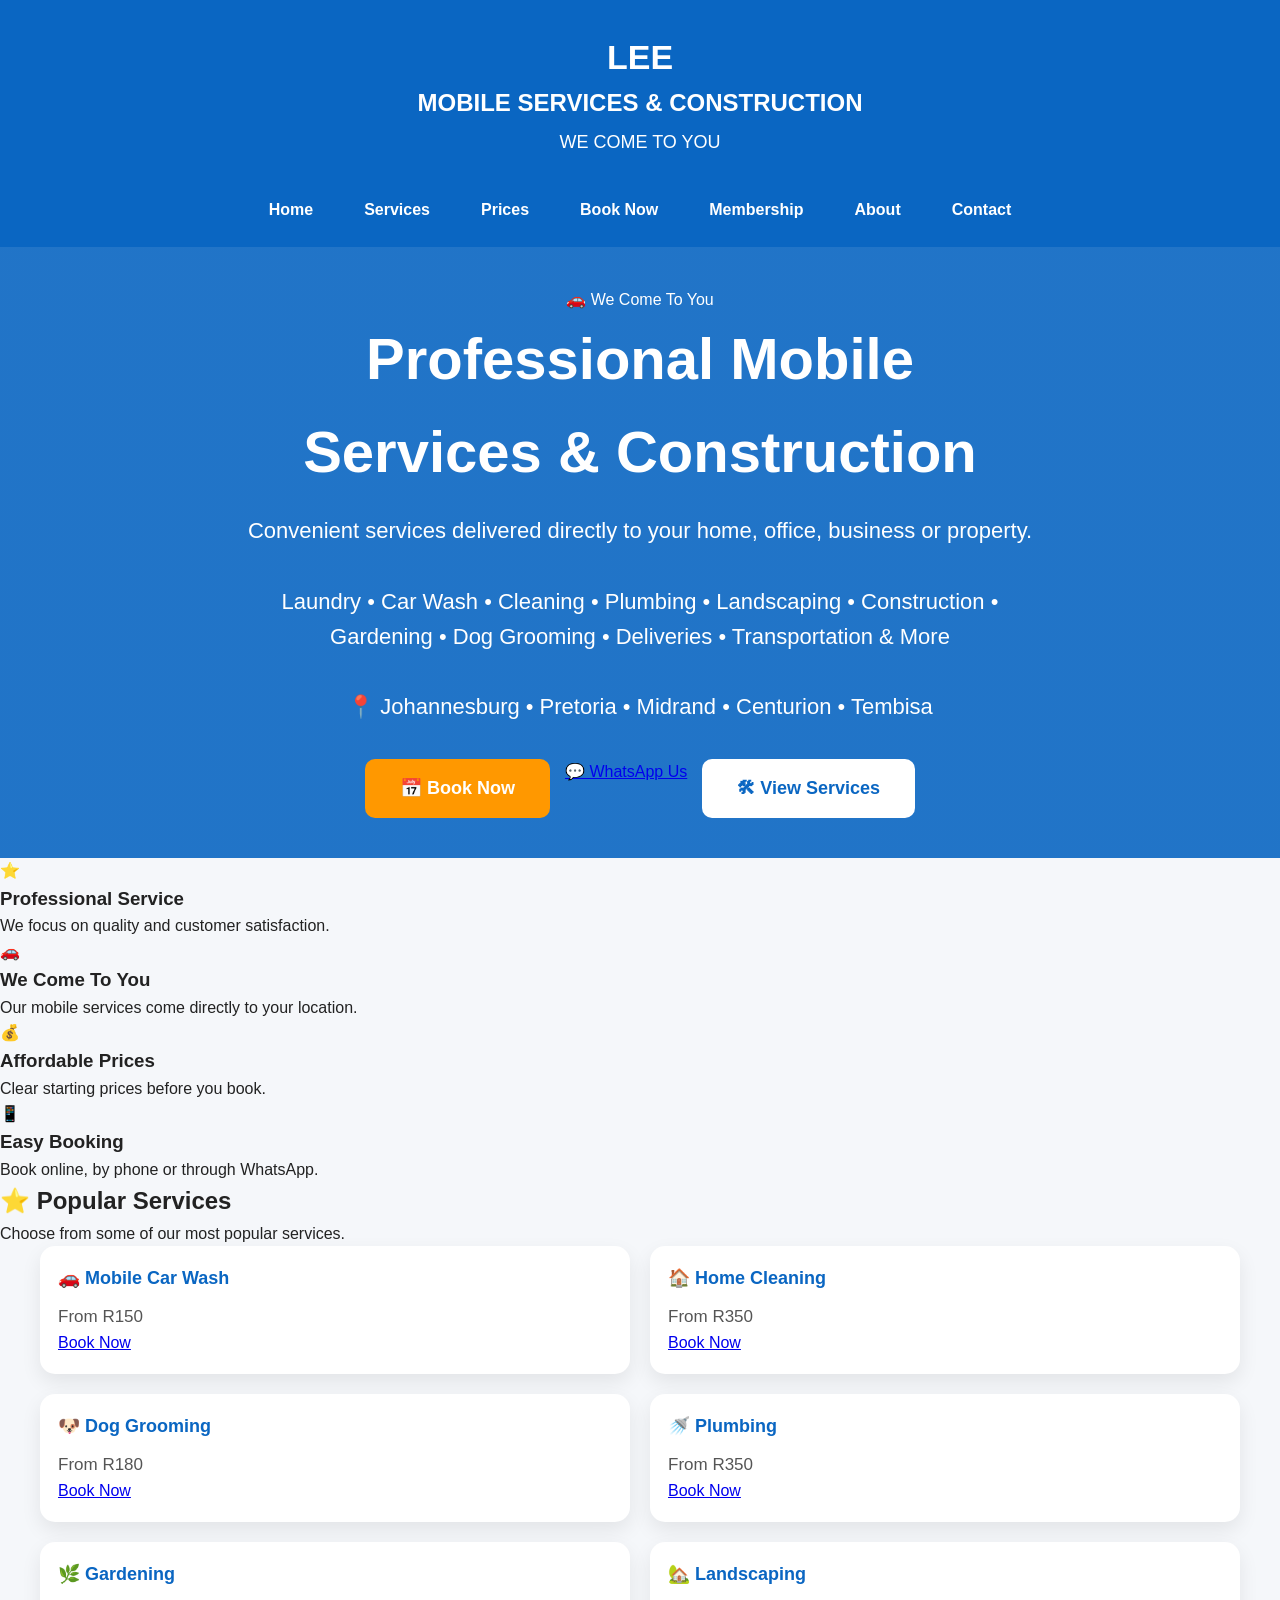
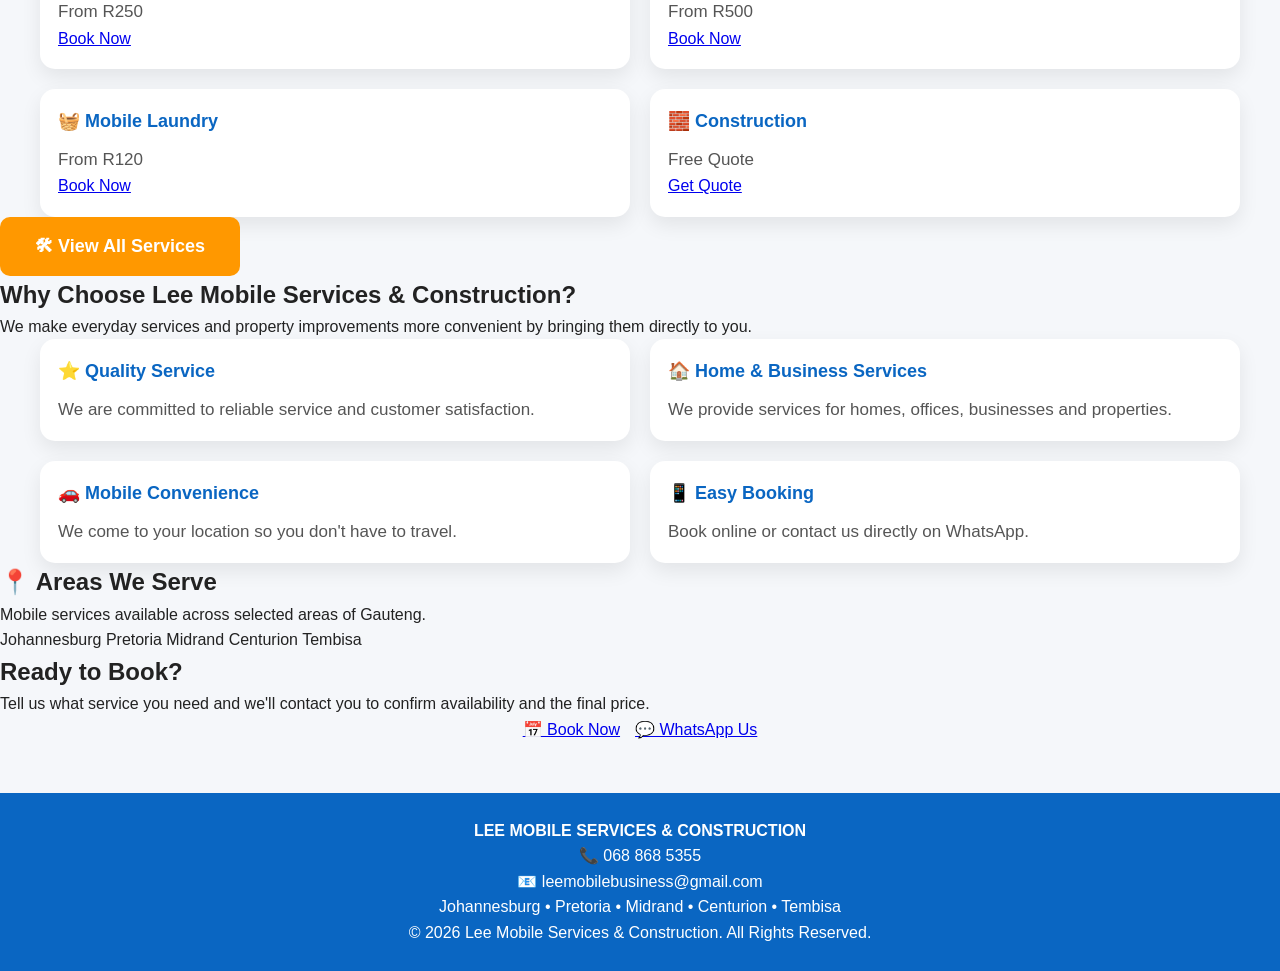
==== commit 509fbd40: "Update print statement from 'Hello' to 'Goodbye'" ====
--- a/index.html
+++ b/index.html
@@ -1,2047 +1,320 @@
 <!DOCTYPE html>
 <html lang="en">
-
 <head>
-
-    <meta charset="UTF-8">
-
-    <meta
-        name="viewport"
-        content="width=device-width, initial-scale=1.0"
-    >
-
-    <title>
-        Lee Mobile Services | We Come To You
-    </title>
-
-    <meta
-        name="description"
-        content="Lee Mobile Services provides mobile laundry, car wash, cleaning, plumbing, landscaping, gardening, dog grooming, deliveries, transportation and more. We come to you across Johannesburg, Pretoria, Midrand, Centurion and Tembisa."
-    >
-
-    <meta
-        name="theme-color"
-        content="#0A66C2"
-    >
-
-    <link
-        rel="stylesheet"
-        href="style.css"
-    >
-
-    <link
-        rel="manifest"
-        href="manifest.json"
-    >
-
-
-    <style>
-
-        /* ==========================================
-           HOMEPAGE IMPROVEMENTS
-           ========================================== */
-
-        .hero {
-
-            position: relative;
-
-        }
-
-
-        .hero-content {
-
-            max-width: 900px;
-
-            margin: auto;
-
-        }
-
-
-        .hero-badge {
-
-            display: inline-block;
-
-            margin-bottom: 15px;
-
-            padding: 8px 15px;
-
-            background: rgba(255,255,255,0.95);
-
-            color: #0A66C2;
-
-            border-radius: 30px;
-
-            font-weight: bold;
-
-            font-size: 14px;
-
-        }
-
-
-        .hero-content h1 {
-
-            margin-bottom: 15px;
-
-        }
-
-
-        .hero-subtitle {
-
-            max-width: 760px;
-
-            margin: 0 auto 20px;
-
-            line-height: 1.6;
-
-        }
-
-
-        .hero-note {
-
-            margin: 18px auto;
-
-            font-size: 14px;
-
-            font-weight: bold;
-
-        }
-
-
-        .hero-buttons {
-
-            display: flex;
-
-            justify-content: center;
-
-            align-items: center;
-
-            gap: 12px;
-
-            flex-wrap: wrap;
-
-        }
-
-
-        .whatsapp-hero {
-
-            display: inline-block;
-
-            padding: 14px 22px;
-
-            background: #25D366;
-
-            color: white;
-
-            text-decoration: none;
-
-            border-radius: 8px;
-
-            font-weight: bold;
-
-        }
-
-
-        /* ==========================================
-           TRUST SECTION
-           ========================================== */
-
-        .trust-section {
-
-            padding: 30px 15px;
-
-            background: #ffffff;
-
-        }
-
-
-        .trust-grid {
-
-            max-width: 1100px;
-
-            margin: auto;
-
-            display: grid;
-
-            grid-template-columns:
-                repeat(4, 1fr);
-
-            gap: 15px;
-
-        }
-
-
-        .trust-card {
-
-            padding: 20px 15px;
-
-            text-align: center;
-
-            background: #f5f8fc;
-
-            border-radius: 12px;
-
-            border:
-                1px solid #e2ebf5;
-
-        }
-
-
-        .trust-card h3 {
-
-            margin:
-                5px 0 8px;
-
-            color: #0A66C2;
-
-            font-size: 17px;
-
-        }
-
-
-        .trust-card p {
-
-            margin: 0;
-
-            color: #555;
-
-            font-size: 14px;
-
-        }
-
-
-        /* ==========================================
-           SECTION INTRO
-           ========================================== */
-
-        .section-intro {
-
-            max-width: 750px;
-
-            margin:
-                0 auto 25px;
-
-            text-align: center;
-
-            color: #555;
-
-            line-height: 1.6;
-
-        }
-
-
-        /* ==========================================
-           POPULAR SERVICES
-           ========================================== */
-
-        .popular-section {
-
-            padding: 40px 15px;
-
-            background: #f5f7fa;
-
-        }
-
-
-        .popular-section h2 {
-
-            text-align: center;
-
-            color: #0A66C2;
-
-            margin-bottom: 10px;
-
-        }
-
-
-        .popular-cards {
-
-            max-width: 1100px;
-
-            margin: auto;
-
-            display: grid;
-
-            grid-template-columns:
-                repeat(4, 1fr);
-
-            gap: 16px;
-
-        }
-
-
-        .popular-card {
-
-            background: white;
-
-            padding: 20px;
-
-            border-radius: 12px;
-
-            box-shadow:
-                0 2px 10px
-                rgba(0,0,0,0.06);
-
-            text-align: center;
-
-            border:
-                1px solid #e5e5e5;
-
-        }
-
-
-        .popular-card h3 {
-
-            margin:
-                0 0 10px;
-
-            color: #222;
-
-            font-size: 17px;
-
-        }
-
-
-        .popular-card p {
-
-            margin: 0 0 15px;
-
-            color: #0A66C2;
-
-            font-weight: bold;
-
-        }
-
-
-        .service-book-btn {
-
-            display: inline-block;
-
-            padding:
-                9px 14px;
-
-            background: #0A66C2;
-
-            color: white;
-
-            text-decoration: none;
-
-            border-radius: 7px;
-
-            font-size: 14px;
-
-            font-weight: bold;
-
-        }
-
-
-        /* ==========================================
-           VIEW ALL SERVICES
-           ========================================== */
-
-        .view-services {
-
-            text-align: center;
-
-            margin-top: 25px;
-
-        }
-
-
-        .view-services a {
-
-            display: inline-block;
-
-            padding:
-                13px 22px;
-
-            background: #0A66C2;
-
-            color: white;
-
-            text-decoration: none;
-
-            border-radius: 8px;
-
-            font-weight: bold;
-
-        }
-
-
-        /* ==========================================
-           PRICE LIST
-           ========================================== */
-
-        .services-preview {
-
-            padding: 40px 15px;
-
-        }
-
-
-        .services-preview > h2 {
-
-            text-align: center;
-
-            color: #0A66C2;
-
-        }
-
-
-        .price-note {
-
-            max-width: 700px;
-
-            margin:
-                10px auto 25px;
-
-            text-align: center;
-
-            color: #666;
-
-            font-size: 14px;
-
-            line-height: 1.5;
-
-        }
-
-
-        /* ==========================================
-           BOOKING CTA
-           ========================================== */
-
-        .booking-cta {
-
-            padding:
-                45px 20px;
-
-            background: #0A66C2;
-
-            color: white;
-
-            text-align: center;
-
-        }
-
-
-        .booking-cta h2 {
-
-            margin-top: 0;
-
-            font-size: 28px;
-
-        }
-
-
-        .booking-cta p {
-
-            max-width: 650px;
-
-            margin:
-                0 auto 22px;
-
-            line-height: 1.6;
-
-        }
-
-
-        .cta-buttons {
-
-            display: flex;
-
-            justify-content: center;
-
-            gap: 12px;
-
-            flex-wrap: wrap;
-
-        }
-
-
-        .cta-book {
-
-            display: inline-block;
-
-            padding:
-                14px 25px;
-
-            background: #ff9800;
-
-            color: white;
-
-            text-decoration: none;
-
-            border-radius: 8px;
-
-            font-weight: bold;
-
-        }
-
-
-        .cta-whatsapp {
-
-            display: inline-block;
-
-            padding:
-                14px 25px;
-
-            background: #25D366;
-
-            color: white;
-
-            text-decoration: none;
-
-            border-radius: 8px;
-
-            font-weight: bold;
-
-        }
-
-
-        /* ==========================================
-           REVIEWS
-           ========================================== */
-
-        .reviews-section {
-
-            padding:
-                40px 15px;
-
-            background: #ffffff;
-
-        }
-
-
-        .reviews-section h2 {
-
-            text-align: center;
-
-            color: #0A66C2;
-
-            margin-bottom: 10px;
-
-        }
-
-
-        .reviews-grid {
-
-            max-width: 1000px;
-
-            margin: auto;
-
-            display: grid;
-
-            grid-template-columns:
-                repeat(3, 1fr);
-
-            gap: 18px;
-
-        }
-
-
-        .review-card {
-
-            padding: 20px;
-
-            background: #f7f9fc;
-
-            border-radius: 12px;
-
-            border:
-                1px solid #e5e5e5;
-
-        }
-
-
-        .review-stars {
-
-            font-size: 20px;
-
-            margin-bottom: 10px;
-
-        }
-
-
-        .review-card p {
-
-            color: #555;
-
-            line-height: 1.6;
-
-        }
-
-
-        .review-card strong {
-
-            color: #333;
-
-        }
-
-
-        /* ==========================================
-           LOCATIONS
-           ========================================== */
-
-        .locations-section {
-
-            padding:
-                35px 15px;
-
-            text-align: center;
-
-            background: #f5f7fa;
-
-        }
-
-
-        .locations-section h2 {
-
-            color: #0A66C2;
-
-        }
-
-
-        .locations {
-
-            max-width: 800px;
-
-            margin: auto;
-
-            display: flex;
-
-            justify-content: center;
-
-            flex-wrap: wrap;
-
-            gap: 10px;
-
-        }
-
-
-        .location-tag {
-
-            padding:
-                9px 14px;
-
-            background: white;
-
-            border-radius: 20px;
-
-            border:
-                1px solid #dce5ef;
-
-            color: #333;
-
-            font-weight: 600;
-
-        }
-
-
-        /* ==========================================
-           MOBILE
-           ========================================== */
-
-        @media (max-width: 850px) {
-
-            .trust-grid {
-
-                grid-template-columns:
-                    repeat(2, 1fr);
-
-            }
-
-
-            .popular-cards {
-
-                grid-template-columns:
-                    repeat(2, 1fr);
-
-            }
-
-
-            .reviews-grid {
-
-                grid-template-columns:
-                    1fr;
-
-            }
-
-        }
-
-
-        @media (max-width: 600px) {
-
-            .trust-grid {
-
-                grid-template-columns:
-                    1fr 1fr;
-
-                gap: 10px;
-
-            }
-
-
-            .trust-card {
-
-                padding:
-                    15px 10px;
-
-            }
-
-
-            .trust-card h3 {
-
-                font-size: 15px;
-
-            }
-
-
-            .trust-card p {
-
-                font-size: 13px;
-
-            }
-
-
-            .popular-cards {
-
-                grid-template-columns:
-                    1fr 1fr;
-
-                gap: 10px;
-
-            }
-
-
-            .popular-card {
-
-                padding: 15px 10px;
-
-            }
-
-
-            .popular-card h3 {
-
-                font-size: 15px;
-
-            }
-
-
-            .popular-card p {
-
-                font-size: 14px;
-
-            }
-
-
-            .hero-buttons {
-
-                flex-direction: column;
-
-            }
-
-
-            .hero-buttons a {
-
-                width: 90%;
-
-                box-sizing: border-box;
-
-                text-align: center;
-
-            }
-
-
-            .cta-buttons {
-
-                flex-direction: column;
-
-            }
-
-
-            .cta-buttons a {
-
-                width: 90%;
-
-                box-sizing: border-box;
-
-                text-align: center;
-
-                margin: auto;
-
-            }
-
-        }
-
-
-    </style>
-
+<meta charset="UTF-8">
+<meta name="viewport" content="width=device-width, initial-scale=1.0">
+
+<title>Lee Mobile Services & Construction | We Come To You</title>
+
+<meta name="description"
+content="Lee Mobile Services & Construction provides mobile cleaning, laundry, car wash, landscaping, construction, plumbing, gardening, deliveries, transportation and home services across Gauteng.">
+
+<meta name="theme-color" content="#0A66C2">
+
+<link rel="stylesheet" href="style.css">
+<link rel="manifest" href="manifest.json">
 </head>
 
-
 <body>
 
-
-<!-- ==========================================
-     HEADER
-     ========================================== -->
-
 <header class="header">
 
-
     <div class="logo">
-
-
-        <div class="roof">
-
-            <span class="roof-line left"></span>
-
-            <span class="roof-line right"></span>
-
-            <div class="house-window"></div>
-
-        </div>
-
-
-        <div class="brand">
-
-            <h1>LEE</h1>
-
-            <h2>MOBILE SERVICES</h2>
-
-            <p>WE COME TO YOU</p>
-
-        </div>
-
-
-    </div>
-
-
-
-    <nav
-        class="navbar"
-        id="navbar"
-    >
-
-        <a href="index.html">
-            Home
+        <h1>LEE</h1>
+        <h2>MOBILE SERVICES & CONSTRUCTION</h2>
+        <p>WE COME TO YOU</p>
+    </div>
+
+    <nav class="navbar">
+        <a href="index.html">Home</a>
+        <a href="services.html">Services</a>
+        <a href="prices.html">Prices</a>
+        <a href="booking.html">Book Now</a>
+        <a href="membership.html">Membership</a>
+        <a href="about.html">About</a>
+        <a href="contact.html">Contact</a>
+    </nav>
+
+</header>
+
+<section class="hero">
+
+    <div class="hero-content">
+
+        <span class="hero-badge">🚗 We Come To You</span>
+
+        <h1>Professional Mobile Services & Construction</h1>
+
+        <p class="hero-subtitle">
+            Convenient services delivered directly to your
+            home, office, business or property.
+        </p>
+
+        <p>
+            Laundry • Car Wash • Cleaning • Plumbing •
+            Landscaping • Construction • Gardening •
+            Dog Grooming • Deliveries • Transportation & More
+        </p>
+
+        <p class="hero-note">
+            📍 Johannesburg • Pretoria • Midrand • Centurion • Tembisa
+        </p>
+
+        <div class="hero-buttons">
+
+            <a href="booking.html" class="primary-btn">
+                📅 Book Now
+            </a>
+
+            <a
+                href="https://wa.me/27688685355?text=Hi%20Lee%20Mobile%20Services%20and%20Construction%2C%20I%20would%20like%20to%20make%20an%20enquiry."
+                class="whatsapp-btn"
+                target="_blank"
+                rel="noopener noreferrer">
+                💬 WhatsApp Us
+            </a>
+
+            <a href="services.html" class="secondary-btn">
+                🛠 View Services
+            </a>
+
+        </div>
+
+    </div>
+
+</section>
+
+<section class="trust-section">
+
+    <div class="trust-grid">
+
+        <div class="trust-card">
+            <div class="icon">⭐</div>
+            <h3>Professional Service</h3>
+            <p>We focus on quality and customer satisfaction.</p>
+        </div>
+
+        <div class="trust-card">
+            <div class="icon">🚗</div>
+            <h3>We Come To You</h3>
+            <p>Our mobile services come directly to your location.</p>
+        </div>
+
+        <div class="trust-card">
+            <div class="icon">💰</div>
+            <h3>Affordable Prices</h3>
+            <p>Clear starting prices before you book.</p>
+        </div>
+
+        <div class="trust-card">
+            <div class="icon">📱</div>
+            <h3>Easy Booking</h3>
+            <p>Book online, by phone or through WhatsApp.</p>
+        </div>
+
+    </div>
+
+</section>
+
+<section class="section">
+
+    <h2>⭐ Popular Services</h2>
+
+    <p class="section-intro">
+        Choose from some of our most popular services.
+    </p>
+
+    <div class="cards">
+
+        <div class="card">
+            <h3>🚗 Mobile Car Wash</h3>
+            <p>From R150</p>
+            <a href="booking.html">Book Now</a>
+        </div>
+
+        <div class="card">
+            <h3>🏠 Home Cleaning</h3>
+            <p>From R350</p>
+            <a href="booking.html">Book Now</a>
+        </div>
+
+        <div class="card">
+            <h3>🐶 Dog Grooming</h3>
+            <p>From R180</p>
+            <a href="booking.html">Book Now</a>
+        </div>
+
+        <div class="card">
+            <h3>🚿 Plumbing</h3>
+            <p>From R350</p>
+            <a href="booking.html">Book Now</a>
+        </div>
+
+        <div class="card">
+            <h3>🌿 Gardening</h3>
+            <p>From R250</p>
+            <a href="booking.html">Book Now</a>
+        </div>
+
+        <div class="card">
+            <h3>🏡 Landscaping</h3>
+            <p>From R500</p>
+            <a href="booking.html">Book Now</a>
+        </div>
+
+        <div class="card">
+            <h3>🧺 Mobile Laundry</h3>
+            <p>From R120</p>
+            <a href="booking.html">Book Now</a>
+        </div>
+
+        <div class="card">
+            <h3>🧱 Construction</h3>
+            <p>Free Quote</p>
+            <a href="booking.html">Get Quote</a>
+        </div>
+
+    </div>
+
+    <div class="center">
+        <a href="services.html" class="primary-btn">
+            🛠 View All Services
         </a>
-
-        <a href="services.html">
-            Services
+    </div>
+
+</section>
+
+<section class="section light">
+
+    <h2>Why Choose Lee Mobile Services & Construction?</h2>
+
+    <p class="section-intro">
+        We make everyday services and property improvements
+        more convenient by bringing them directly to you.
+    </p>
+
+    <div class="cards">
+
+        <div class="card">
+            <h3>⭐ Quality Service</h3>
+            <p>
+                We are committed to reliable service and
+                customer satisfaction.
+            </p>
+        </div>
+
+        <div class="card">
+            <h3>🏠 Home & Business Services</h3>
+            <p>
+                We provide services for homes, offices,
+                businesses and properties.
+            </p>
+        </div>
+
+        <div class="card">
+            <h3>🚗 Mobile Convenience</h3>
+            <p>
+                We come to your location so you don't have
+                to travel.
+            </p>
+        </div>
+
+        <div class="card">
+            <h3>📱 Easy Booking</h3>
+            <p>
+                Book online or contact us directly on WhatsApp.
+            </p>
+        </div>
+
+    </div>
+
+</section>
+
+<section class="locations">
+
+    <h2>📍 Areas We Serve</h2>
+
+    <p>
+        Mobile services available across selected areas of Gauteng.
+    </p>
+
+    <div class="location-list">
+        <span>Johannesburg</span>
+        <span>Pretoria</span>
+        <span>Midrand</span>
+        <span>Centurion</span>
+        <span>Tembisa</span>
+    </div>
+
+</section>
+
+<section class="cta">
+
+    <h2>Ready to Book?</h2>
+
+    <p>
+        Tell us what service you need and we'll contact you
+        to confirm availability and the final price.
+    </p>
+
+    <div class="hero-buttons">
+
+        <a href="booking.html" class="cta-book">
+            📅 Book Now
         </a>
 
-        <a href="prices.html">
-            Prices
+        <a
+            href="https://wa.me/27688685355?text=Hi%20Lee%20Mobile%20Services%20and%20Construction%2C%20I%20would%20like%20to%20make%20a%20booking."
+            class="whatsapp-btn"
+            target="_blank"
+            rel="noopener noreferrer">
+            💬 WhatsApp Us
         </a>
 
-        <a href="booking.html">
-            Book Now
-        </a>
-
-        <a href="membership.html">
-            Membership
-        </a>
-
-        <a href="about.html">
-            About
-        </a>
-
-        <a href="contact.html">
-            Contact
-        </a>
-
-    </nav>
-
-
-</header>
-
-
-
-<!-- ==========================================
-     HERO
-     ========================================== -->
-
-<section class="hero">
-
-
-    <div class="hero-content">
-
-
-        <span class="hero-badge">
-
-            🚗 We Come To You
-
-        </span>
-
-
-        <h1>
-
-            Professional Mobile Services
-
-        </h1>
-
-
-        <p class="hero-subtitle">
-
-            Convenient services delivered
-            directly to your home, office
-            or business.
-
-            <br>
-
-            Laundry • Car Wash • Cleaning •
-            Plumbing • Landscaping • Gardening
-            • Dog Grooming • Deliveries
-            • Transportation & More
-
-        </p>
-
-
-        <p class="hero-note">
-
-            📍 Johannesburg • Pretoria • Midrand
-            • Centurion • Tembisa
-
-        </p>
-
-
-
-        <div class="hero-buttons">
-
-
-            <a
-                href="booking.html"
-                class="primary-btn"
-            >
-
-                📅 Book Now
-
-            </a>
-
-
-            <a
-                href="https://wa.me/27688685355?text=Hi%20Lee%20Mobile%20Services%2C%20I%20would%20like%20to%20make%20an%20enquiry."
-                class="whatsapp-hero"
-                target="_blank"
-                rel="noopener noreferrer"
-            >
-
-                💬 WhatsApp Us
-
-            </a>
-
-
-            <a
-                href="services.html"
-                class="secondary-btn"
-            >
-
-                🛠 View Services
-
-            </a>
-
-
-        </div>
-
-
-    </div>
-
-
-</section>
-
-
-
-<!-- ==========================================
-     TRUST
-     ========================================== -->
-
-<section class="trust-section">
-
-
-    <div class="trust-grid">
-
-
-        <div class="trust-card">
-
-            <div style="font-size:28px;">
-                ⭐
-            </div>
-
-            <h3>
-                Professional Service
-            </h3>
-
-            <p>
-                We focus on quality
-                and customer satisfaction.
-            </p>
-
-        </div>
-
-
-
-        <div class="trust-card">
-
-            <div style="font-size:28px;">
-                🚗
-            </div>
-
-            <h3>
-                We Come To You
-            </h3>
-
-            <p>
-                No need to travel.
-                We come to your location.
-            </p>
-
-        </div>
-
-
-
-        <div class="trust-card">
-
-            <div style="font-size:28px;">
-                💰
-            </div>
-
-            <h3>
-                Affordable Prices
-            </h3>
-
-            <p>
-                Starting prices are shown
-                before you book.
-            </p>
-
-        </div>
-
-
-
-        <div class="trust-card">
-
-            <div style="font-size:28px;">
-                📱
-            </div>
-
-            <h3>
-                Easy Booking
-            </h3>
-
-            <p>
-                Book online or contact us
-                directly on WhatsApp.
-            </p>
-
-        </div>
-
-
-    </div>
-
-
-</section>
-
-
-
-<!-- ==========================================
-     POPULAR SERVICES
-     ========================================== -->
-
-<section class="popular-section">
-
-
-    <h2>
-        ⭐ Popular Services
-    </h2>
-
-
-    <p class="section-intro">
-
-        Need something done at your home,
-        office or business? Start with one
-        of our popular services below.
-
-    </p>
-
-
-
-    <div class="popular-cards">
-
-
-        <div class="popular-card">
-
-            <h3>
-                🚗 Mobile Car Wash
-            </h3>
-
-            <p>
-                From R150
-            </p>
-
-            <a
-                href="booking.html"
-                class="service-book-btn"
-            >
-                Book Now
-            </a>
-
-        </div>
-
-
-
-        <div class="popular-card">
-
-            <h3>
-                🏠 Home Cleaning
-            </h3>
-
-            <p>
-                From R350
-            </p>
-
-            <a
-                href="booking.html"
-                class="service-book-btn"
-            >
-                Book Now
-            </a>
-
-        </div>
-
-
-
-        <div class="popular-card">
-
-            <h3>
-                🐶 Dog Grooming
-            </h3>
-
-            <p>
-                From R180
-            </p>
-
-            <a
-                href="booking.html"
-                class="service-book-btn"
-            >
-                Book Now
-            </a>
-
-        </div>
-
-
-
-        <div class="popular-card">
-
-            <h3>
-                🚿 Plumbing
-            </h3>
-
-            <p>
-                From R350
-            </p>
-
-            <a
-                href="booking.html"
-                class="service-book-btn"
-            >
-                Book Now
-            </a>
-
-        </div>
-
-
-
-        <div class="popular-card">
-
-            <h3>
-                🌿 Gardening
-            </h3>
-
-            <p>
-                From R250
-            </p>
-
-            <a
-                href="booking.html"
-                class="service-book-btn"
-            >
-                Book Now
-            </a>
-
-        </div>
-
-
-
-        <div class="popular-card">
-
-            <h3>
-                🏡 Landscaping
-            </h3>
-
-            <p>
-                From R500
-            </p>
-
-            <a
-                href="booking.html"
-                class="service-book-btn"
-            >
-                Book Now
-            </a>
-
-        </div>
-
-
-
-        <div class="popular-card">
-
-            <h3>
-                🧺 Mobile Laundry
-            </h3>
-
-            <p>
-                From R120
-            </p>
-
-            <a
-                href="booking.html"
-                class="service-book-btn"
-            >
-                Book Now
-            </a>
-
-        </div>
-
-
-
-        <div class="popular-card">
-
-            <h3>
-                🪟 Window Cleaning
-            </h3>
-
-            <p>
-                From R250
-            </p>
-
-            <a
-                href="booking.html"
-                class="service-book-btn"
-            >
-                Book Now
-            </a>
-
-        </div>
-
-
-    </div>
-
-
-
-    <div class="view-services">
-
-        <a href="services.html">
-
-            🛠 View All Services
-
-        </a>
-
-    </div>
-
-
-</section>
-
-
-
-<!-- ==========================================
-     PRICE LIST
-     ========================================== -->
-
-<section class="services-preview">
-
-
-    <h2>
-        💰 Our Starting Prices
-    </h2>
-
-
-    <p class="price-note">
-
-        Prices below are starting prices.
-        The final price may depend on the
-        size of the job, location, materials
-        and specific requirements.
-
-    </p>
-
-
-
-    <div class="cards">
-
-
-        <div class="card">
-            <h3>🧺 Mobile Laundry</h3>
-            <p><strong>From R120</strong></p>
-        </div>
-
-
-        <div class="card">
-            <h3>👔 Ironing</h3>
-            <p><strong>From R80</strong></p>
-        </div>
-
-
-        <div class="card">
-            <h3>🚗 Mobile Car Wash</h3>
-            <p><strong>From R150</strong></p>
-        </div>
-
-
-        <div class="card">
-            <h3>🏠 House Cleaning</h3>
-            <p><strong>From R350</strong></p>
-        </div>
-
-
-        <div class="card">
-            <h3>🛋 Couch Cleaning</h3>
-            <p><strong>From R350</strong></p>
-        </div>
-
-
-        <div class="card">
-            <h3>🛏 Mattress Cleaning</h3>
-            <p><strong>From R300</strong></p>
-        </div>
-
-
-        <div class="card">
-            <h3>🪟 Window Cleaning</h3>
-            <p><strong>From R250</strong></p>
-        </div>
-
-
-        <div class="card">
-            <h3>🏊 Pool Cleaning</h3>
-            <p><strong>From R450</strong></p>
-        </div>
-
-
-        <div class="card">
-            <h3>🚿 Plumbing</h3>
-            <p><strong>From R350</strong></p>
-        </div>
-
-
-        <div class="card">
-            <h3>🎨 Painting</h3>
-            <p><strong>From R500</strong></p>
-        </div>
-
-
-        <div class="card">
-            <h3>🧱 Tiling</h3>
-            <p><strong>From R250/m²</strong></p>
-        </div>
-
-
-        <div class="card">
-            <h3>🪵 Flooring Installation</h3>
-            <p><strong>From R280/m²</strong></p>
-        </div>
-
-
-        <div class="card">
-            <h3>🏡 Landscaping</h3>
-            <p><strong>From R500</strong></p>
-        </div>
-
-
-        <div class="card">
-            <h3>🌿 Gardening</h3>
-            <p><strong>From R250</strong></p>
-        </div>
-
-
-        <div class="card">
-            <h3>🌱 Lawn Mowing</h3>
-            <p><strong>From R200</strong></p>
-        </div>
-
-
-        <div class="card">
-            <h3>🔧 Lawn Mower Repair</h3>
-            <p><strong>From R300</strong></p>
-        </div>
-
-
-        <div class="card">
-            <h3>🏠 Home Renovations</h3>
-            <p><strong>Free Quote</strong></p>
-        </div>
-
-
-        <div class="card">
-            <h3>🖼 Interior Design</h3>
-            <p><strong>Free Consultation</strong></p>
-        </div>
-
-
-        <div class="card">
-            <h3>🐶 Dog Grooming</h3>
-            <p><strong>From R180</strong></p>
-        </div>
-
-
-        <div class="card">
-            <h3>🚰 Water Delivery</h3>
-            <p><strong>From R80 per bottle</strong></p>
-        </div>
-
-
-        <div class="card">
-            <h3>🧻 Toilet Paper Delivery</h3>
-            <p><strong>From R120 per pack</strong></p>
-        </div>
-
-
-        <div class="card">
-            <h3>🛒 Grocery Delivery</h3>
-            <p><strong>From R100</strong></p>
-        </div>
-
-
-        <div class="card">
-            <h3>🗑️ Rubbish Removal</h3>
-            <p><strong>From R300</strong></p>
-        </div>
-
-
-        <div class="card">
-            <h3>🐾 Pet Sitting</h3>
-            <p><strong>From R200</strong></p>
-        </div>
-
-
-        <div class="card">
-            <h3>🧹 Office Cleaning</h3>
-            <p><strong>From R450</strong></p>
-        </div>
-
-
-        <div class="card">
-            <h3>🏢 Apartment Cleaning</h3>
-            <p><strong>From R400</strong></p>
-        </div>
-
-
-        <div class="card">
-            <h3>🚛 Furniture Moving</h3>
-            <p><strong>Free Quote</strong></p>
-        </div>
-
-
-        <div class="card">
-            <h3>📦 Parcel Delivery</h3>
-            <p><strong>From R80</strong></p>
-        </div>
-
-
-        <div class="card">
-            <h3>🪜 Gutter Cleaning</h3>
-            <p><strong>From R350</strong></p>
-        </div>
-
-
-        <div class="card">
-            <h3>💡 Electrical Repairs</h3>
-            <p><strong>Free Quote</strong></p>
-        </div>
-
-
-        <div class="card">
-            <h3>🔑 Handyman Services</h3>
-            <p><strong>From R250</strong></p>
-        </div>
-
-
-        <div class="card">
-            <h3>🚚 Moving Assistance</h3>
-            <p><strong>Free Quote</strong></p>
-        </div>
-
-
-        <div class="card">
-            <h3>👵 Elderly Care</h3>
-            <p><strong>From R500 per day</strong></p>
-        </div>
-
-
-        <div class="card">
-            <h3>👶 Child Care / Babysitting</h3>
-            <p><strong>From R350 per day</strong></p>
-        </div>
-
-
-        <div class="card">
-            <h3>🤒 Home Patient Care</h3>
-            <p><strong>From R600 per day</strong></p>
-        </div>
-
-
-        <div class="card">
-            <h3>🐶 Pet Care (Dogs & Cats)</h3>
-            <p><strong>From R250 per day</strong></p>
-        </div>
-
-
-        <div class="card">
-            <h3>🏡 House Sitting</h3>
-            <p><strong>From R350 per day</strong></p>
-        </div>
-
-
-        <div class="card">
-
-            <h3>
-                🚘 Personal Driver (Your Car)
-            </h3>
-
-            <p>
-
-                <strong>
-                    From R250 per trip
-                </strong>
-
-                <br>
-
-                or Free Quote for hourly
-                and daily bookings.
-
-            </p>
-
-        </div>
-
-
-        <div class="card">
-
-            <h3>
-                🚖 Chauffeur Service (Our Vehicle)
-            </h3>
-
-            <p>
-
-                <strong>
-                    From R350 per trip
-                </strong>
-
-                <br>
-
-                or Free Quote for
-                long-distance travel.
-
-            </p>
-
-        </div>
-
-
-        <div class="card">
-
-            <h3>
-                👨‍👩‍👧 Family Care Services
-            </h3>
-
-            <p>
-
-                Daily care and supervision
-                for your loved ones while
-                you're away.
-
-            </p>
-
-        </div>
-
-
-    </div>
-
-
-    <p
-        style="
-        text-align:center;
-        margin-top:25px;
-        line-height:1.6;
-        "
-    >
-
-        🚗 <strong>
-            Professional Drivers Available
-        </strong>
-
-        <br>
-
-        Need a driver? We can drive you
-        safely in your own vehicle, or you
-        can request one of our vehicles for
-        local or long-distance trips.
-
-    </p>
-
-
-</section>
-
-
-
-<!-- ==========================================
-     WHY CHOOSE US
-     ========================================== -->
-
-<section class="services-preview">
-
-
-    <h2>
-        Why Choose Lee Mobile Services?
-    </h2>
-
-
-    <p class="section-intro">
-
-        We make everyday services more
-        convenient by bringing them directly
-        to you.
-
-    </p>
-
-
-    <div class="cards">
-
-
-        <div class="card">
-
-            <h3>
-                ⭐ Professional Service
-            </h3>
-
-            <p>
-
-                We are committed to quality
-                workmanship and excellent
-                customer service.
-
-            </p>
-
-        </div>
-
-
-
-        <div class="card">
-
-            <h3>
-                🚗 We Come To You
-            </h3>
-
-            <p>
-
-                Enjoy convenient mobile
-                services at your home, office
-                or business.
-
-            </p>
-
-        </div>
-
-
-
-        <div class="card">
-
-            <h3>
-                💰 Affordable Prices
-            </h3>
-
-            <p>
-
-                Starting prices are displayed
-                clearly so you can understand
-                your options before booking.
-
-            </p>
-
-        </div>
-
-
-
-        <div class="card">
-
-            <h3>
-                📱 Easy Booking
-            </h3>
-
-            <p>
-
-                Book online or contact us
-                directly through WhatsApp.
-
-            </p>
-
-        </div>
-
-
-    </div>
-
-
-</section>
-
-
-
-<!-- ==========================================
-     REVIEWS
-     ========================================== -->
-
-<section class="reviews-section">
-
-
-    <h2>
-        ⭐ Customer Reviews
-    </h2>
-
-
-    <p class="section-intro">
-
-        We value every customer and aim
-        to provide convenient, reliable
-        service.
-
-    </p>
-
-
-    <div class="reviews-grid">
-
-
-        <div class="review-card">
-
-            <div class="review-stars">
-                ⭐⭐⭐⭐⭐
-            </div>
-
-            <p>
-
-                "Amazing service! My laundry
-                was collected and delivered
-                on time."
-
-            </p>
-
-            <strong>
-                - Happy Customer
-            </strong>
-
-        </div>
-
-
-
-        <div class="review-card">
-
-            <div class="review-stars">
-                ⭐⭐⭐⭐⭐
-            </div>
-
-            <p>
-
-                "Professional car wash and
-                friendly service. Highly
-                recommended."
-
-            </p>
-
-            <strong>
-                - Satisfied Client
-            </strong>
-
-        </div>
-
-
-
-        <div class="review-card">
-
-            <div class="review-stars">
-                ⭐⭐⭐⭐⭐
-            </div>
-
-            <p>
-
-                "Excellent home cleaning
-                service. My house looked
-                great."
-
-            </p>
-
-            <strong>
-                - Returning Customer
-            </strong>
-
-        </div>
-
-
-    </div>
-
-
-</section>
-
-
-
-<!-- ==========================================
-     LOCATIONS
-     ========================================== -->
-
-<section class="locations-section">
-
-
-    <h2>
-        📍 Areas We Serve
-    </h2>
-
+    </div>
+
+</section>
+
+<footer>
+
+    <p><strong>LEE MOBILE SERVICES & CONSTRUCTION</strong></p>
+
+    <p>📞 068 868 5355</p>
+
+    <p>📧 leemobilebusiness@gmail.com</p>
 
     <p>
-        Mobile services available across
-        selected areas.
-    </p>
-
-
-    <div class="locations">
-
-
-        <span class="location-tag">
-            Johannesburg
-        </span>
-
-
-        <span class="location-tag">
-            Pretoria
-        </span>
-
-
-        <span class="location-tag">
-            Midrand
-        </span>
-
-
-        <span class="location-tag">
-            Centurion
-        </span>
-
-
-        <span class="location-tag">
-            Tembisa
-        </span>
-
-
-    </div>
-
-
-</section>
-
-
-
-<!-- ==========================================
-     FINAL BOOKING CTA
-     ========================================== -->
-
-<section class="booking-cta">
-
-
-    <h2>
-        Ready to Book?
-    </h2>
-
+        Johannesburg • Pretoria • Midrand • Centurion • Tembisa
+    </p>
 
     <p>
-
-        Tell us what service you need,
-        choose your preferred date and time,
-        and we'll contact you to confirm
-        availability and the final price.
-
-        <br><br>
-
-        <strong>
-            No payment is required to submit
-            a booking request.
-        </strong>
-
-    </p>
-
-
-
-    <div class="cta-buttons">
-
-
-        <a
-            href="booking.html"
-            class="cta-book"
-        >
-
-            📅 Book Now
-
-        </a>
-
-
-        <a
-            href="https://wa.me/27688685355?text=Hi%20Lee%20Mobile%20Services%2C%20I%20would%20like%20to%20make%20a%20booking%20enquiry."
-            class="cta-whatsapp"
-            target="_blank"
-            rel="noopener noreferrer"
-        >
-
-            💬 Book on WhatsApp
-
-        </a>
-
-
-    </div>
-
-
-</section>
-
-
-
-<!-- ==========================================
-     FLOATING WHATSAPP
-     ========================================== -->
-
-<a
-    href="https://wa.me/27688685355"
-    class="whatsapp-float"
-    target="_blank"
-    rel="noopener noreferrer"
-    aria-label="Contact Lee Mobile Services on WhatsApp"
->
-
-
-    <svg
-        xmlns="http://www.w3.org/2000/svg"
-        viewBox="0 0 32 32"
-        width="34"
-        height="34"
-        aria-hidden="true"
-        focusable="false"
-    >
-
-        <path
-            fill="#ffffff"
-            d="M19.11 17.39c-.27-.14-1.59-.78-1.83-.87-.25-.09-.43-.14-.61.14-.18.27-.7.87-.86 1.05-.16.18-.32.2-.59.07-.27-.14-1.14-.42-2.17-1.34-.8-.71-1.34-1.59-1.5-1.86-.16-.27-.02-.42.12-.56.12-.12.27-.32.41-.48.14-.16.18-.27.27-.45.09-.18.05-.34-.02-.48-.07-.14-.61-1.47-.84-2.01-.22-.53-.45-.46-.61-.47h-.52c-.18 0-.48.07-.73.34-.25.27-.95.93-.95 2.27s.98 2.63 1.11 2.81c.14.18 1.93 2.95 4.68 4.14.65.28 1.16.45 1.56.58.66.21 1.26.18 1.73.11.53-.08 1.59-.65 1.82-1.28.23-.63.23-1.17.16-1.28-.07-.11-.25-.18-.52-.32z"
-        />
-
-        <path
-            fill="#ffffff"
-            d="M16.01 3.2c-7.06 0-12.8 5.74-12.8 12.8 0 2.26.59 4.39 1.63 6.24L3.2 28.8l6.72-1.76A12.74 12.74 0 0 0 16.01 28c7.06 0 12.8-5.74 12.8-12.8S23.07 3.2 16.01 3.2zm0 22.55c-2.04 0-3.93-.61-5.51-1.66l-.39-.23-3.99 1.04 1.07-3.89-.25-.4a10.55 10.55 0 1 1 9.07 5.14z"
-        />
-
-    </svg>
-
-
-</a>
-
-
-
-<!-- ==========================================
-     FOOTER
-     ========================================== -->
-
-<footer>
-
-
-    <p>
-
-        &copy; 2026 Lee Mobile Services.
+        © 2026 Lee Mobile Services & Construction.
         All Rights Reserved.
-
-    </p>
-
-
-    <p>
-
-        Professional Mobile Services
-        Across South Africa.
-
-    </p>
-
+    </p>
 
 </footer>
 
-
-
-<!-- ==========================================
-     JAVASCRIPT
-     ========================================== -->
-
 <script src="script.js"></script>
 
-
-
-<!-- ==========================================
-     SERVICE WORKER / PWA
-     ========================================== -->
-
 <script>
-
-if (
-    "serviceWorker"
-    in navigator
-) {
-
-
-    window.addEventListener(
-        "load",
-        function () {
-
-
-            navigator.serviceWorker
-                .register("./sw.js")
-
-
-                .then(
-                    function (registration) {
-
-
-                        console.log(
-
-                            "Lee Mobile Services Service Worker registered successfully:",
-
-                            registration.scope
-
-                        );
-
-
-                    }
-                )
-
-
-                .catch(
-                    function (error) {
-
-
-                        console.error(
-
-                            "Lee Mobile Services Service Worker registration failed:",
-
-                            error
-
-                        );
-
-
-                    }
+if ("serviceWorker" in navigator) {
+    window.addEventListener("load", () => {
+        navigator.serviceWorker.register("./sw.js")
+            .then(registration => {
+                console.log(
+                    "Lee Mobile Services & Construction Service Worker registered:",
+                    registration.scope
                 );
-
-
-        }
-    );
-
-
+            })
+            .catch(error => {
+                console.error(
+                    "Service Worker registration failed:",
+                    error
+                );
+            });
+    });
 }
-
 </script>
 
-
 </body>
-
 </html>
